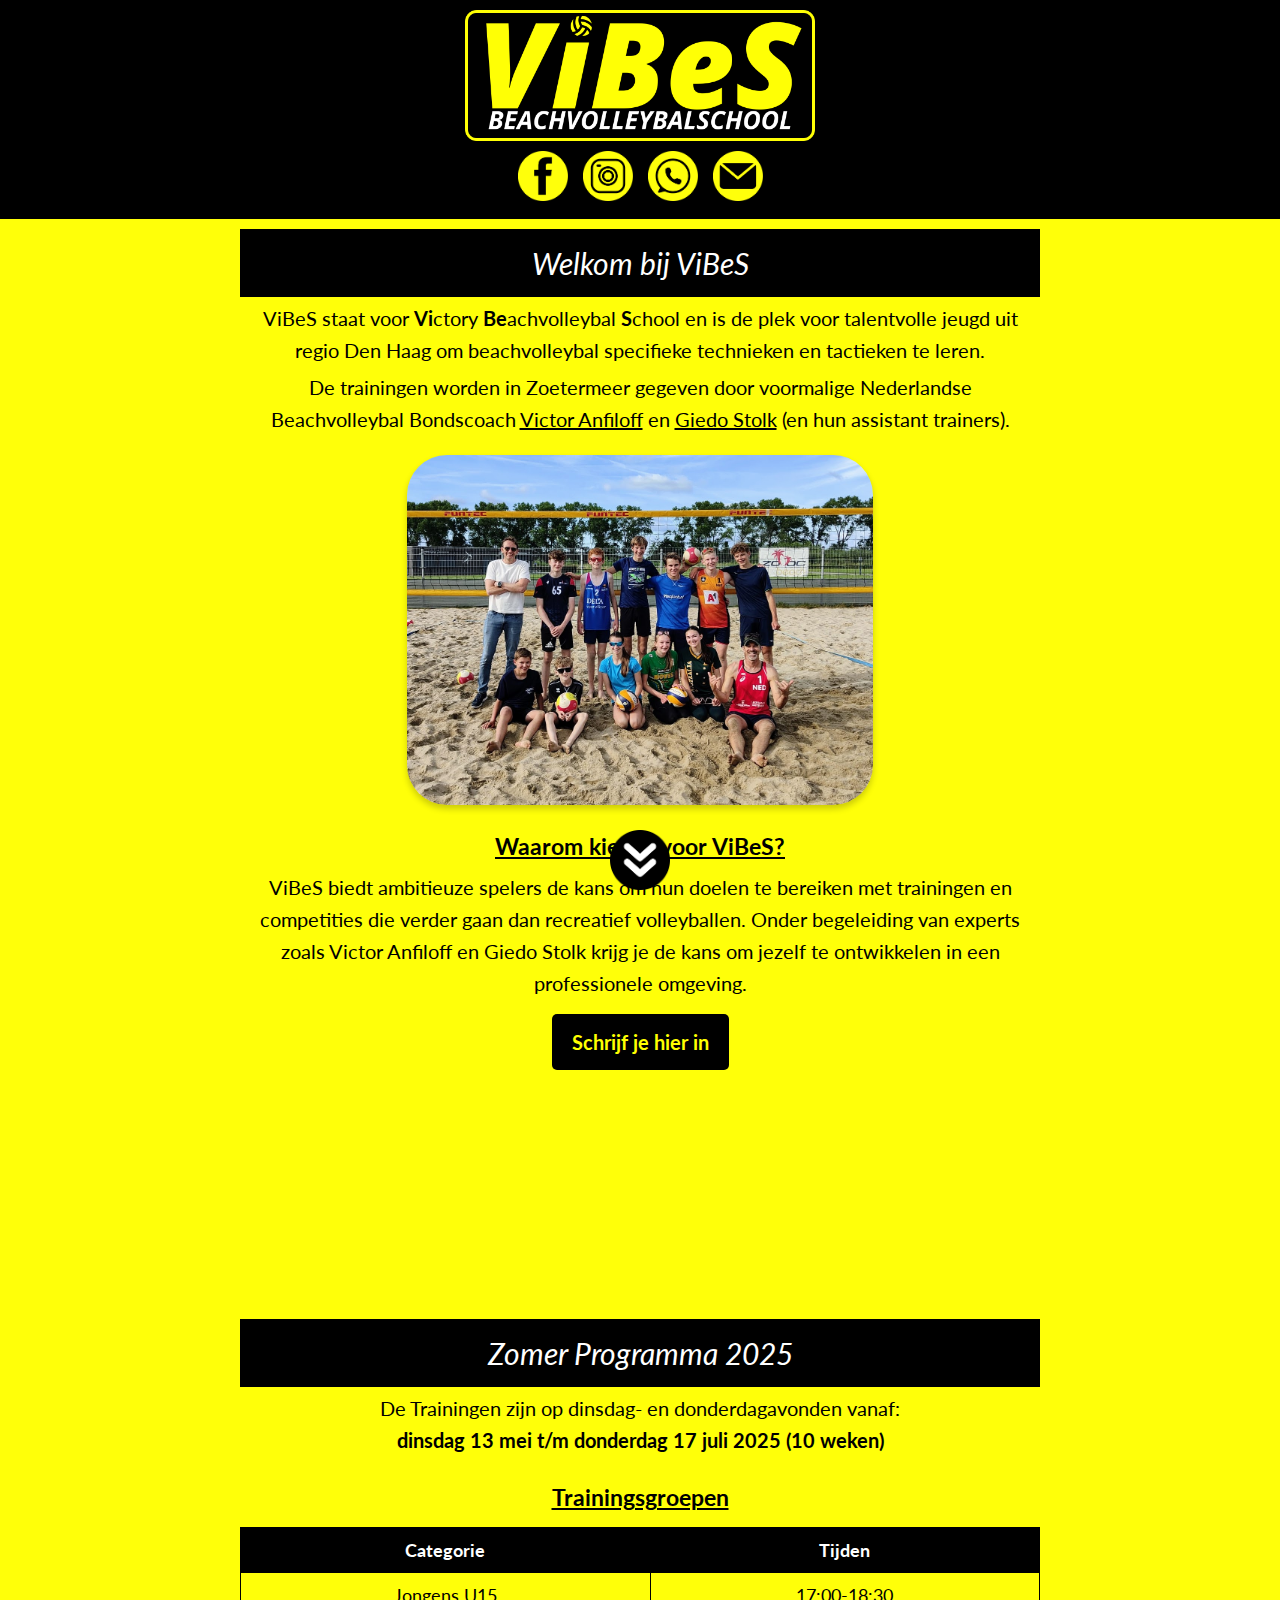
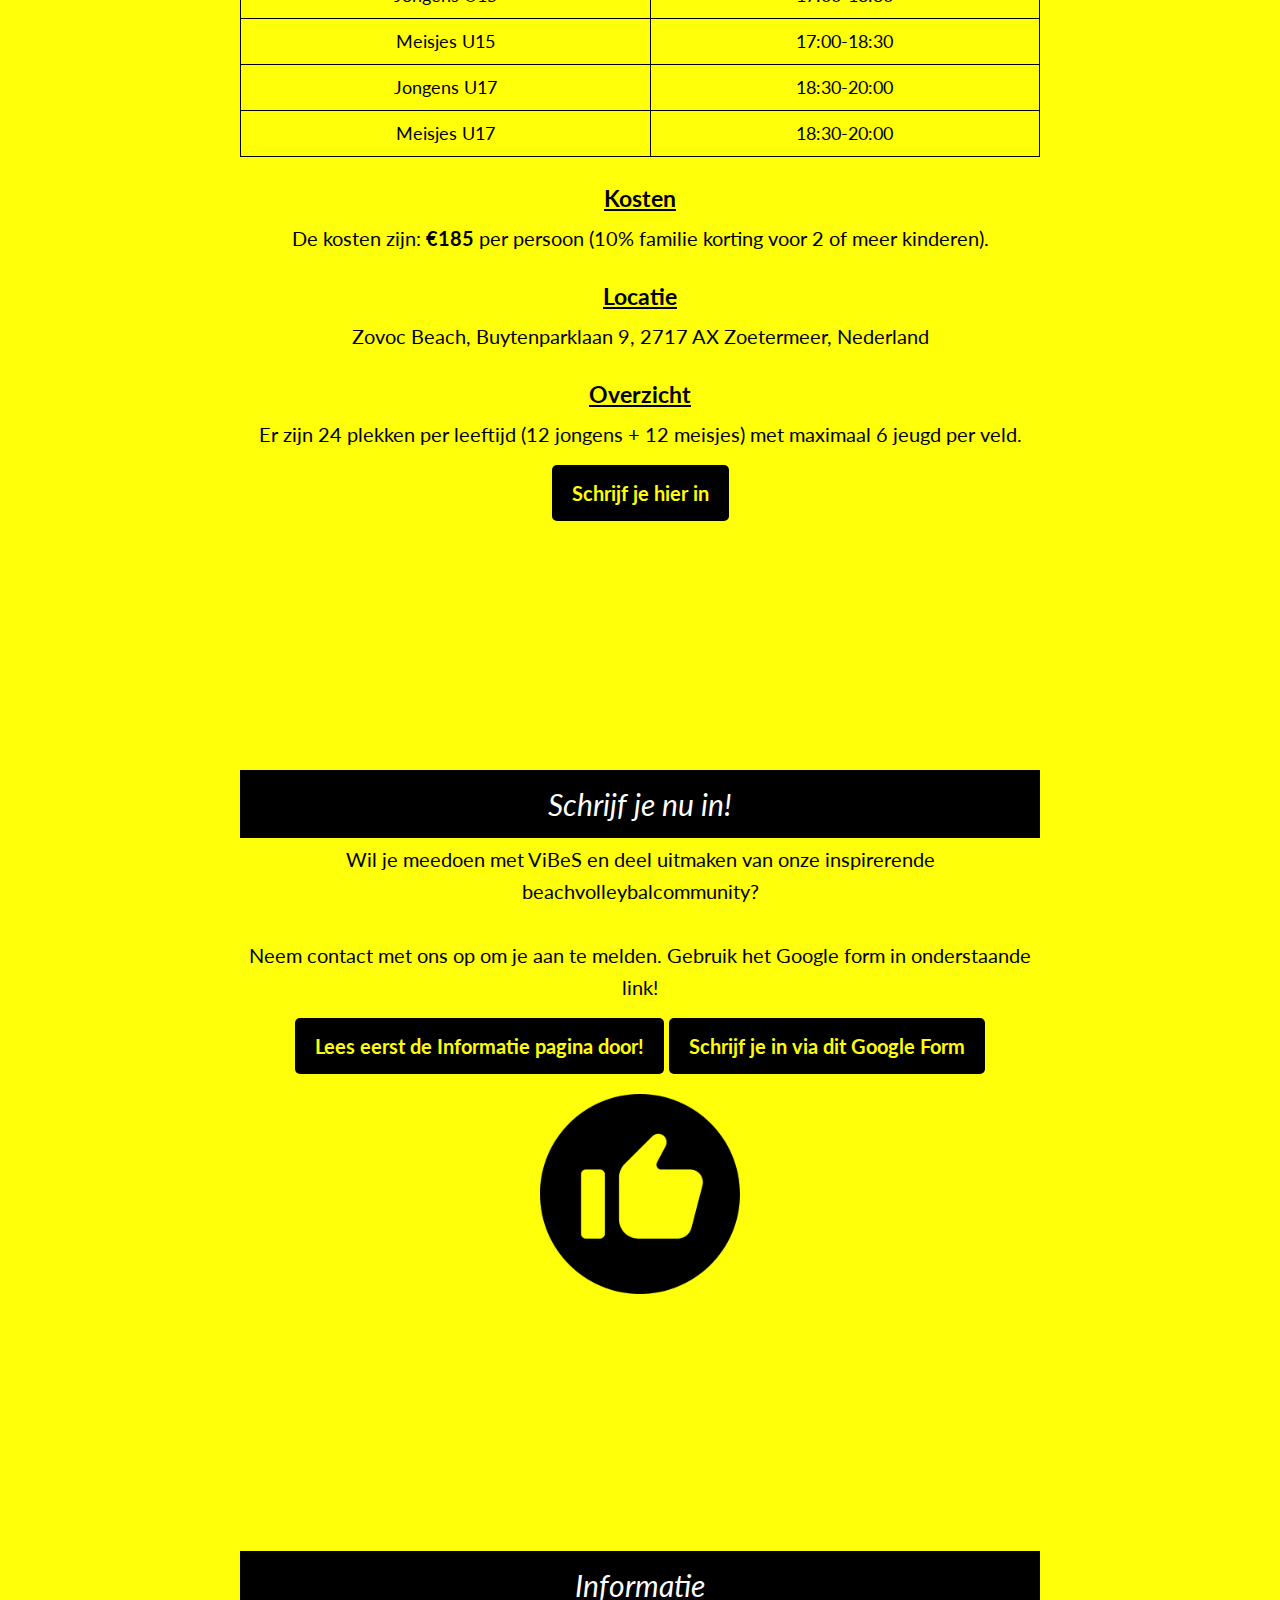
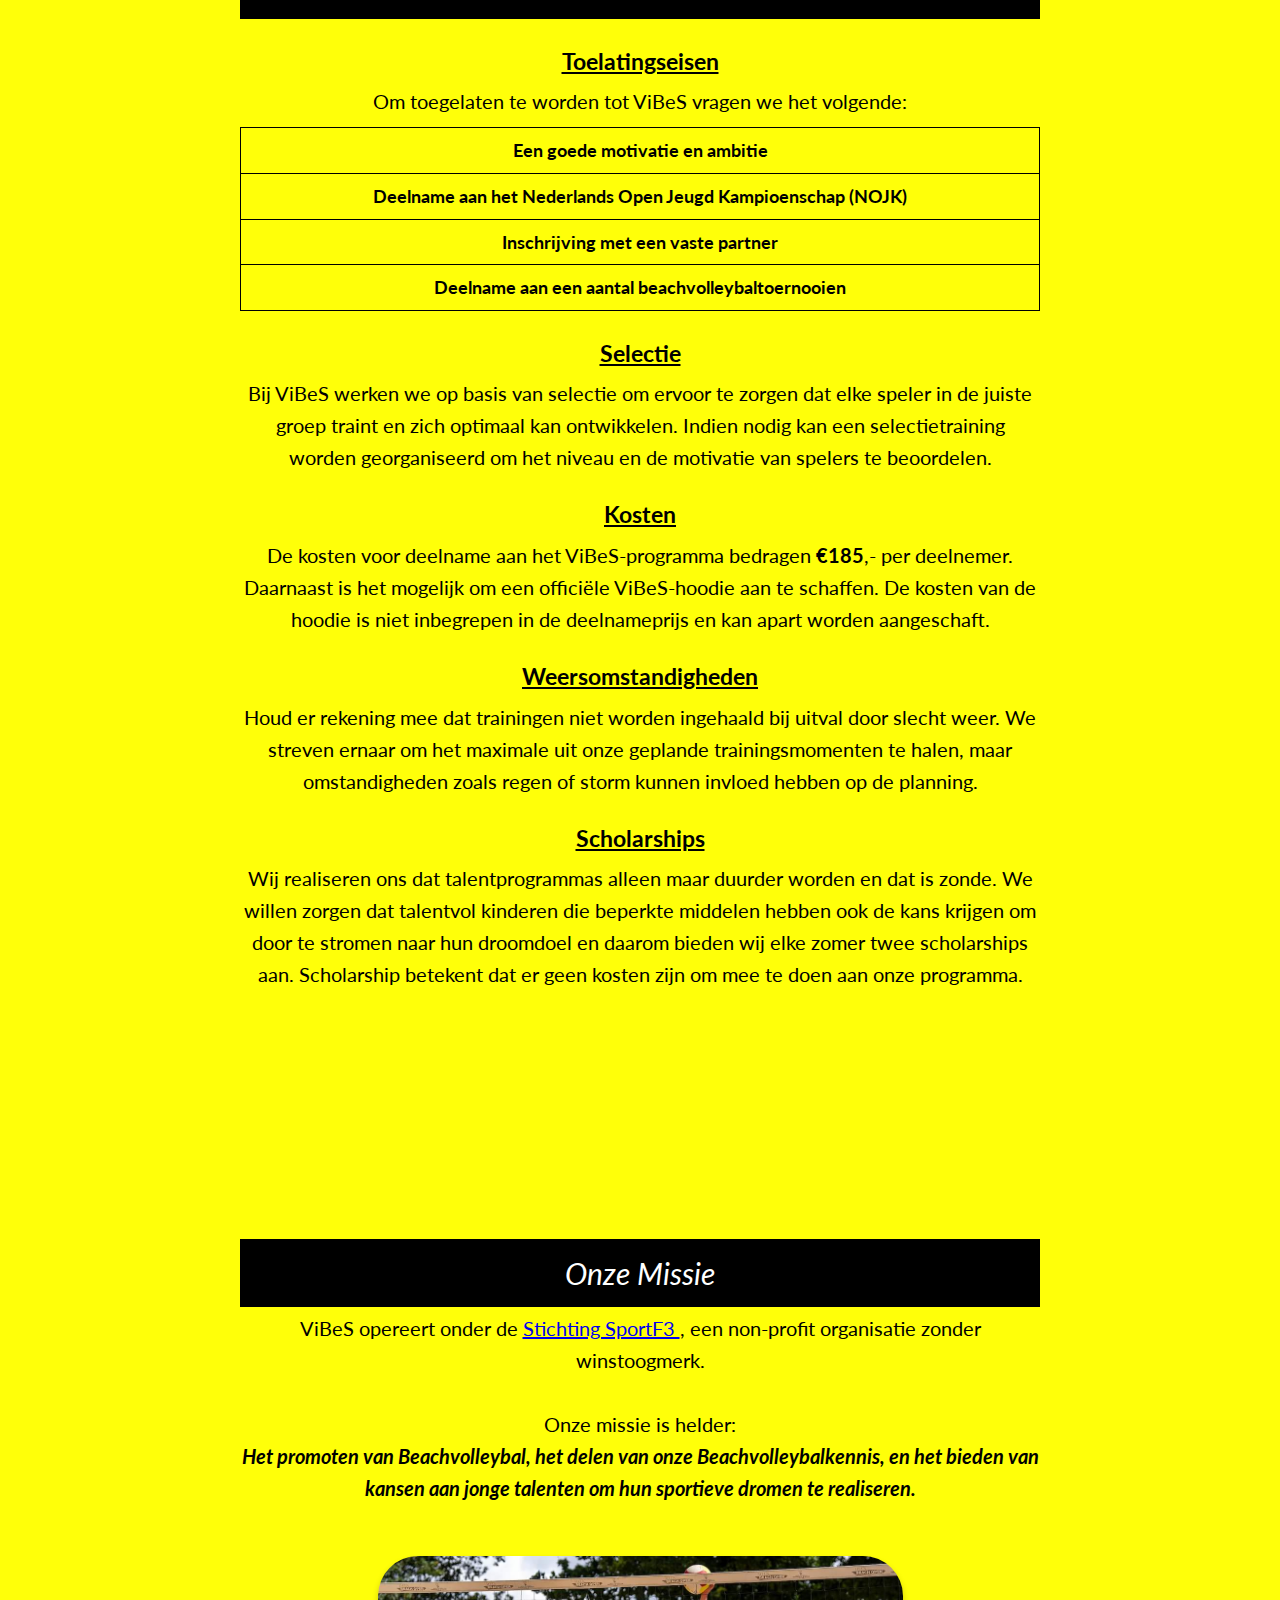
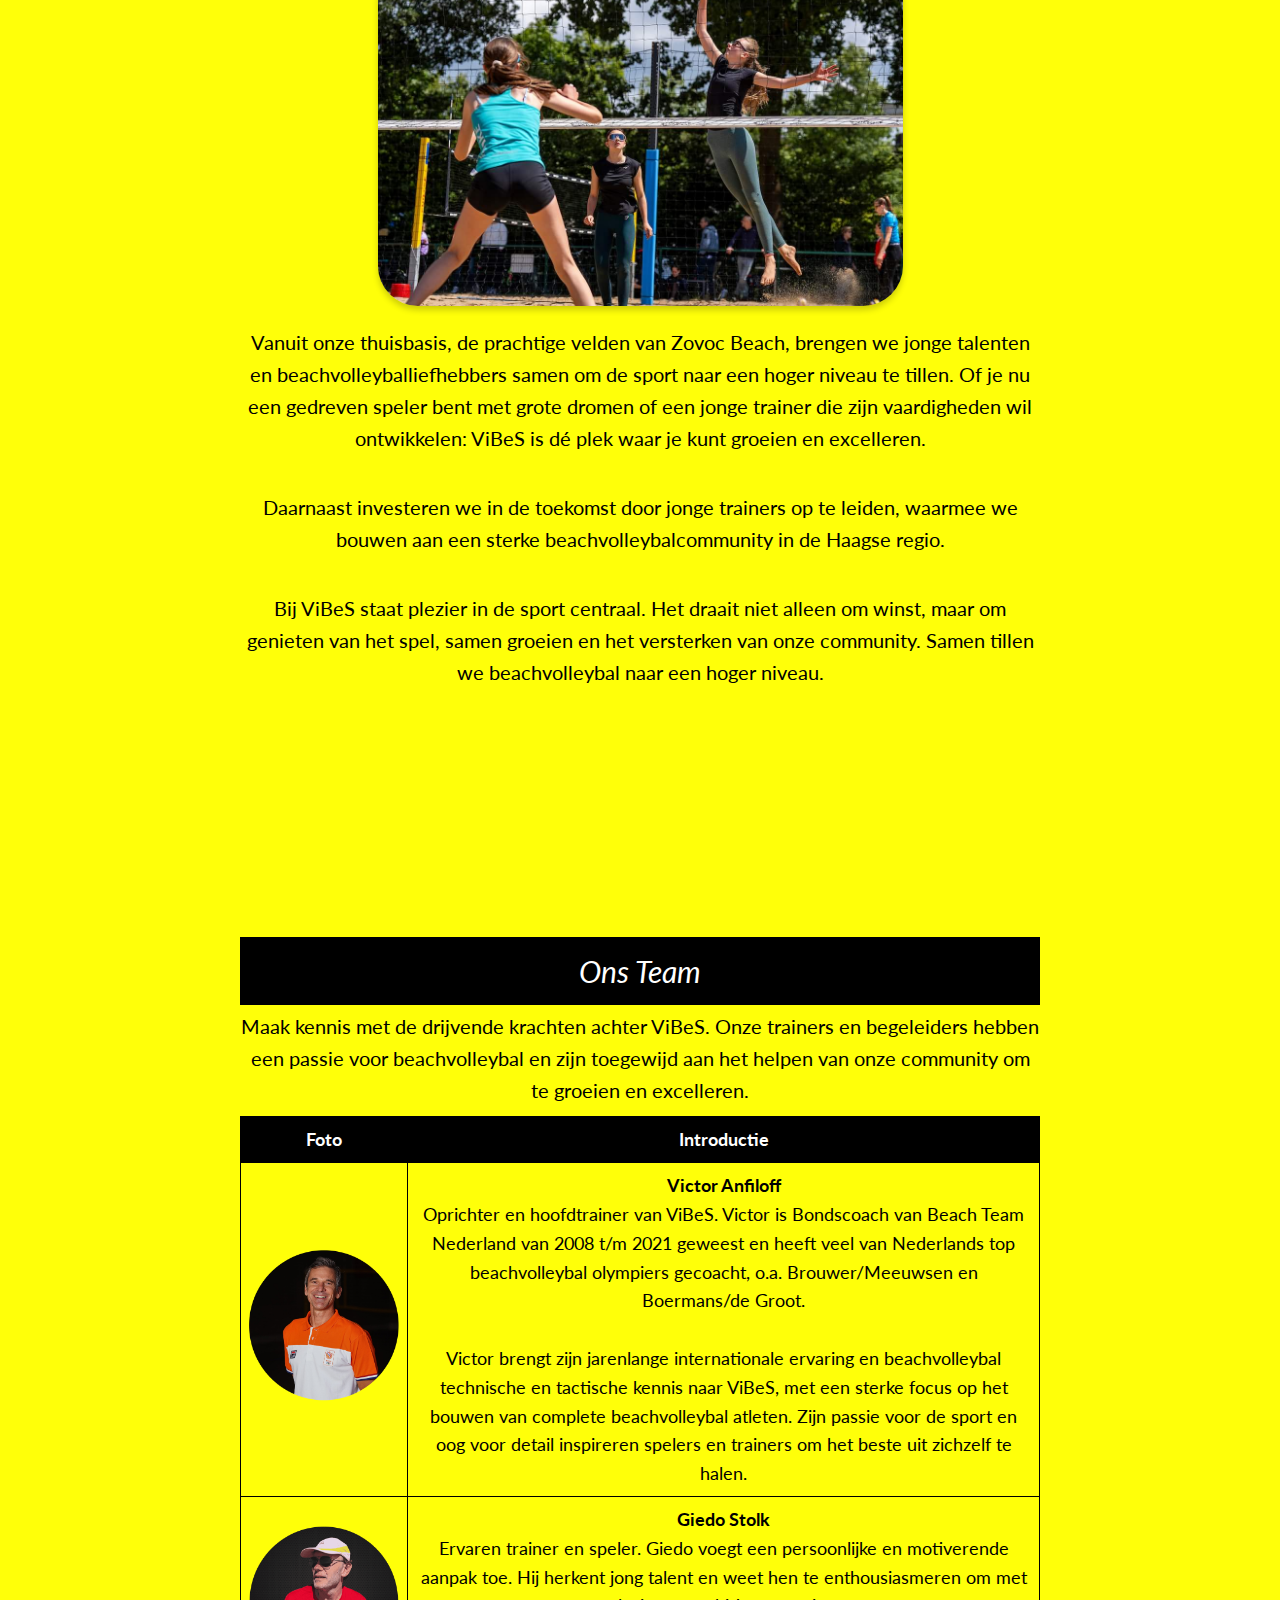
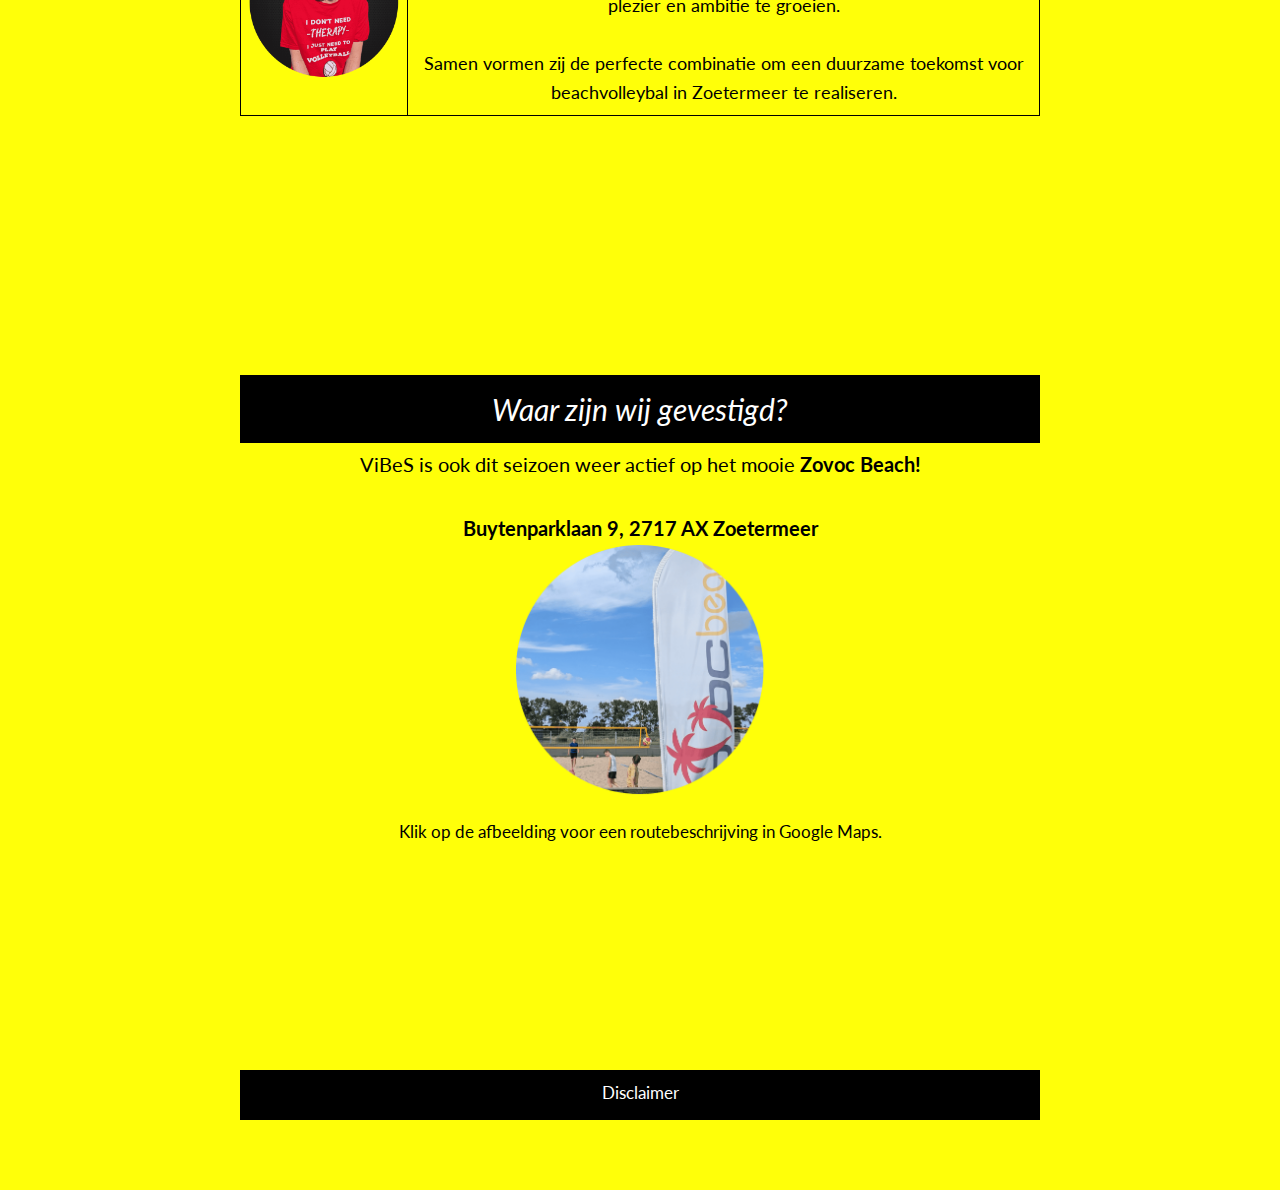
==== ngnix/html/victorybeach.nl/index.html @ 6c6e01d7 "Fixes" ====
<!DOCTYPE html>
<html lang="en">
<head>
    <meta charset="UTF-8">
    <meta name="viewport" content="width=device-width, initial-scale=1.0">
    <link rel="stylesheet" href="styles/style.css">
    <title>ViBeS - Beachvolleybal Community</title>
</head>
<body>
    <div class="banner">
        <img src="images/Vibes-logo.png" alt="Vibes Logo" class="logo">
        <div class="banner-icons">
            <a href="https://www.facebook.com" target="_blank" rel="noopener noreferrer"><img src="images/FBIcon.png" alt="Find us on Facebook"></a>
            <a href="https://www.instagram.com" target="_blank" rel="noopener noreferrer"><img src="images/InstaIcon.png" alt="Find us on Insta"></a>
            <img src="images/WAIcon.png" alt="Contact us on WhatsApp">
            <a href="mailto:victorybeach@gmail.com"> <img src="images/MailIcon.png" alt="Contact us using Mail"></a>
        </div>
    </div>
    <div class="container">
        
        <section id="welcome">
            <div>
                <div class="section-header">Welkom bij ViBeS</div>
                <p>
                    ViBeS staat voor <b>Vi</b>ctory <b>Be</b>achvolleybal <b>S</b>chool en is de plek voor talentvolle jeugd uit regio Den Haag om
                    beachvolleybal specifieke technieken en tactieken te leren.
                </p>
                <p>
                    De trainingen worden in Zoetermeer gegeven door voormalige Nederlandse Beachvolleybal Bondscoach <u>Victor Anfiloff</u>
                    en <u>Giedo Stolk</u> (en hun assistant trainers).
                </p>
                <p>
                    <img src="images/GroupImage1.jpg" alt="Groepsfoto ViBeS" class="photo">
                </p>
                <h3><u>Waarom kiezen voor ViBeS?</u></h3>
                <p>
                    ViBeS biedt ambitieuze spelers de kans om hun doelen te bereiken met trainingen en competities die verder
                    gaan dan recreatief volleyballen. Onder begeleiding van experts zoals Victor Anfiloff en Giedo Stolk krijg
                    je de kans om jezelf te ontwikkelen in een professionele omgeving.
                </p>
                <a href="#inschrijven" class="inschrijf-button">Schrijf je hier in</a>
            </div>
        </section>
        
        <section id="zomer-programma-2025">
        <div>
        <div class="section-header">Zomer Programma 2025</div>
            <p>
                De Trainingen zijn op dinsdag- en donderdagavonden vanaf: <br> <b>dinsdag 13 mei t/m donderdag 17 juli 2025 (10 weken)</b>
            </p>
            <h3><u>Trainingsgroepen</u></h3>
            <table>
                <thead>
                    <tr>
                        <th>Categorie</th>
                        <th>Tijden</th>
                    </tr>
                </thead>
                <tbody>
                    <tr>
                        <td>Jongens U15</td>
                        <td>17:00-18:30</td>
                    </tr>
                    <tr>
                        <td>Meisjes U15</td>
                        <td>17:00-18:30</td>
                    </tr>
                    <tr>
                        <td>Jongens U17</td>
                        <td>18:30-20:00</td>
                    </tr>
                    <tr>
                        <td>Meisjes U17</td>
                        <td>18:30-20:00</td>
                    </tr>
                </tbody>
            </table>
            <h3><u>Kosten</u></h3>
            <p>
                De kosten zijn: <b>€185</b> per persoon (10% familie korting voor 2 of meer kinderen).
            </p>
            <h3><u>Locatie</u></h3>
            <p>
                Zovoc Beach, Buytenparklaan 9, 2717 AX Zoetermeer, Nederland
            </p>
            <h3><u>Overzicht</u></h3>
            <p>
                Er zijn 24 plekken per leeftijd (12 jongens + 12 meisjes) met maximaal 6 jeugd per veld.
            </p>
        </div>
        <a href="#inschrijven" class="inschrijf-button">Schrijf je hier in</a>
        </section>

        <section id="inschrijven">
            <div class="section-header">Schrijf je nu in!</div>
            <div class="section-content">
                <p>
                    Wil je meedoen met ViBeS en deel uitmaken van onze inspirerende beachvolleybalcommunity?<br>
                    <br>Neem contact met ons op om je aan te melden. Gebruik het Google form in onderstaande link!
                </p>
                <a href="#info" class="inschrijf-button">Lees eerst de Informatie pagina door!</a>
                <a href="https://docs.google.com/forms/d/e/1FAIpQLSdyJ0o4X111ZxqX8PPTfb7RkDVtrEynDEr9ssaUfIaY74wQMw/viewform?usp=sharing" class="inschrijf-button" target="_blank" rel="noopener noreferrer">Schrijf je in via dit Google Form</a>
            </div>
            <div>
                <img src="images/TUIcon.png" alt="Let's Go!"
                style="max-width: 200px; padding-top: 20px; height: auto;">
            </div>
        </section>
        
        <section id="info">
            <div class="section-header">Informatie</div>
            <div class="section-content">
                <h3><u>Toelatingseisen</u></h3>
                <p>
                    Om toegelaten te worden tot ViBeS vragen we het volgende:
                </p>
                <table>
                    </thead>
                    <tbody>
                        <tr>
                            <td><b>Een goede motivatie en ambitie</b></td>
                        </tr>
                        <tr>
                            <td><b>Deelname aan het Nederlands Open Jeugd Kampioenschap (NOJK)</b></td>
                        </tr>
                        <tr>
                            <td><b>Inschrijving met een vaste partner</b></td>
                        </tr>
                        <tr>
                            <td><b>Deelname aan een aantal beachvolleybaltoernooien</b></td>
                        </tr>
                    </tbody>
                </table>
        
                <h3><u>Selectie</u></h3>
                <p>
                    Bij ViBeS werken we op basis van selectie om ervoor te zorgen dat elke speler in de juiste groep traint en
                    zich optimaal kan ontwikkelen.
                    Indien nodig kan een selectietraining worden georganiseerd om het niveau en de motivatie van spelers te
                    beoordelen.
                </p>
        
                <h3><u>Kosten</u></h3>
                <p>
                    De kosten voor deelname aan het ViBeS-programma bedragen <b>€185</b>,- per deelnemer.
                    Daarnaast is het mogelijk om een officiële ViBeS-hoodie aan te schaffen. De kosten van de hoodie is niet
                    inbegrepen in de deelnameprijs en kan apart worden aangeschaft.
                </p>
        
                <h3><u>Weersomstandigheden</u></h3>
                <p>
                    Houd er rekening mee dat trainingen niet worden ingehaald bij uitval door slecht weer.
                    We streven ernaar om het maximale uit onze geplande trainingsmomenten te halen, maar omstandigheden zoals
                    regen of storm kunnen invloed hebben op de planning.
                </p>
                <h3><u>Scholarships</u></h3>
                <p>
                    Wij realiseren ons dat talentprogrammas alleen maar duurder worden en dat is zonde. We willen zorgen dat
                    talentvol
                    kinderen die beperkte middelen hebben ook de kans krijgen om door te stromen naar hun droomdoel en daarom
                    bieden wij
                    elke zomer twee scholarships aan. Scholarship betekent dat er geen kosten zijn om mee te doen aan onze
                    programma.
                </p>
            </div>
        </section>

        <section id="onze-missie">
            <div class="section-header">Onze Missie</div>
            <div class="section-content">
                <p>
                    ViBeS opereert onder de <a href="https://www.sportf3.nl" target="_blank" rel="noopener noreferrer">
                    Stichting SportF3 </a>, een non-profit organisatie zonder winstoogmerk. <br><br>Onze missie
                    is helder: <br><i><b>Het promoten van Beachvolleybal, het delen van onze Beachvolleybalkennis, en het bieden van
                    kansen aan jonge talenten om hun sportieve dromen te realiseren.</b></i></b><br><br>
                </p>
                <p>
                    <img src="images/ActionImage1.jpg" alt="Actie ViBeS" class="photo">
                </p>
                <p>
                    Vanuit onze thuisbasis, de prachtige velden van Zovoc Beach, brengen we jonge talenten en
                    beachvolleyballiefhebbers samen om de sport naar een hoger niveau te tillen. Of je nu een gedreven speler
                    bent met grote dromen of een jonge trainer die zijn vaardigheden wil ontwikkelen: ViBeS is dé plek waar je
                    kunt groeien en excelleren.<br><br>
                </p>
                <p>
                    Daarnaast investeren we in de toekomst door jonge trainers op te leiden, waarmee we bouwen aan een sterke
                    beachvolleybalcommunity in de Haagse regio. <br><br>
                </p>
                <p>
                    Bij ViBeS staat plezier in de sport centraal. Het draait niet alleen om winst, maar om genieten van het
                    spel, samen groeien en het versterken van onze community. Samen tillen we beachvolleybal naar een hoger
                    niveau.
                </p>
            </div>
        </section>

        <section id="ons-team">
            <div class="section-header">Ons Team</div>
            <div class="section-content">
                <p>Maak kennis met de drijvende krachten achter ViBeS. Onze trainers en begeleiders hebben een passie voor
                    beachvolleybal en zijn toegewijd aan het helpen van onze community om te groeien en excelleren.</p>
                <table>
                    <thead>
                        <tr>
                            <th>Foto</th>
                            <th>Introductie</th>
                        </tr>
                    </thead>
                    <tbody>
                        <tr>
                            <td>
                                <img src="images/ProfileVictor.png" alt="Victor Anfiloff"
                                    style="width:150px; height:auto; border-radius:10px;">
                            </td>
                            <td>
                                <strong>Victor Anfiloff</strong><br>
                                Oprichter en hoofdtrainer van ViBeS. Victor is Bondscoach van Beach Team Nederland van 2008 t/m
                                2021 geweest en heeft veel van Nederlands top beachvolleybal olympiers gecoacht, o.a.
                                Brouwer/Meeuwsen en Boermans/de Groot.<br><br>
                                Victor brengt zijn jarenlange internationale ervaring en beachvolleybal technische en tactische
                                kennis naar ViBeS, met een sterke focus op het bouwen van complete beachvolleybal atleten. Zijn
                                passie voor de sport en oog voor detail inspireren spelers en trainers om het beste uit zichzelf
                                te halen.
                            </td>
                        </tr>
                        <tr>
                            <td>
                                <img src="images/ProfileGiedo.png" alt="Giedo Stolk"
                                    style="width:150px; height:auto; border-radius:10px;">
                            </td>
                            <td>
                                <strong>Giedo Stolk</strong><br>
                                Ervaren trainer en speler. Giedo voegt een persoonlijke en motiverende aanpak toe. Hij herkent
                                jong talent en weet hen te enthousiasmeren om met plezier en ambitie te groeien.<br><br>
                                Samen vormen zij de perfecte combinatie om een duurzame toekomst voor beachvolleybal in
                                Zoetermeer te realiseren.
                            </td>
                        </tr>
                    </tbody>
                </table>
            </div>
        </section>
        <section id="locatie">
            <div class="section-header">Waar zijn wij gevestigd?</div>
            <div class="section-content">
                <p>
                    ViBeS is ook dit seizoen weer actief op het mooie <b>Zovoc Beach!<br><br>
                    Buytenparklaan 9, 2717 AX Zoetermeer</b>
                </p>
                <a href="https://www.google.com/maps/place/Buytenparklaan+9,+2717+AX+Zoetermeer,+Nederland" target="_blank">
                    <img src="images/ZovocBeachImage1.png"
                        alt="Google Maps locatie Zovoc Beach"
                        style="max-width: 250px; height: auto; border: 0px solid black; border-radius: 8px;">
                </a>
                <p><sub>Klik op de afbeelding voor een routebeschrijving in Google Maps.</sub></p><br><br><br><br><br><br><br>
            </div>
            <div class="bottom-bar"><sub>Disclaimer</sub></div>
        </section>
    </div>

    <img src="images/NextPageIcon.png" alt="Next Page Icon" class="next-page-icon" onclick="goToNextSection()">

    <script>
        let currentIndex = 0;

        function goToNextSection() {
            const sections = document.querySelectorAll('section');
            currentIndex = (currentIndex + 1) % sections.length;
            sections[currentIndex].scrollIntoView({
                behavior: 'smooth',
                block: 'start' // Zorgt ervoor dat de bovenkant van de sectie wordt weergegeven
            });
        }
    </script>
    <script>
        function updateSectionPadding() {
            const banner = document.querySelector('.banner');
            const root = document.documentElement;

            // Stel de CSS-variabele in op basis van de hoogte van de banner
            if (banner) {
                const bannerHeight = banner.offsetHeight + 'px';
                root.style.setProperty('--banner-height', bannerHeight);
            }
        }

        // Roep de functie aan bij het laden van de pagina en bij resizes
        window.addEventListener('load', updateSectionPadding);
        window.addEventListener('resize', updateSectionPadding);
    </script>

</body>

</html>
---- ngnix/html/victorybeach.nl/styles/style.css ----
@import url('https://fonts.googleapis.com/css2?family=Lato:wght@300;400;700&display=swap');

body,
html {
    margin: 0;
    padding: 0;
    overflow-x: hidden;
    font-family: 'Lato', sans-serif;
    font-size: clamp(14px, 2vw, 20px);
    /* Lettertype dat schaalt met het scherm */
    background-color: #ffff09;
    scroll-behavior: smooth;
}

body {
    font-family: 'Lato', Arial, sans-serif;
    line-height: 1.6;
    margin: 0;
    box-sizing: border-box;
    overflow-x: hidden;
    /* Voorkom horizontale scrollbars */
}

:root {
    --banner-height: 60px; /* Default waarde, overschreven door JS */
}

*,
*:before,
*:after {
    box-sizing: inherit;
}

section {
    min-height: 100vh;
    width: 100%;
    display: flex;
    flex-direction: column;
    align-items: center;
    justify-content: top;
    scroll-snap-align: start;
    text-align: center;
    margin: 0 auto;
    max-width: 100%;
    padding: 20px;
    padding-top: calc(10px + var(--banner-height));
    min-height: calc(100vh - var(--banner-height));
    transition: padding-top 0.3s ease;
}

section>div {
    max-width: 800px;
    width: 100%;
}

.banner {
    position: fixed;
    top: 0;
    width: 100%;
    background: black;
    color: white;
    display: flex;
    flex-direction: column;
    align-items: center;
    padding: 10px 5px;
    z-index: 10;
}

.banner img.logo {
    width: 50%;
    /* Laat het logo flexibel zijn, schaal afhankelijk van de container */
    max-width: 350px;
    /* Maximale breedte op grote schermen */
    height: auto;
    /* Houd de verhoudingen intact */
    margin-bottom: 10px;
}

.banner-icons {
    display: flex;
    justify-content: center;
    gap: 15px;
}

.banner-icons img {
    width: 50px;
    height: 50px;
    cursor: pointer;
}

.banner-icons img:hover {
    opacity: 0.8;
}

.bottom-bar {
    color: white;
    height: 50px;
    background-color: black;
    width: 100%;
    position: relative;
    margin-bottom: 50px;
    /* Past aan als nodig */
}

table {
    width: 100%;
    border-collapse: collapse;
    margin: 10px 0;
    font-size: 0.9rem;
}

th,
td {
    border: 1px solid black;
    padding: 8px;
    text-align: center;
}

th {
    background-color: black;
    color: white;
}

caption {
    font-size: 1.2rem;
    font-weight: bold;
    margin-bottom: 10px;
}

/* Kopteksten en paragrafen aanpassen */
h1,
h2,
h3 {
    margin-bottom: 0px;
    /* Verkort de ruimte onder de h1 */
}

p {
    margin-top: 5px;
    /* Verkort de ruimte boven de p */
    margin-bottom: 0px;
    /* Verkort de ruimte onder de p */
}

.next-page-icon {
    position: fixed;
    bottom: 10px;
    left: 50%;
    transform: translateX(-50%);
    width: 60px;
    height: 60px;
    cursor: pointer;
    z-index: 10;
}

@media (max-width: 768px) {
    .banner img.logo {
        width: 70%;
        /* Laat het logo groter lijken op kleinere schermen */
        max-width: 200px;
        /* Beperk de maximale breedte op kleinere schermen */
    }

    .banner-icons img {
        width: 30px;
        height: 30px;
    }

    section>div {
        padding: 15px;
        /* Minder padding op kleinere schermen */
    }

    .section-header {
        font-size: 1.2rem;
        /* Kleinere tekst op mobiele apparaten */
        padding: 8px 15px;
        /* Minder padding om ruimte te besparen */
    }
}

.section-header {
    position: sticky;
    /* Header blijft bovenaan tijdens scrollen */
    top: 0;
    /* Zorg dat deze bovenaan blijft */
    background-color: black;
    /* color: #ffff09; /* Gele kleur */
    color: white;
    /* Gele kleur */
    text-align: center;
    padding: 10px 20px;
    /* Uniforme padding */
    font-size: 1.5rem;
    z-index: 1;
    box-sizing: border-box;
    margin: 0;
    /* Geen extra marge toevoegen */
    width: 100%;
    font-style: italic;
}

.inschrijf-button {
    display: inline-block;
    margin-top: 15px;
    padding: 12px 20px;
    background-color: black;
    color: yellow;
    text-decoration: none;
    font-size: 1rem;
    font-weight: bold;
    border-radius: 5px;
    transition: background-color 0.3s ease, color 0.3s ease;
}

.email-button:hover {
    background-color: yellow;
    color: black;
}

.photo {
    display: block;
    margin: 20px auto;
    max-width: 100%;
    height: auto;
    max-height: 350px;
    /* Maximale grootte van 300px */
    border-radius: 40px;
    border: 0px solid black;
    box-shadow: 0 4px 6px rgba(0, 0, 0, 0.2);
}
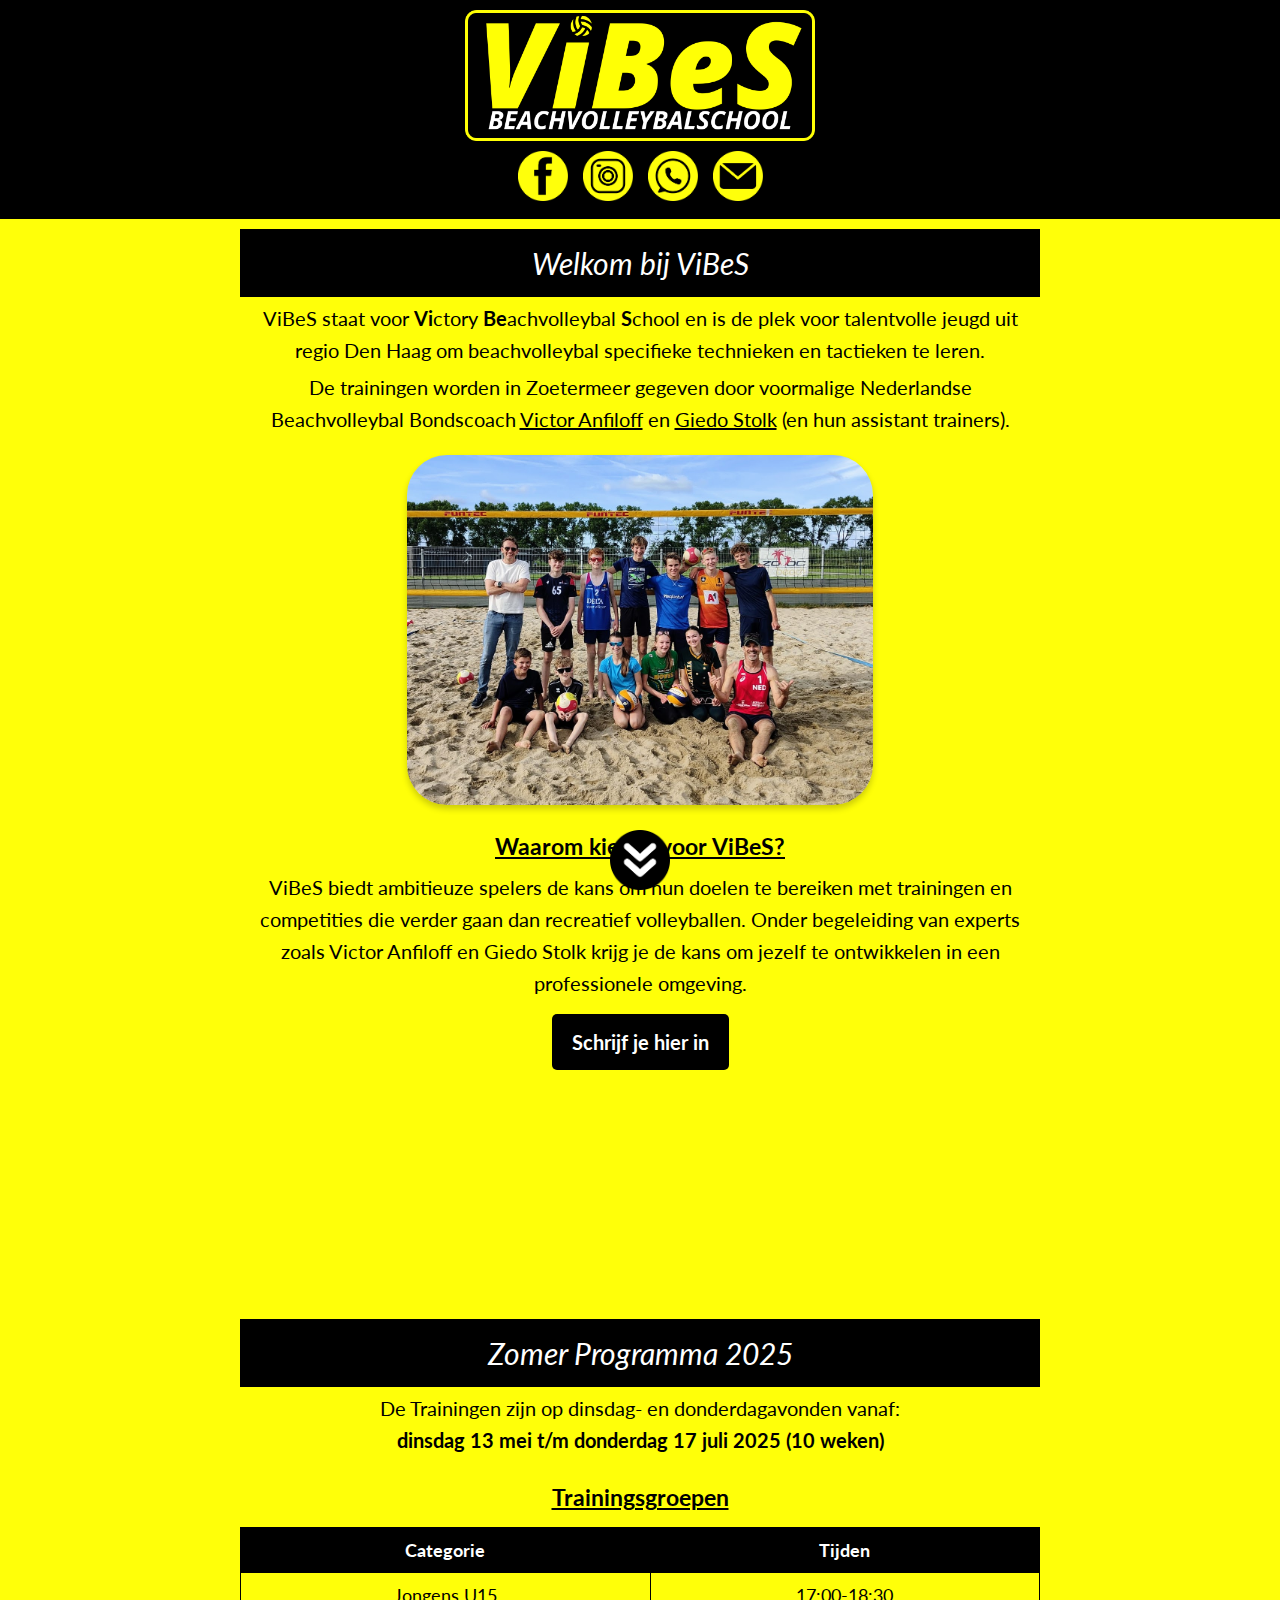
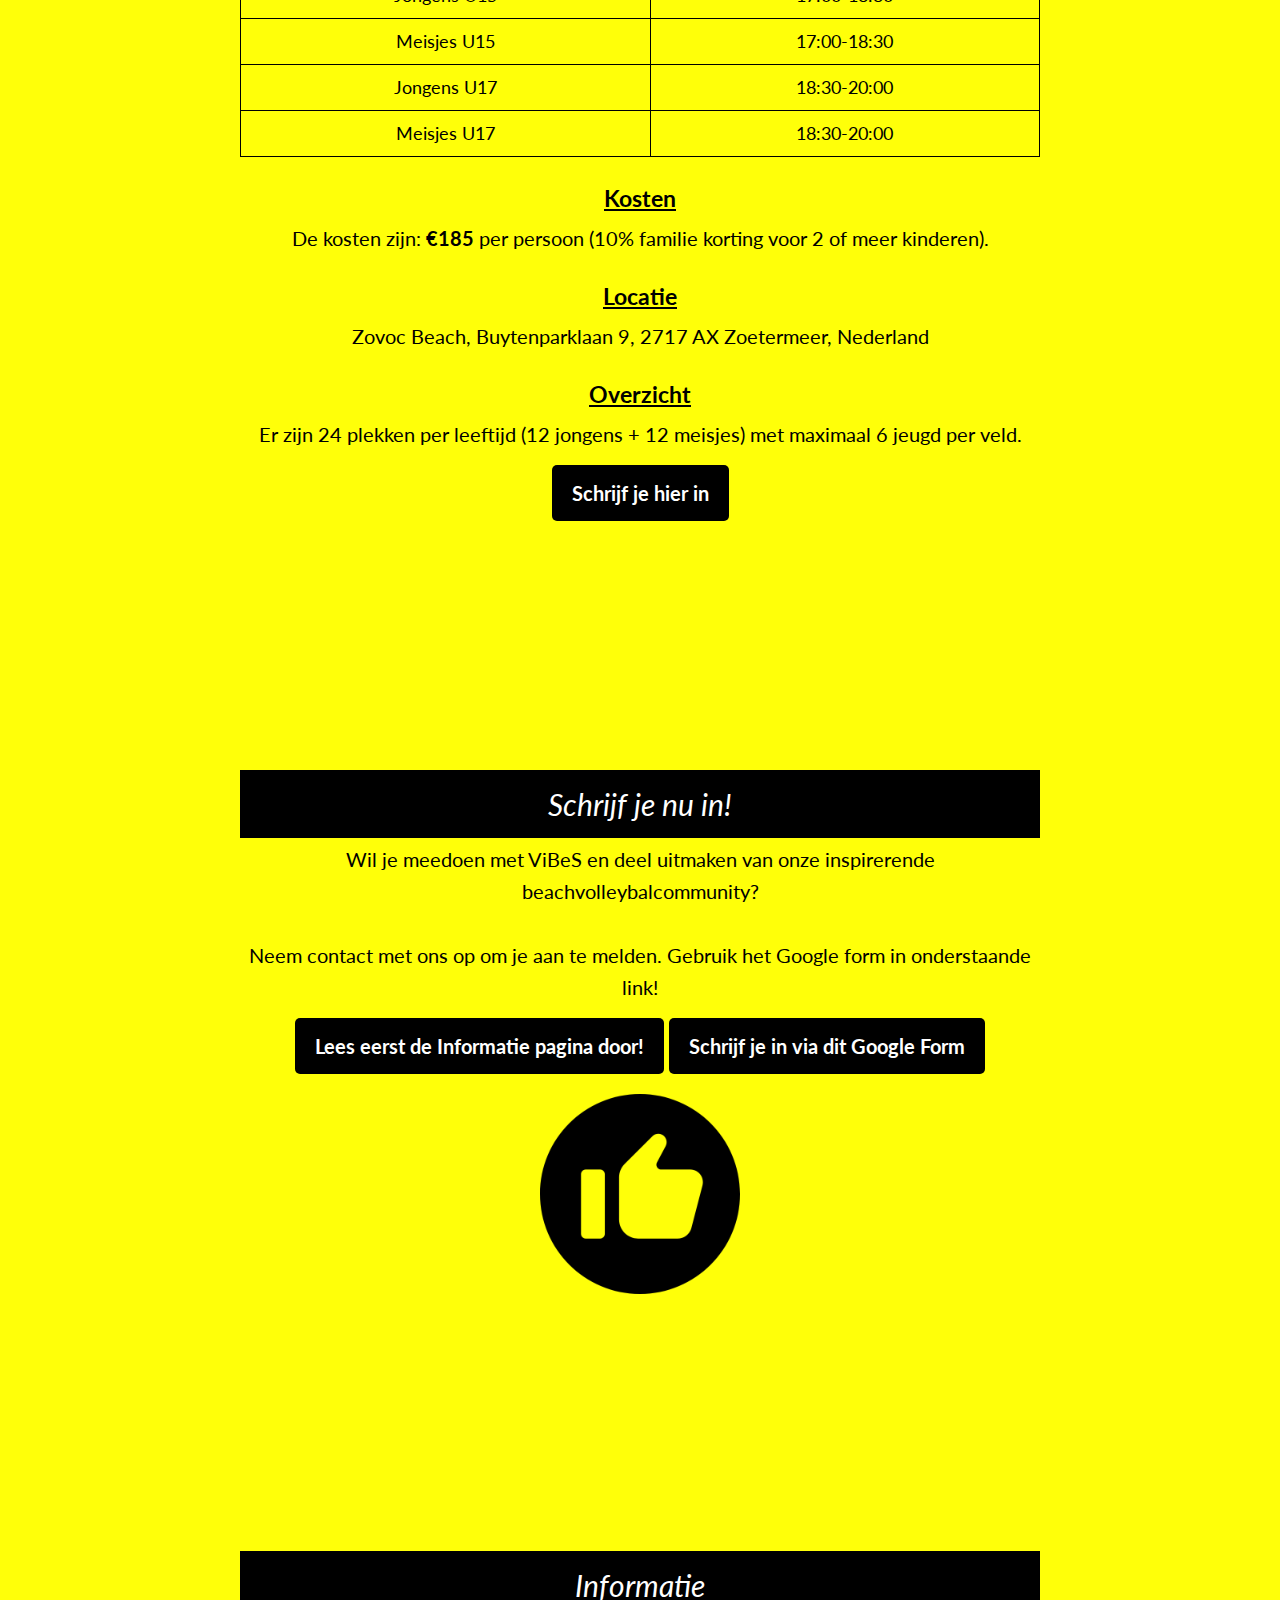
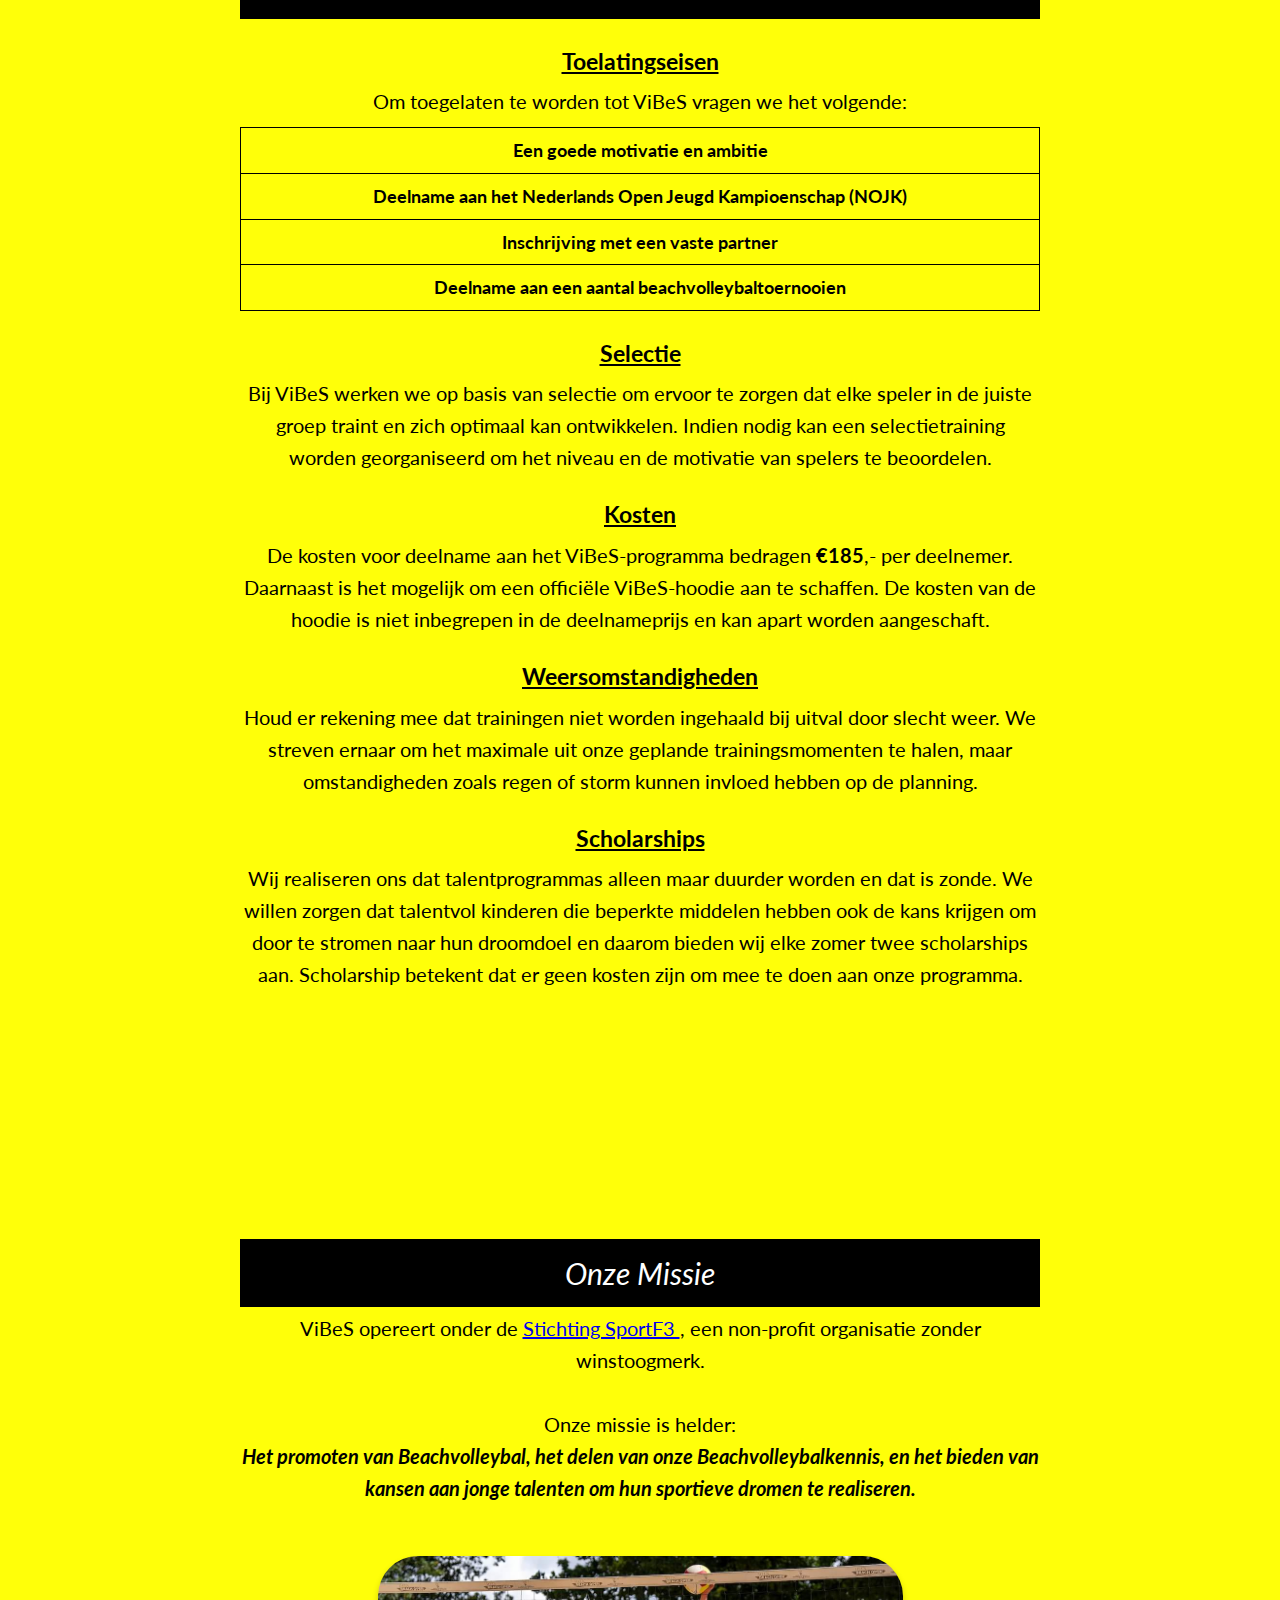
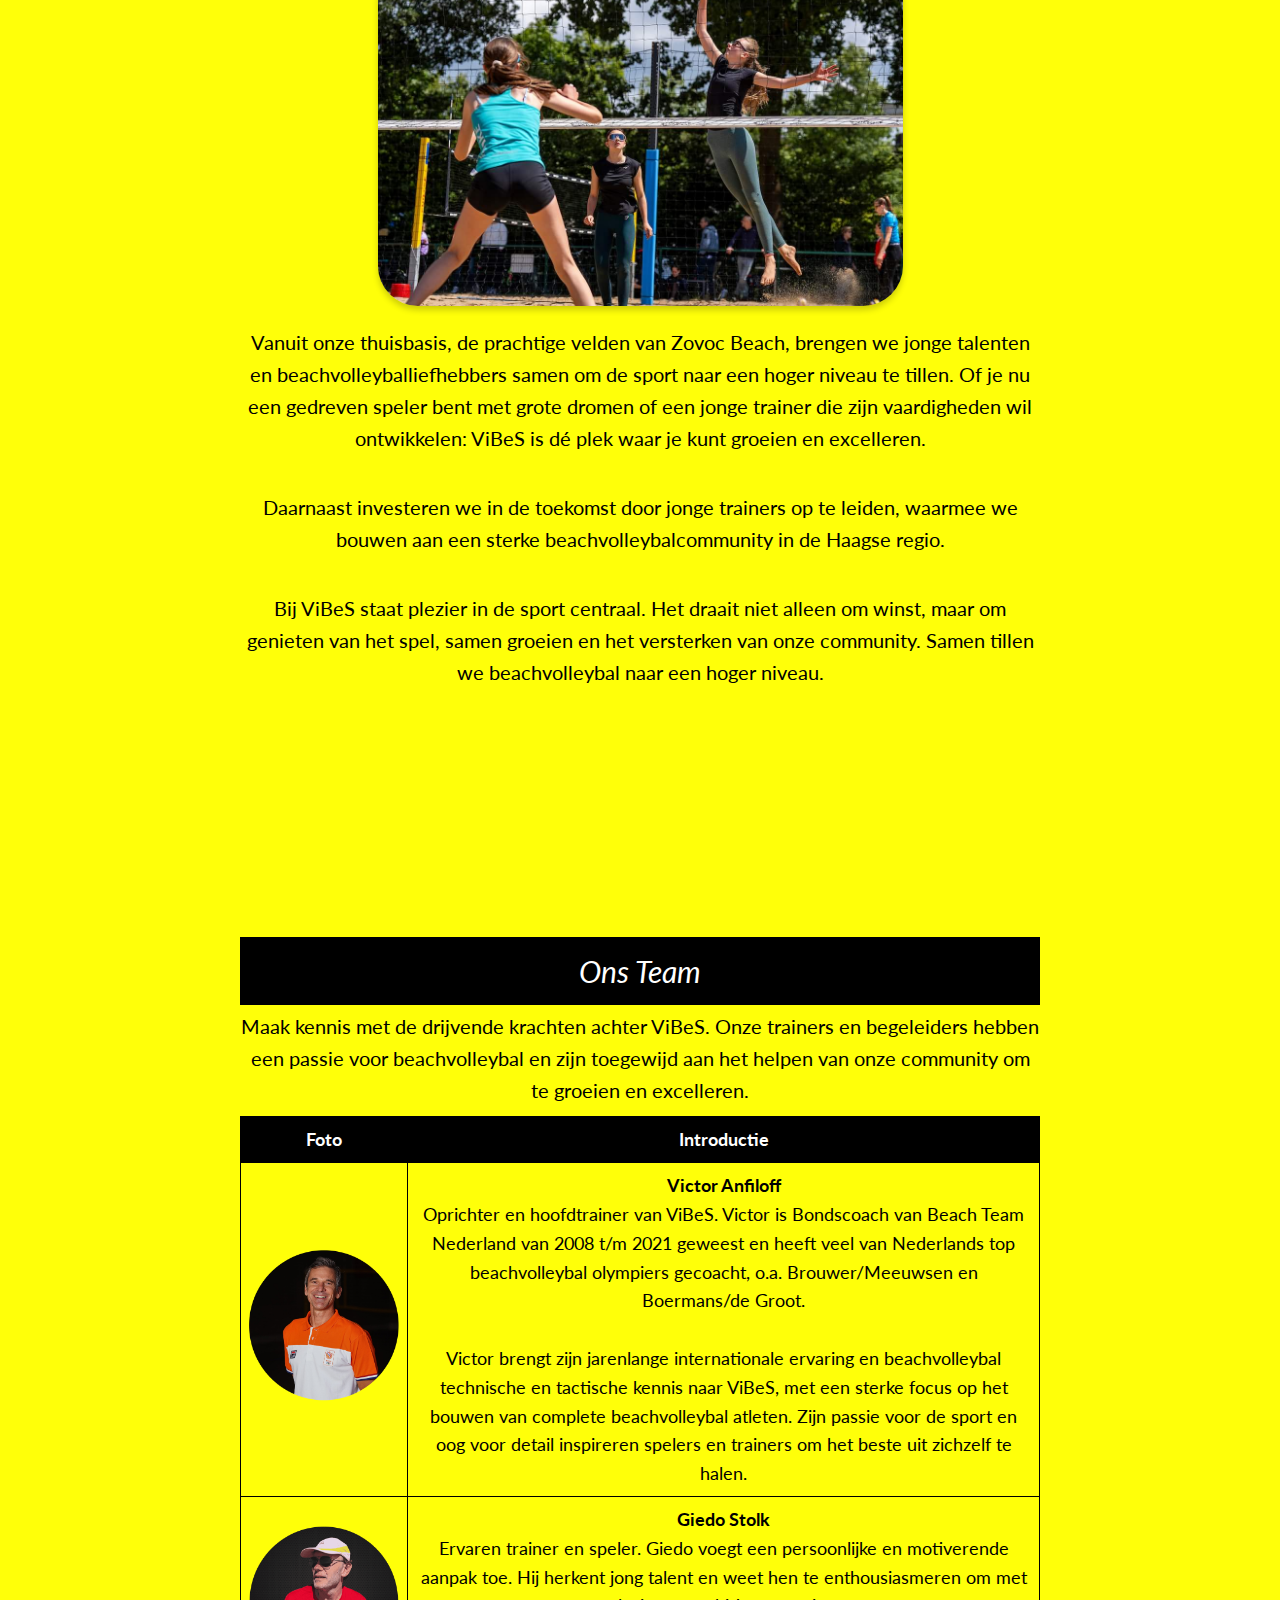
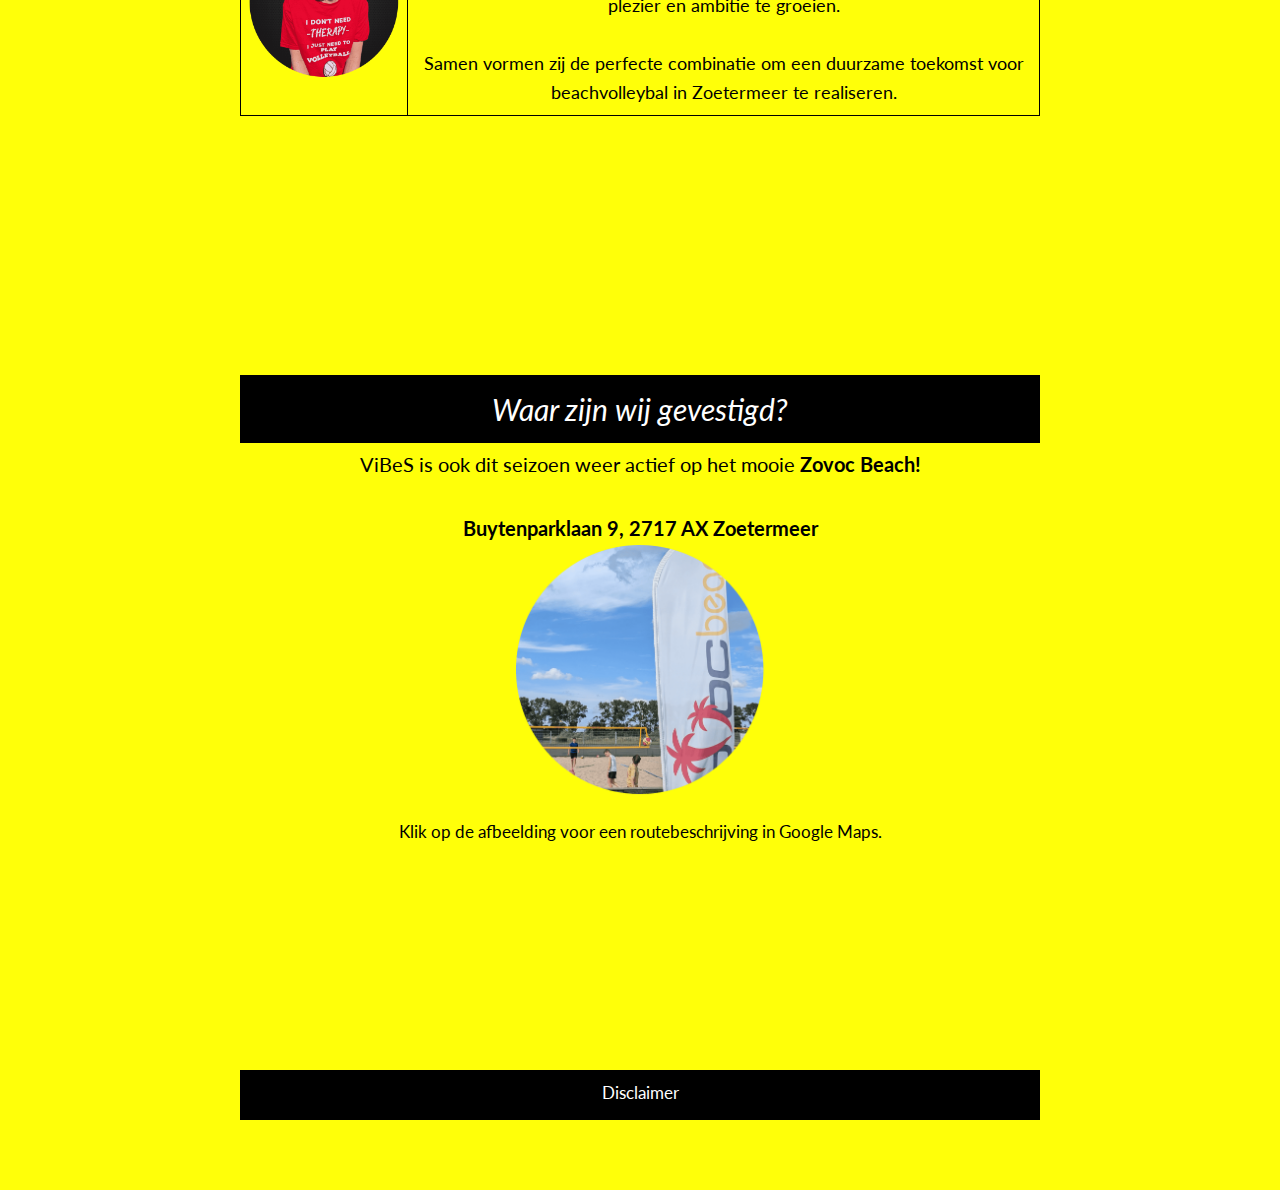
==== commit e6599307: "Witte button text" ====
--- a/ngnix/html/victorybeach.nl/index.html
+++ b/ngnix/html/victorybeach.nl/index.html
@@ -261,18 +261,38 @@
 
     <img src="images/NextPageIcon.png" alt="Next Page Icon" class="next-page-icon" onclick="goToNextSection()">
 
-    <script>
-        let currentIndex = 0;
-
-        function goToNextSection() {
-            const sections = document.querySelectorAll('section');
-            currentIndex = (currentIndex + 1) % sections.length;
-            sections[currentIndex].scrollIntoView({
-                behavior: 'smooth',
-                block: 'start' // Zorgt ervoor dat de bovenkant van de sectie wordt weergegeven
-            });
+<script>
+    let currentIndex = 0;
+
+    function goToNextSection() {
+        const sections = document.querySelectorAll('section');
+        if (currentIndex < sections.length - 1) {
+            currentIndex++;
+        } else {
+            currentIndex = 0; // Terug naar de eerste sectie als je het einde bereikt
         }
-    </script>
+
+        // Scroll naar de volgende sectie
+        sections[currentIndex].scrollIntoView({ behavior: 'smooth' });
+
+        // Update de URL met de ID van de huidige sectie
+        const currentSectionId = sections[currentIndex].id;
+        if (currentSectionId) {
+            history.pushState(null, null, `#${currentSectionId}`);
+        }
+    }
+
+    // Zorg ervoor dat de juiste sectie wordt weergegeven als de pagina wordt geladen met een hash
+    window.addEventListener('load', () => {
+        const hash = window.location.hash;
+        if (hash) {
+            const targetSection = document.querySelector(hash);
+            if (targetSection) {
+                targetSection.scrollIntoView({ behavior: 'smooth' });
+            }
+        }
+    });
+</script>
     <script>
         function updateSectionPadding() {
             const banner = document.querySelector('.banner');
--- a/ngnix/html/victorybeach.nl/styles/style.css
+++ b/ngnix/html/victorybeach.nl/styles/style.css
@@ -205,7 +205,7 @@
     margin-top: 15px;
     padding: 12px 20px;
     background-color: black;
-    color: yellow;
+    color: white;
     text-decoration: none;
     font-size: 1rem;
     font-weight: bold;
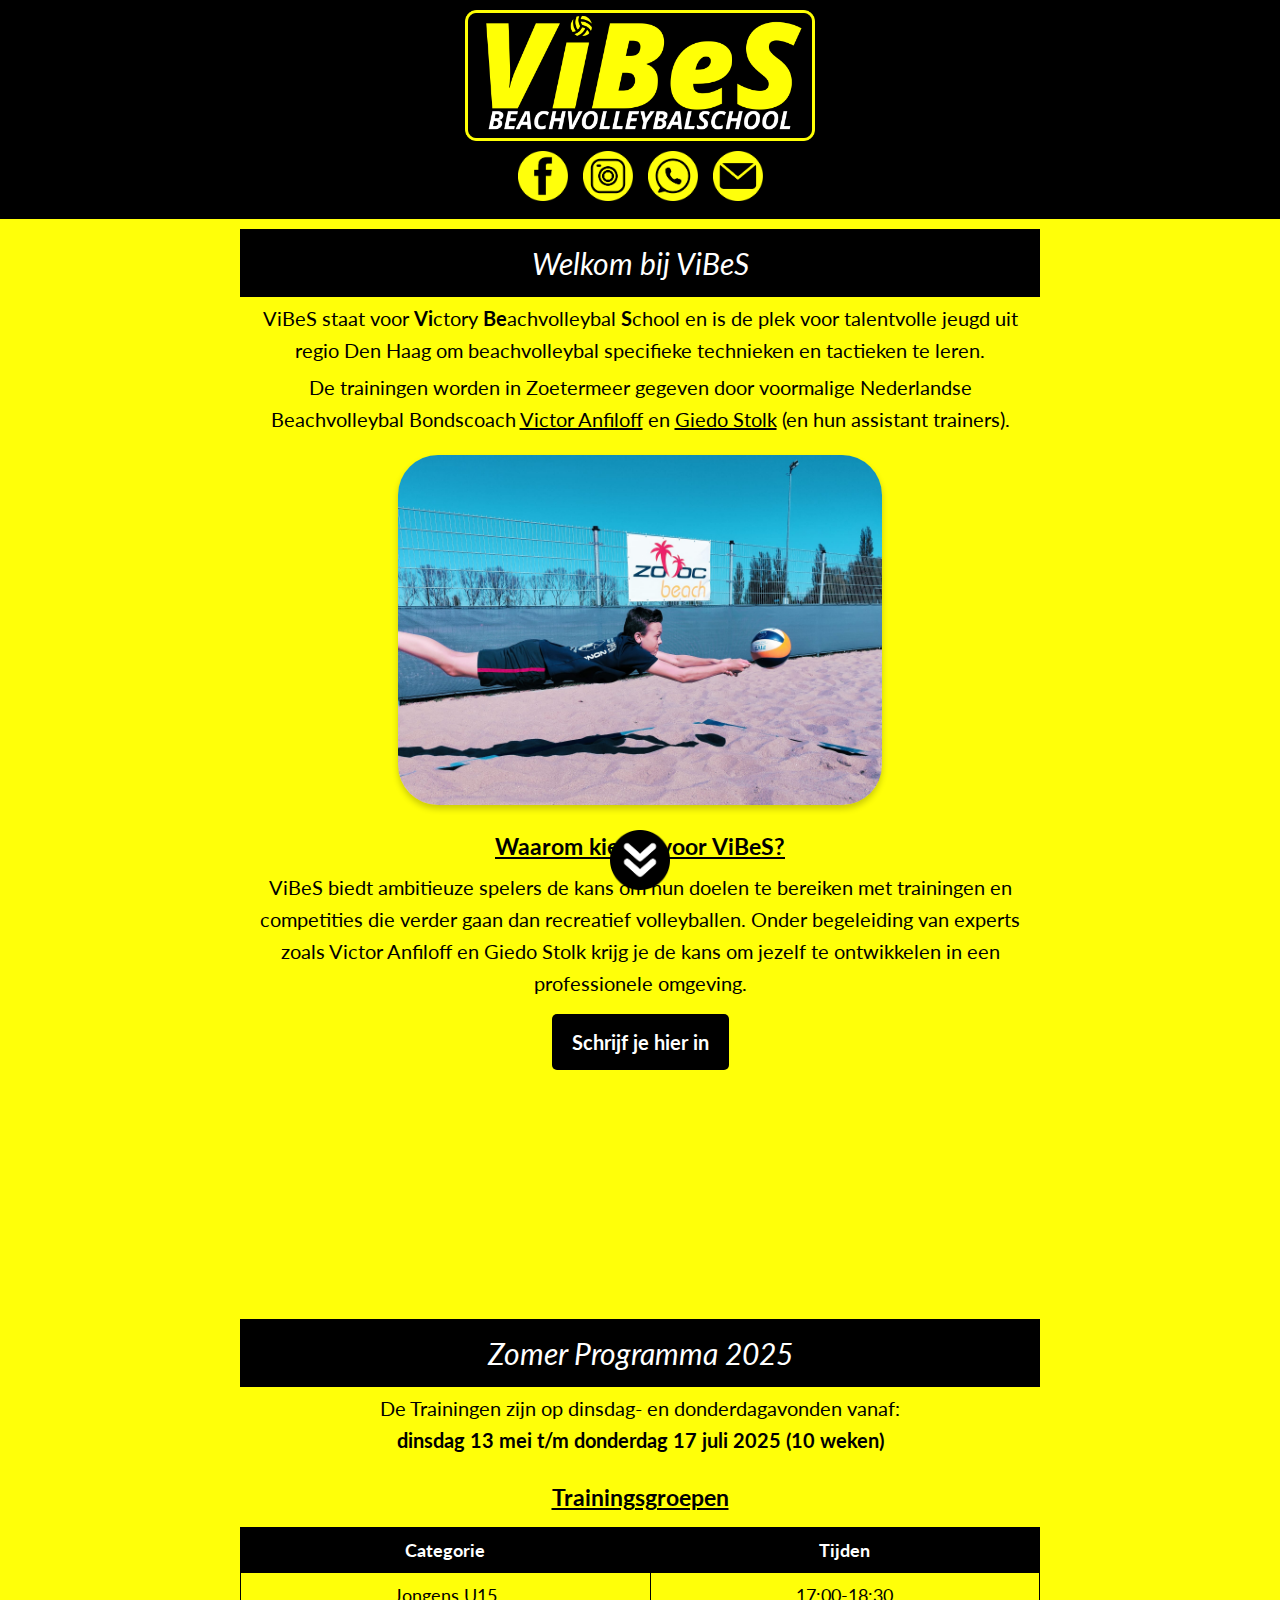
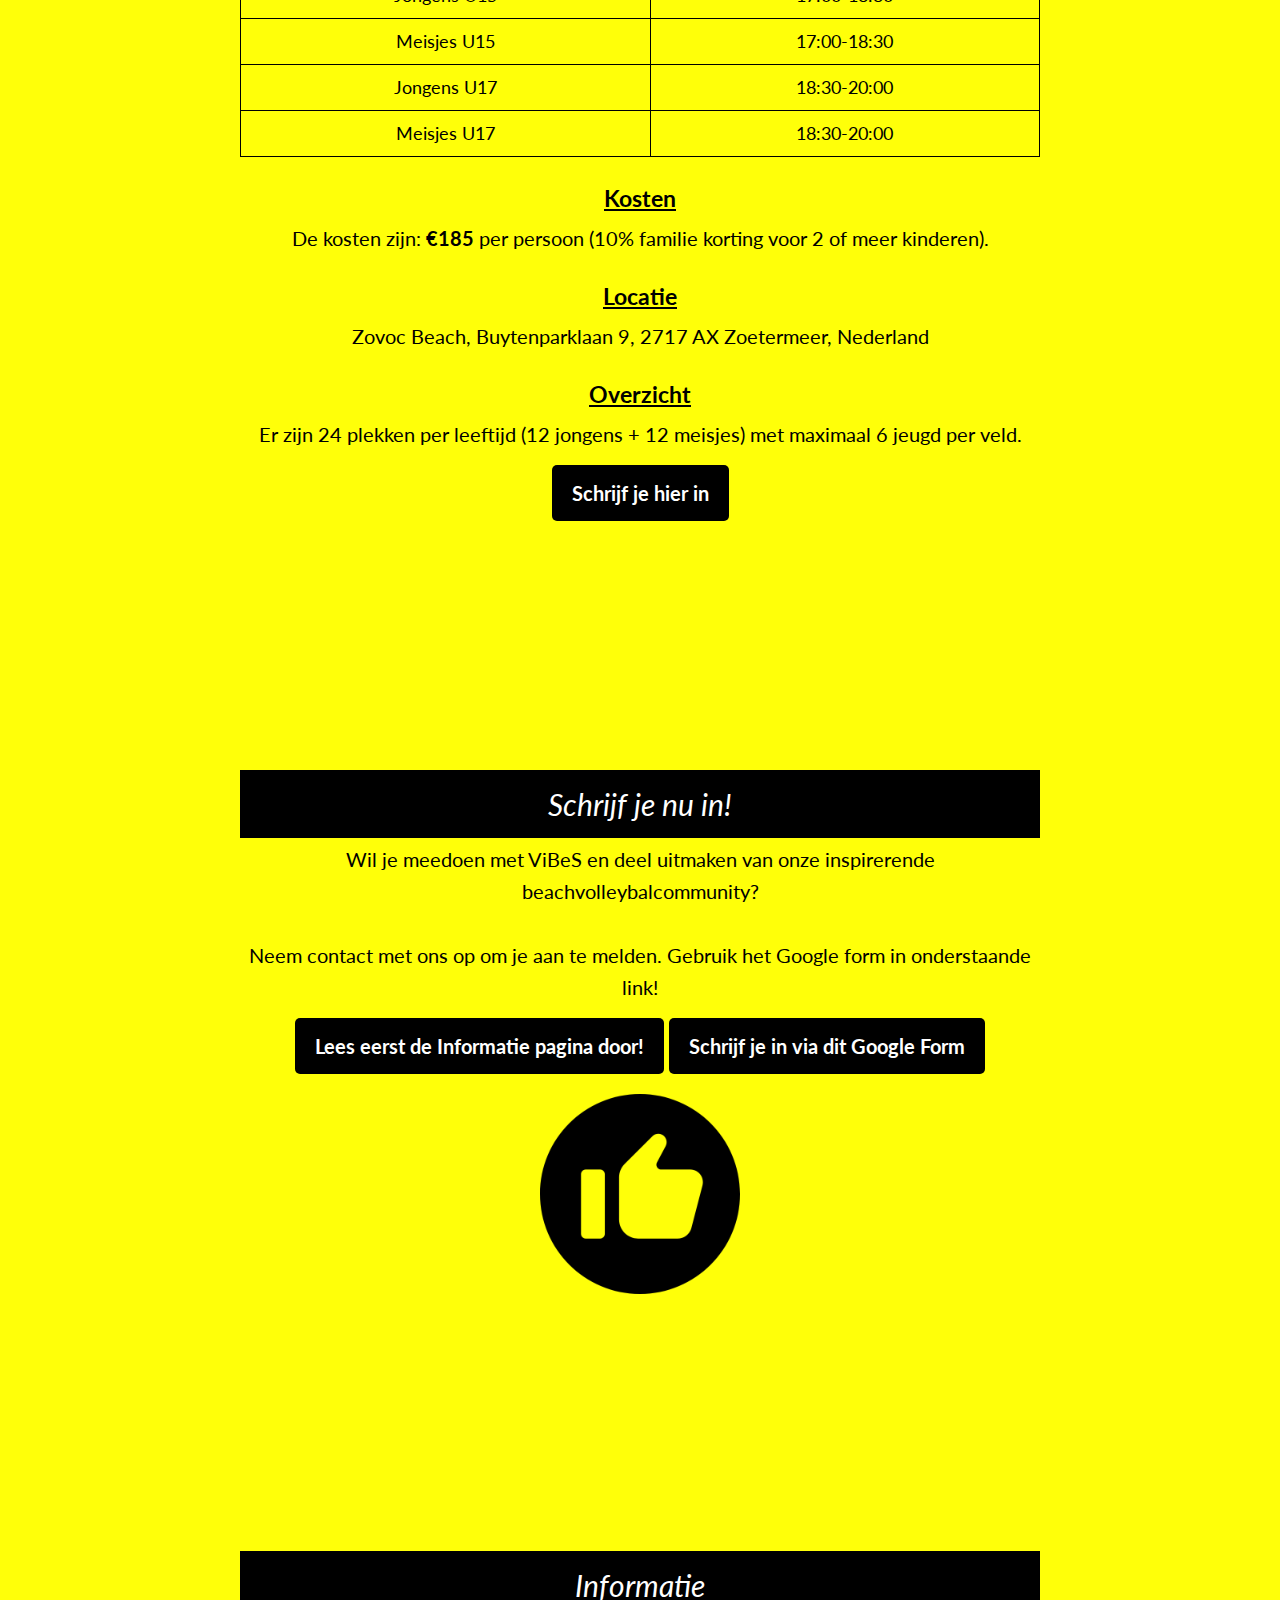
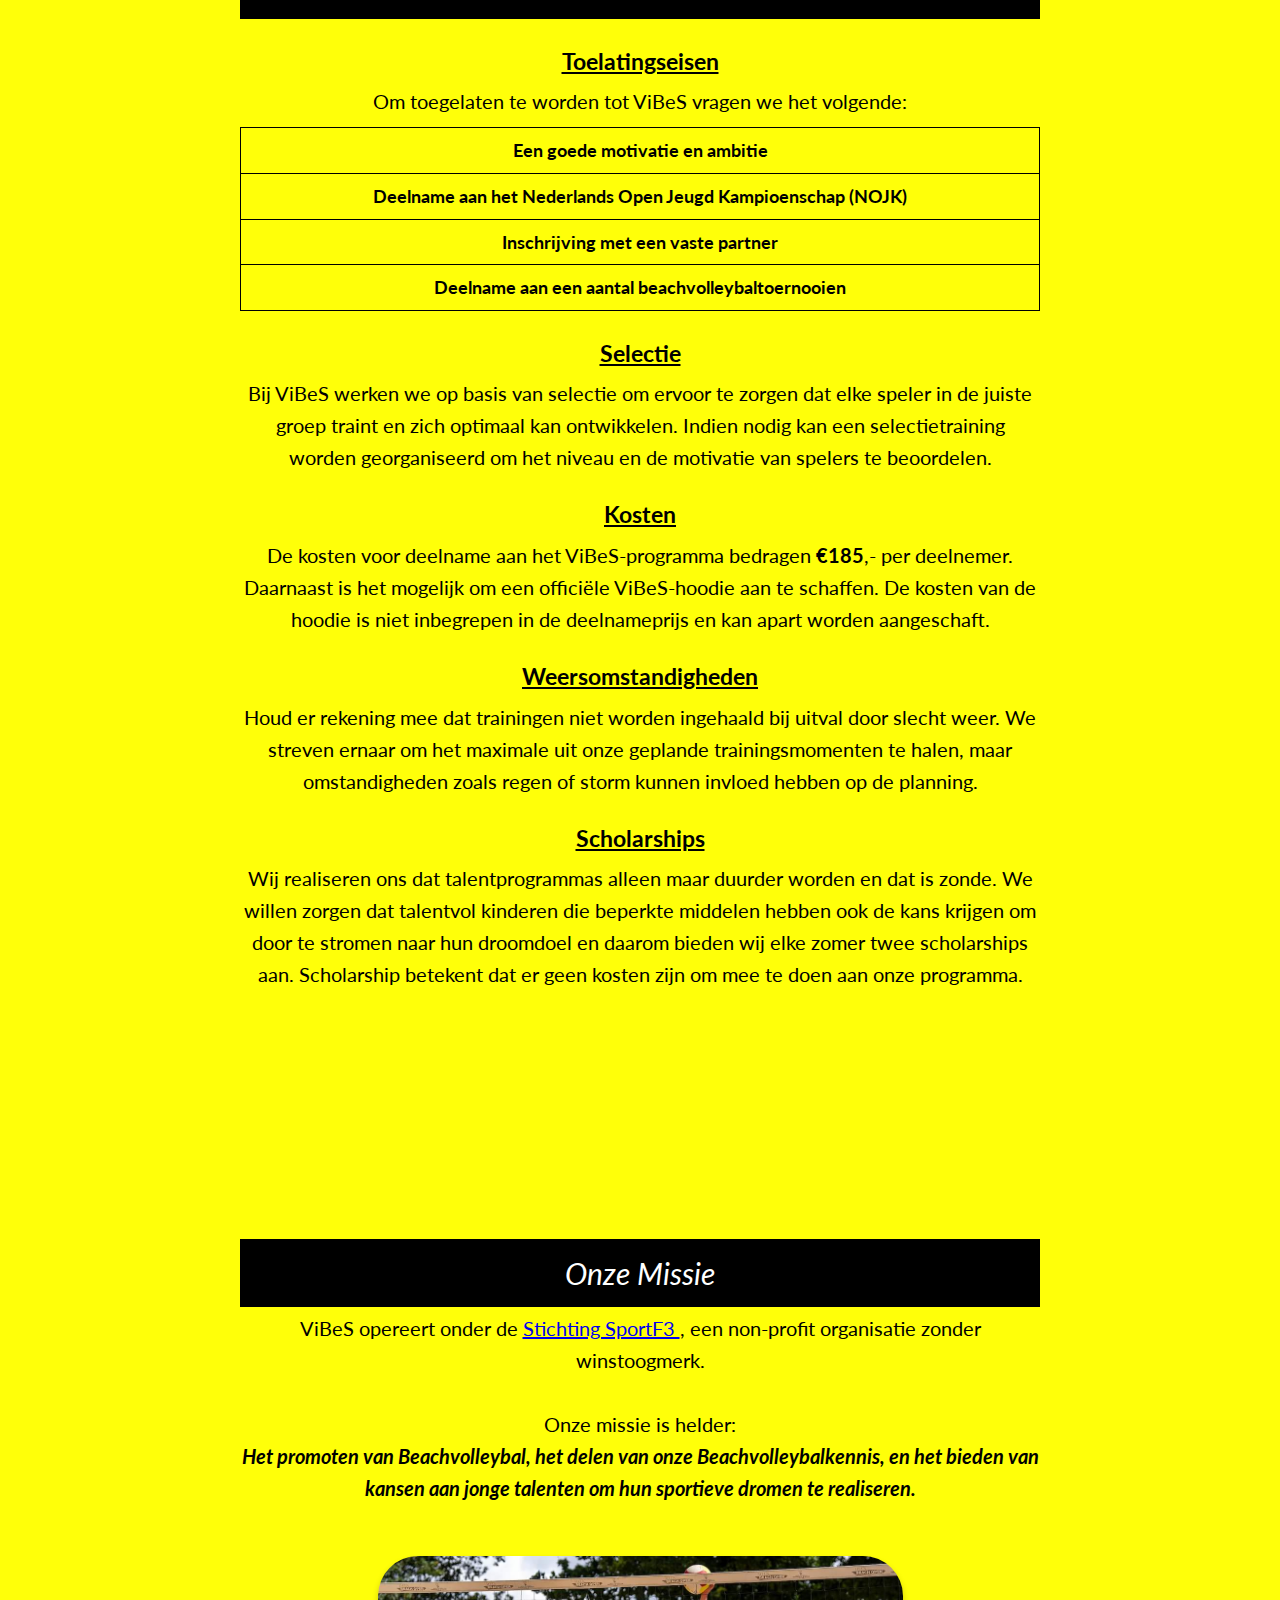
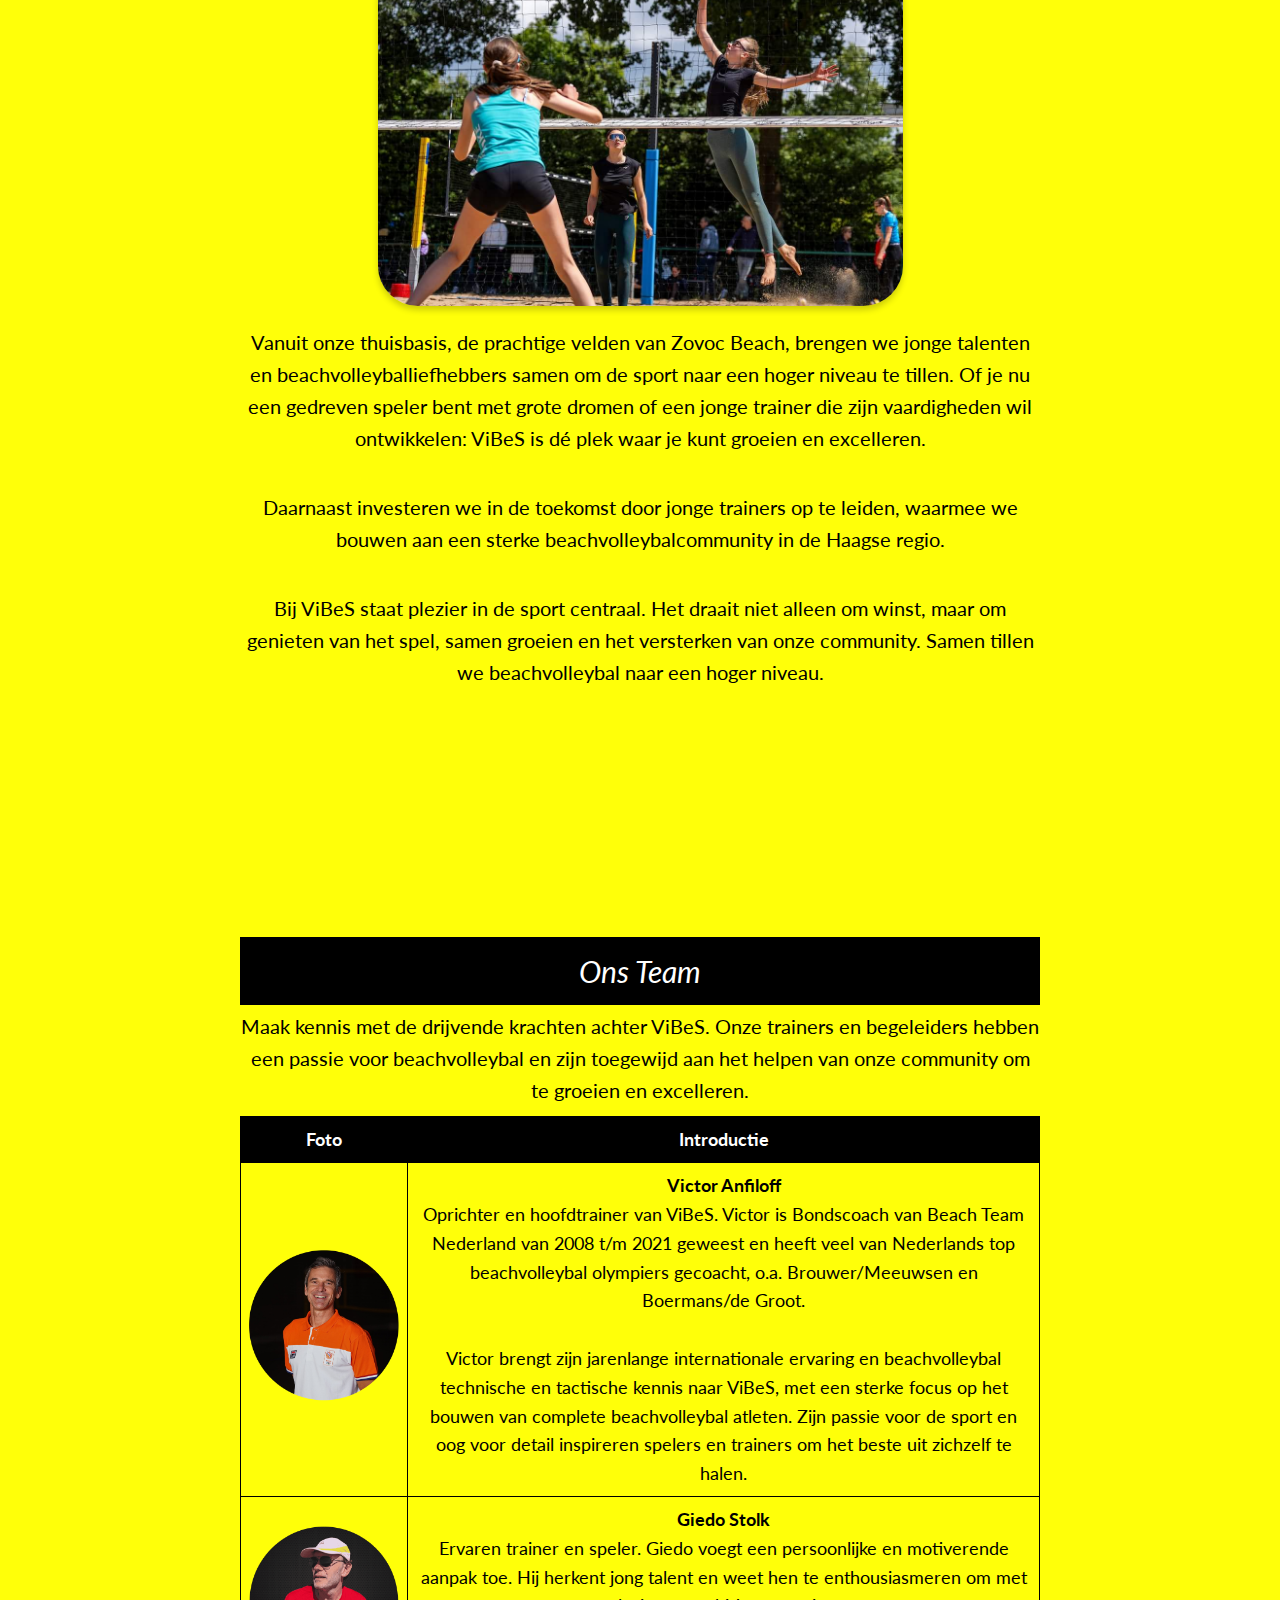
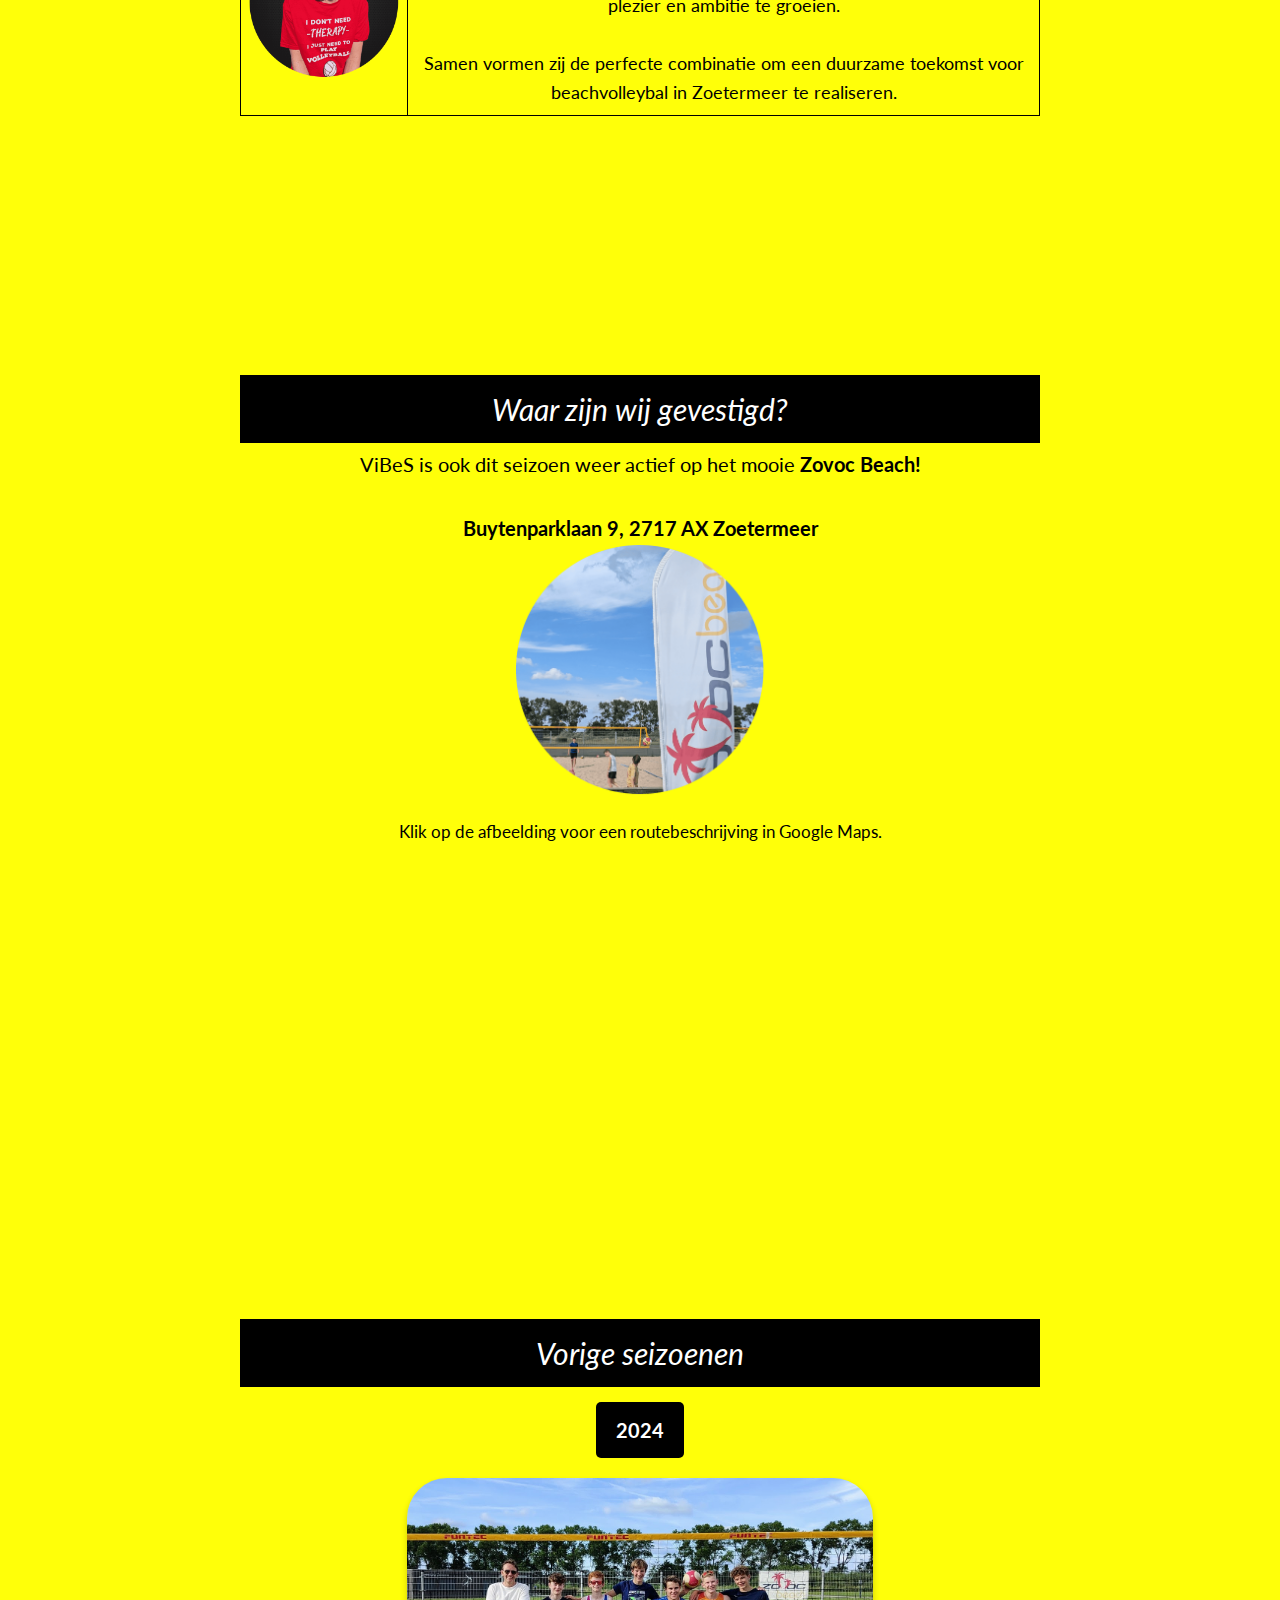
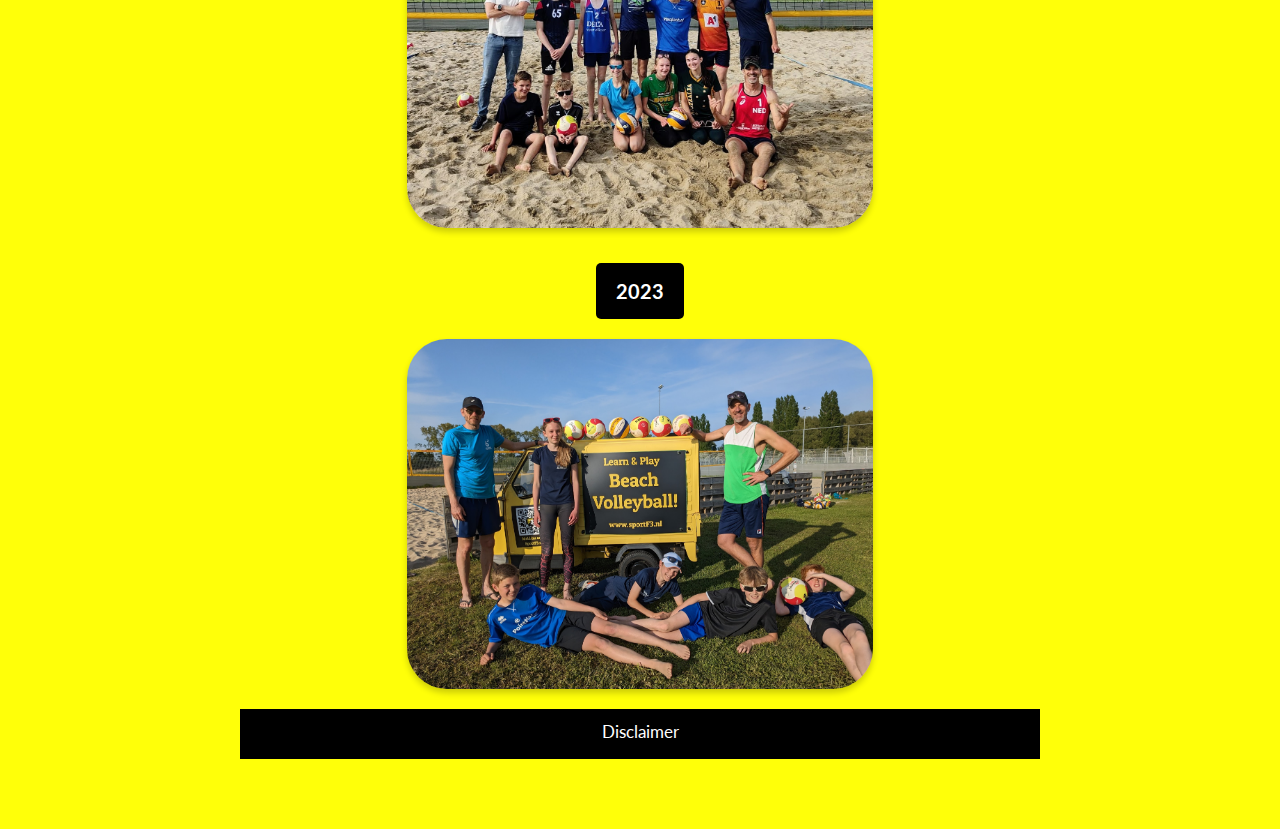
==== commit 59f82ae4: "Andere image history toegevoegd" ====
--- a/ngnix/html/victorybeach.nl/index.html
+++ b/ngnix/html/victorybeach.nl/index.html
@@ -30,7 +30,7 @@
                     en <u>Giedo Stolk</u> (en hun assistant trainers).
                 </p>
                 <p>
-                    <img src="images/GroupImage1.jpg" alt="Groepsfoto ViBeS" class="photo">
+                    <img src="images/ActionImage2.jpg" alt="Groepsfoto ViBeS" class="photo">
                 </p>
                 <h3><u>Waarom kiezen voor ViBeS?</u></h3>
                 <p>
@@ -38,7 +38,7 @@
                     gaan dan recreatief volleyballen. Onder begeleiding van experts zoals Victor Anfiloff en Giedo Stolk krijg
                     je de kans om jezelf te ontwikkelen in een professionele omgeving.
                 </p>
-                <a href="#inschrijven" class="inschrijf-button">Schrijf je hier in</a>
+                <a href="#inschrijven" class="black-button">Schrijf je hier in</a>
             </div>
         </section>
         
@@ -88,7 +88,7 @@
                 Er zijn 24 plekken per leeftijd (12 jongens + 12 meisjes) met maximaal 6 jeugd per veld.
             </p>
         </div>
-        <a href="#inschrijven" class="inschrijf-button">Schrijf je hier in</a>
+        <a href="#inschrijven" class="black-button">Schrijf je hier in</a>
         </section>
 
         <section id="inschrijven">
@@ -98,8 +98,8 @@
                     Wil je meedoen met ViBeS en deel uitmaken van onze inspirerende beachvolleybalcommunity?<br>
                     <br>Neem contact met ons op om je aan te melden. Gebruik het Google form in onderstaande link!
                 </p>
-                <a href="#info" class="inschrijf-button">Lees eerst de Informatie pagina door!</a>
-                <a href="https://docs.google.com/forms/d/e/1FAIpQLSdyJ0o4X111ZxqX8PPTfb7RkDVtrEynDEr9ssaUfIaY74wQMw/viewform?usp=sharing" class="inschrijf-button" target="_blank" rel="noopener noreferrer">Schrijf je in via dit Google Form</a>
+                <a href="#info" class="black-button">Lees eerst de Informatie pagina door!</a>
+                <a href="https://forms.gle/96hncgSJkac4auKr5" class="black-button" target="_blank" rel="noopener noreferrer">Schrijf je in via dit Google Form</a>
             </div>
             <div>
                 <img src="images/TUIcon.png" alt="Let's Go!"
@@ -254,6 +254,16 @@
                         style="max-width: 250px; height: auto; border: 0px solid black; border-radius: 8px;">
                 </a>
                 <p><sub>Klik op de afbeelding voor een routebeschrijving in Google Maps.</sub></p><br><br><br><br><br><br><br>
+            </div>
+        </section>
+                
+        <section id="history">
+            <div class="section-header">Vorige seizoenen</div>
+            <div class="section-content">
+                <div class="black-button">2024</div>
+                <img src="images/GroupImage1.jpg" alt="2023" class="photo">
+                <div class="black-button">2023</div>
+                <img src="images/GroupImage2.jpg" alt="2022" class="photo">
             </div>
             <div class="bottom-bar"><sub>Disclaimer</sub></div>
         </section>
--- a/ngnix/html/victorybeach.nl/styles/style.css
+++ b/ngnix/html/victorybeach.nl/styles/style.css
@@ -200,7 +200,7 @@
     font-style: italic;
 }
 
-.inschrijf-button {
+.black-button {
     display: inline-block;
     margin-top: 15px;
     padding: 12px 20px;
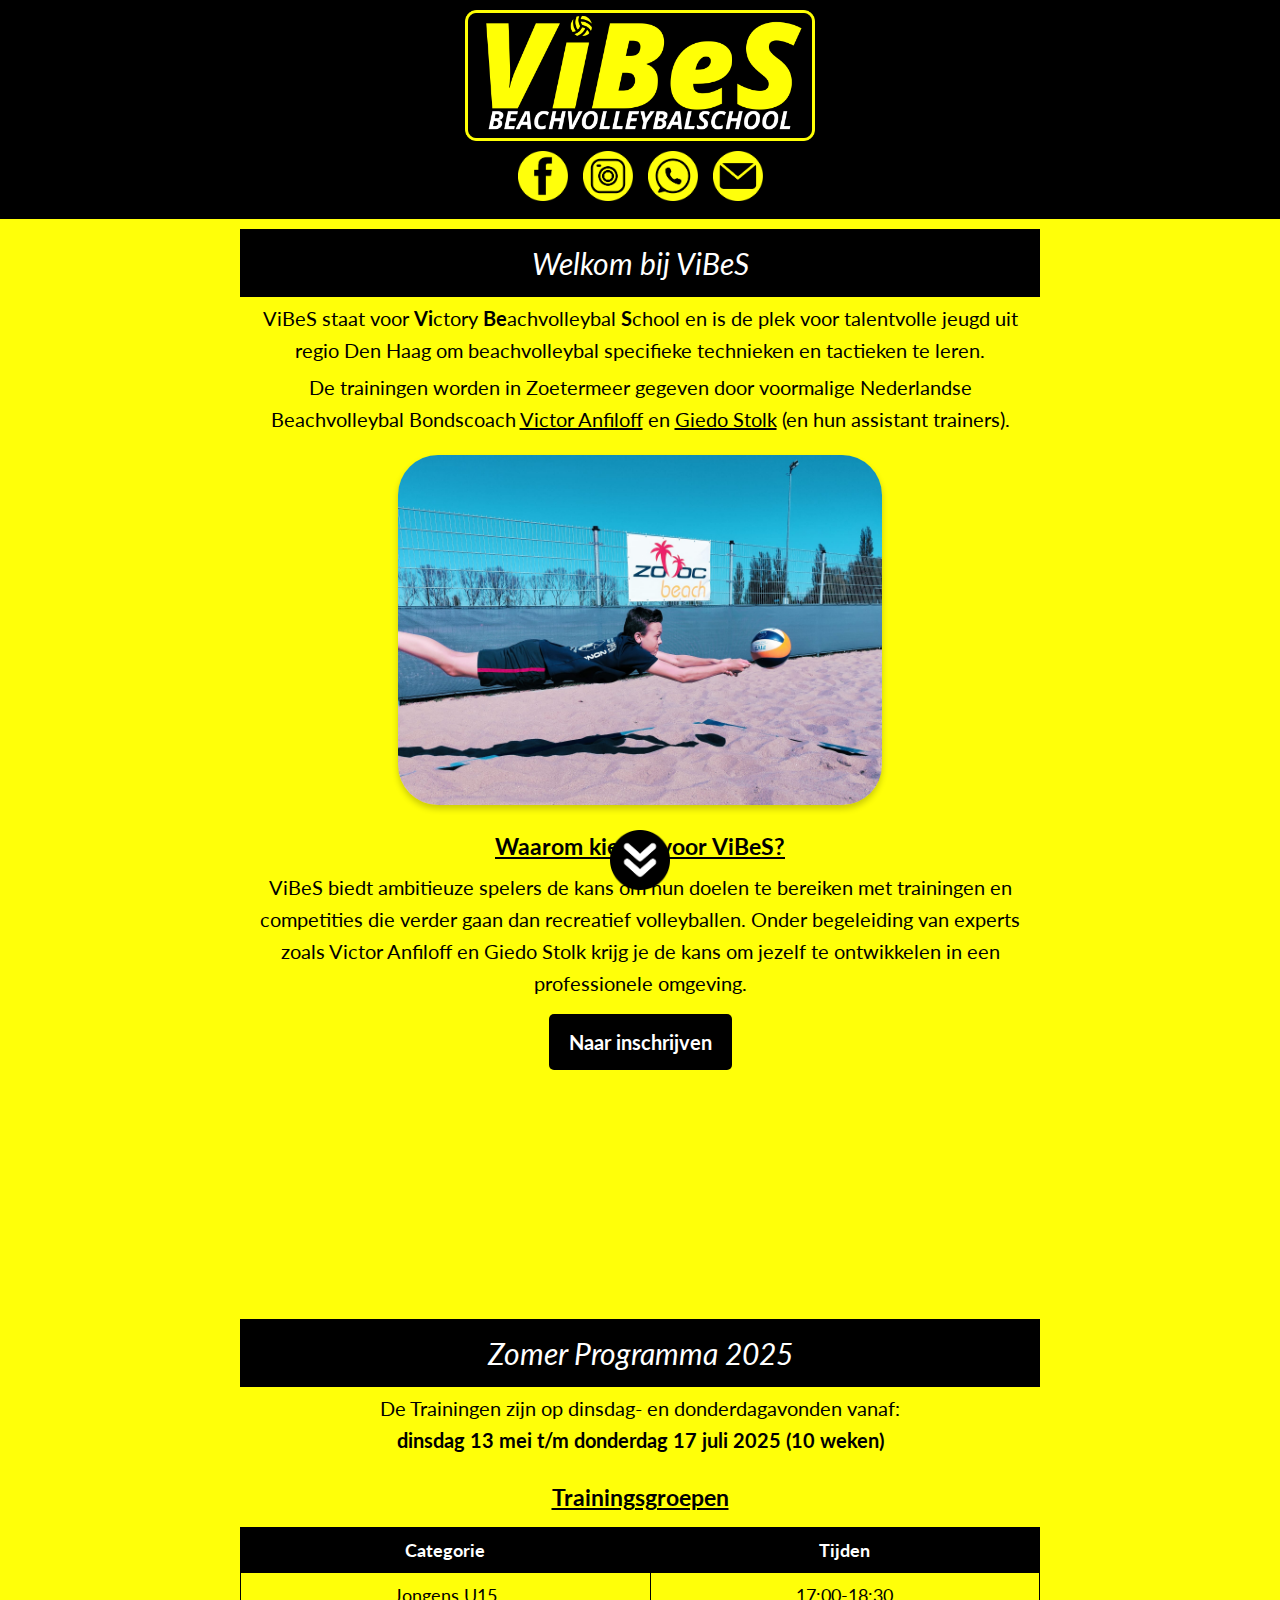
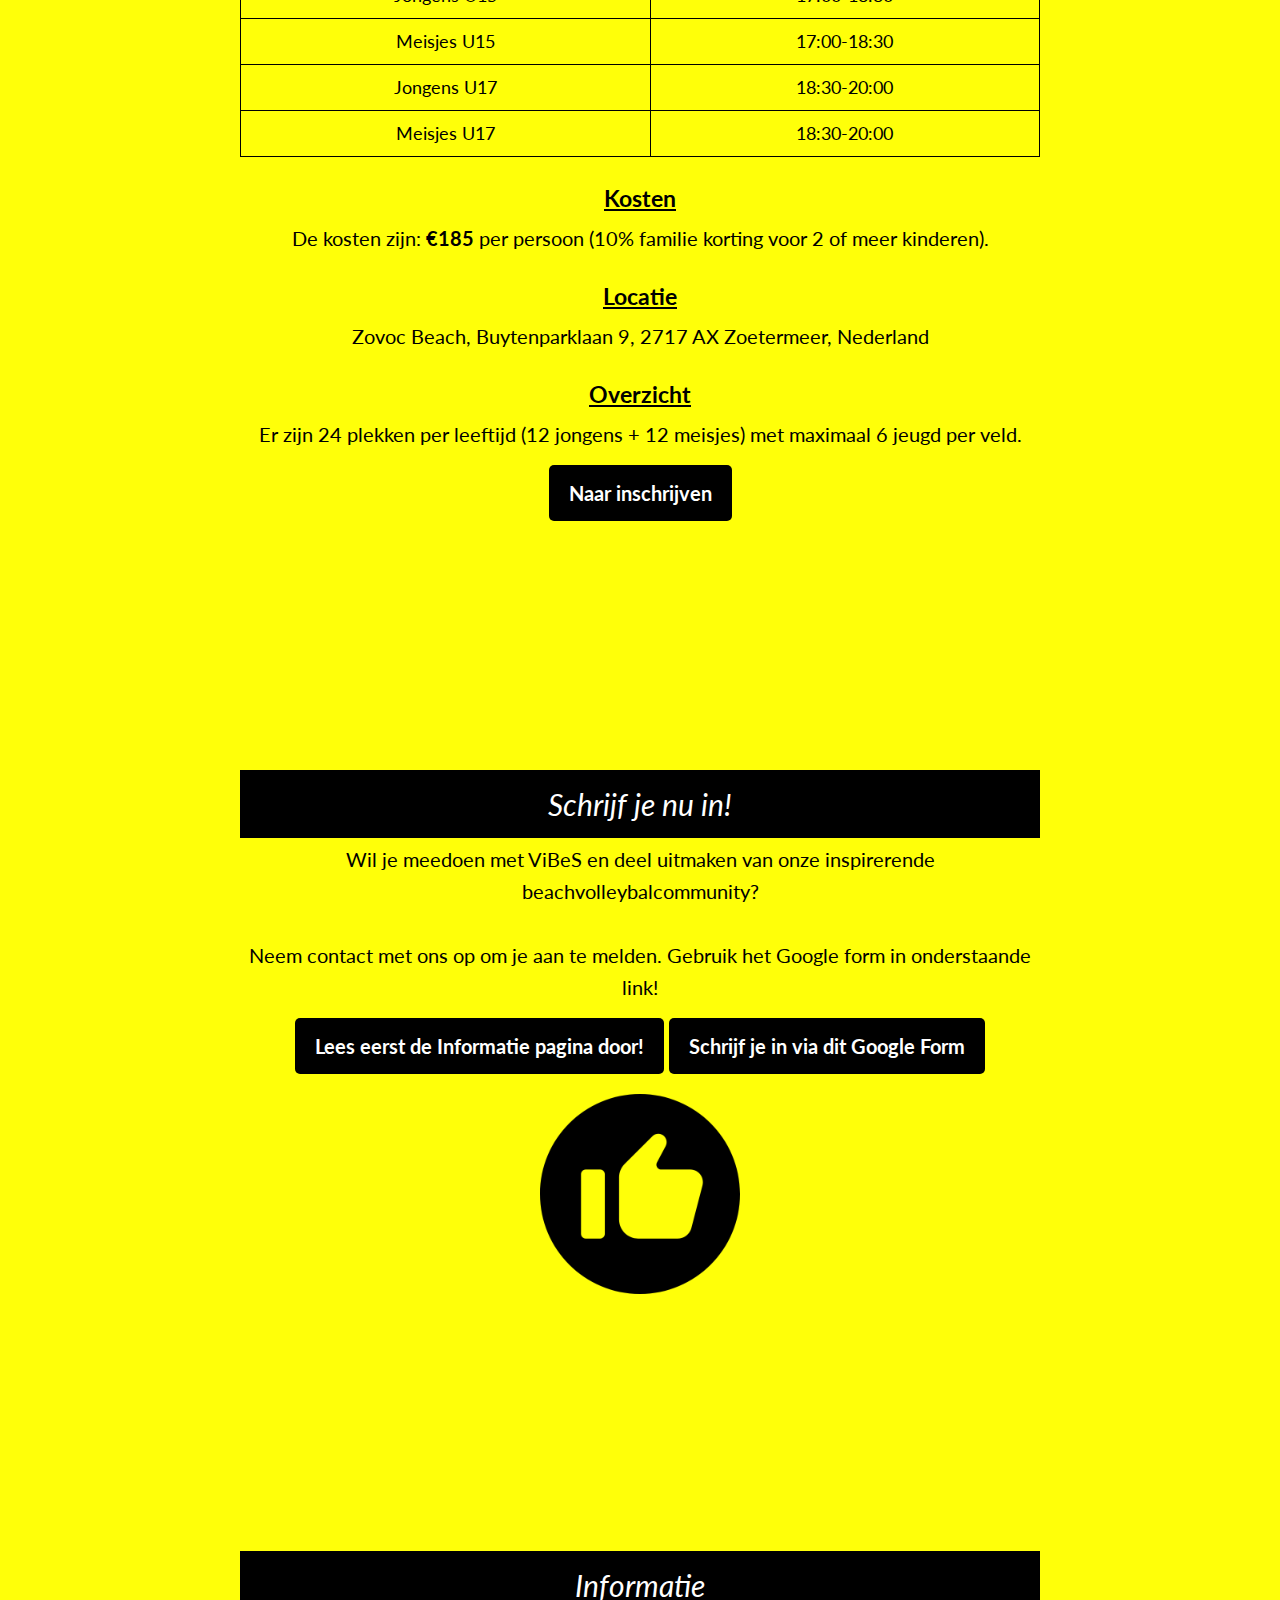
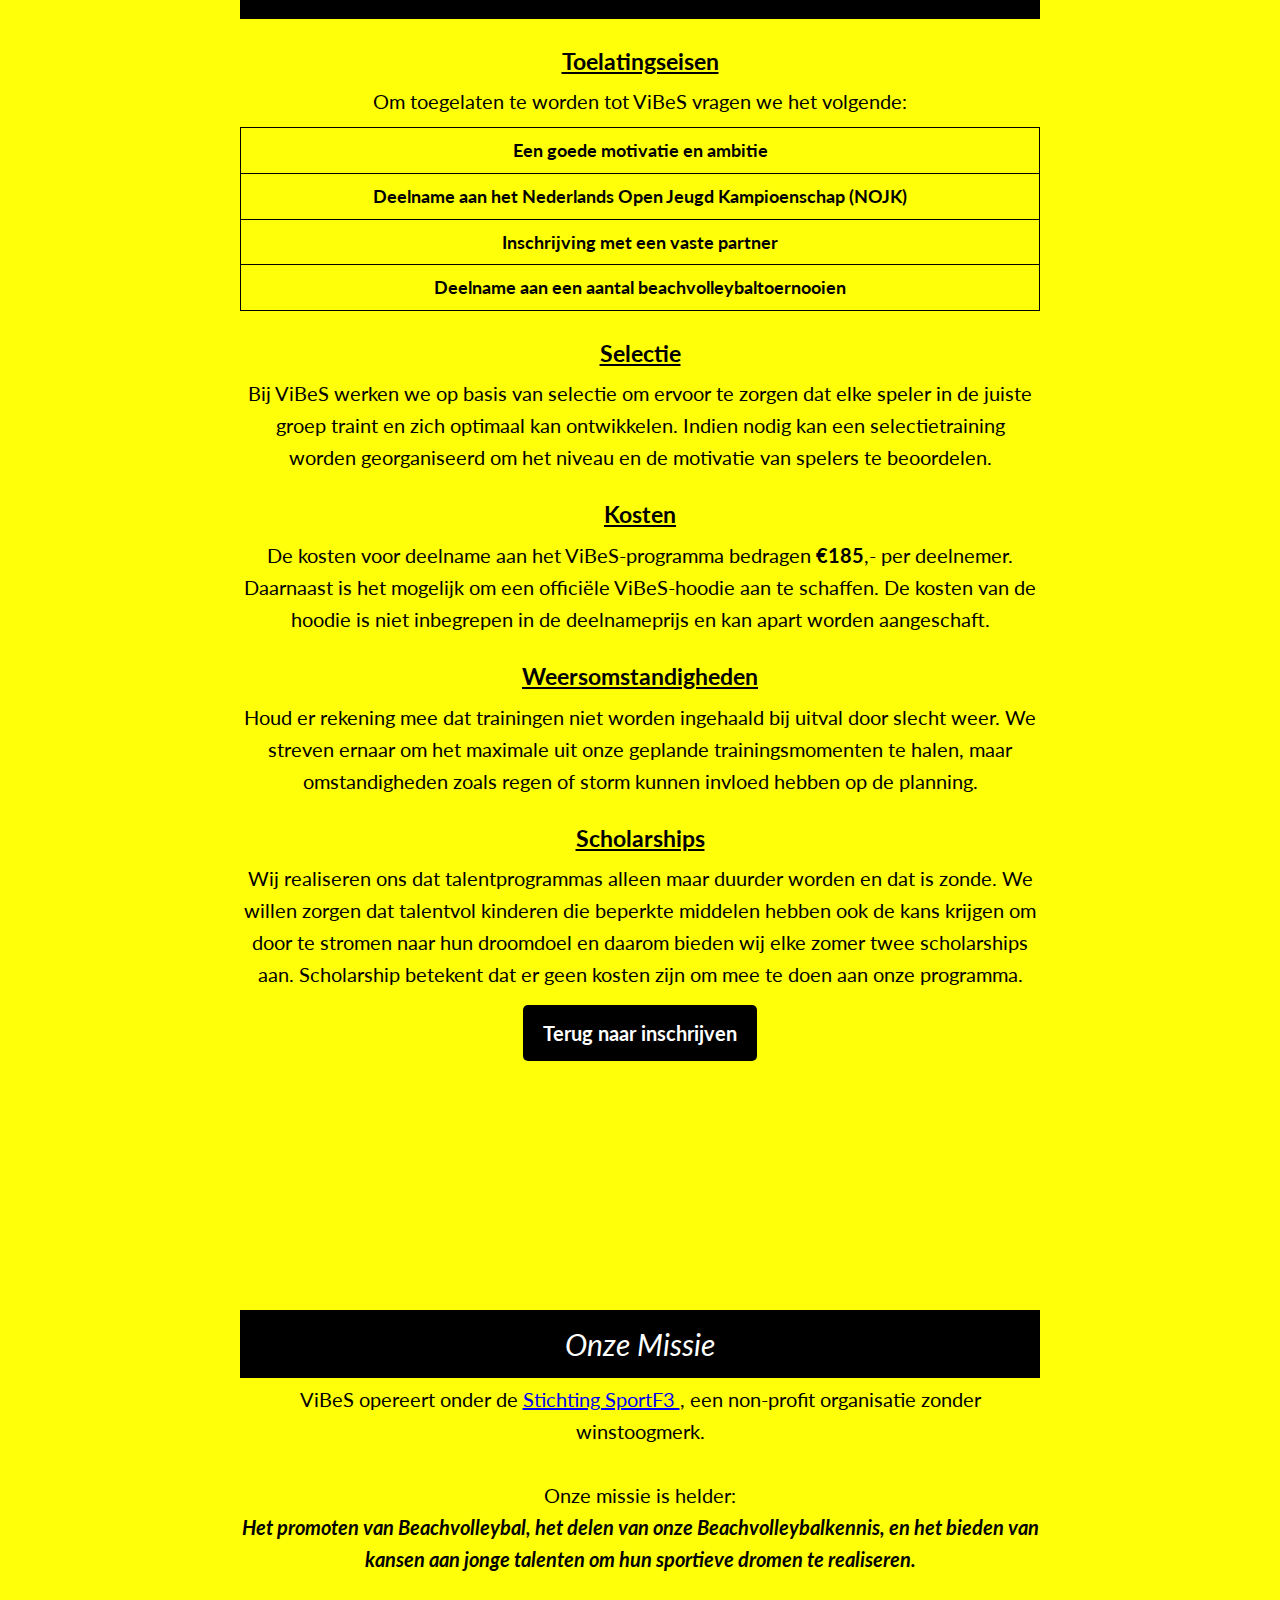
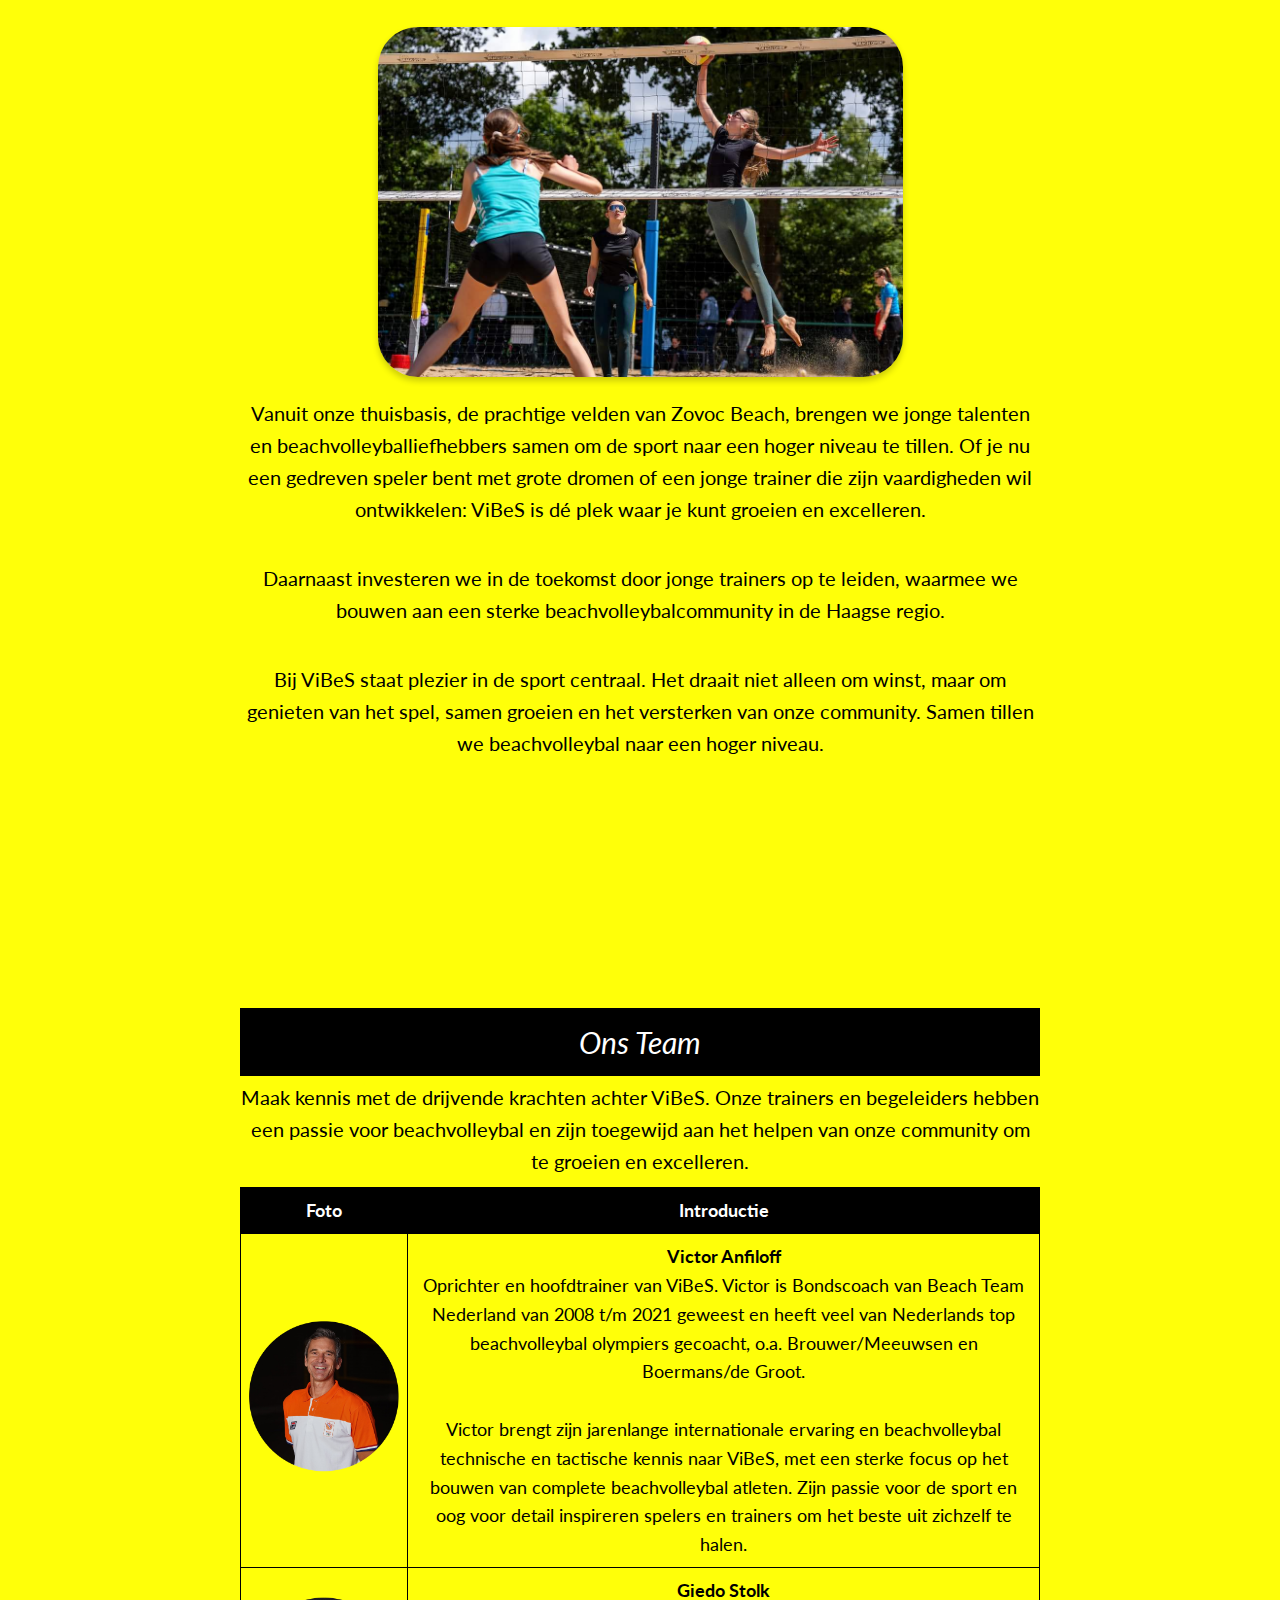
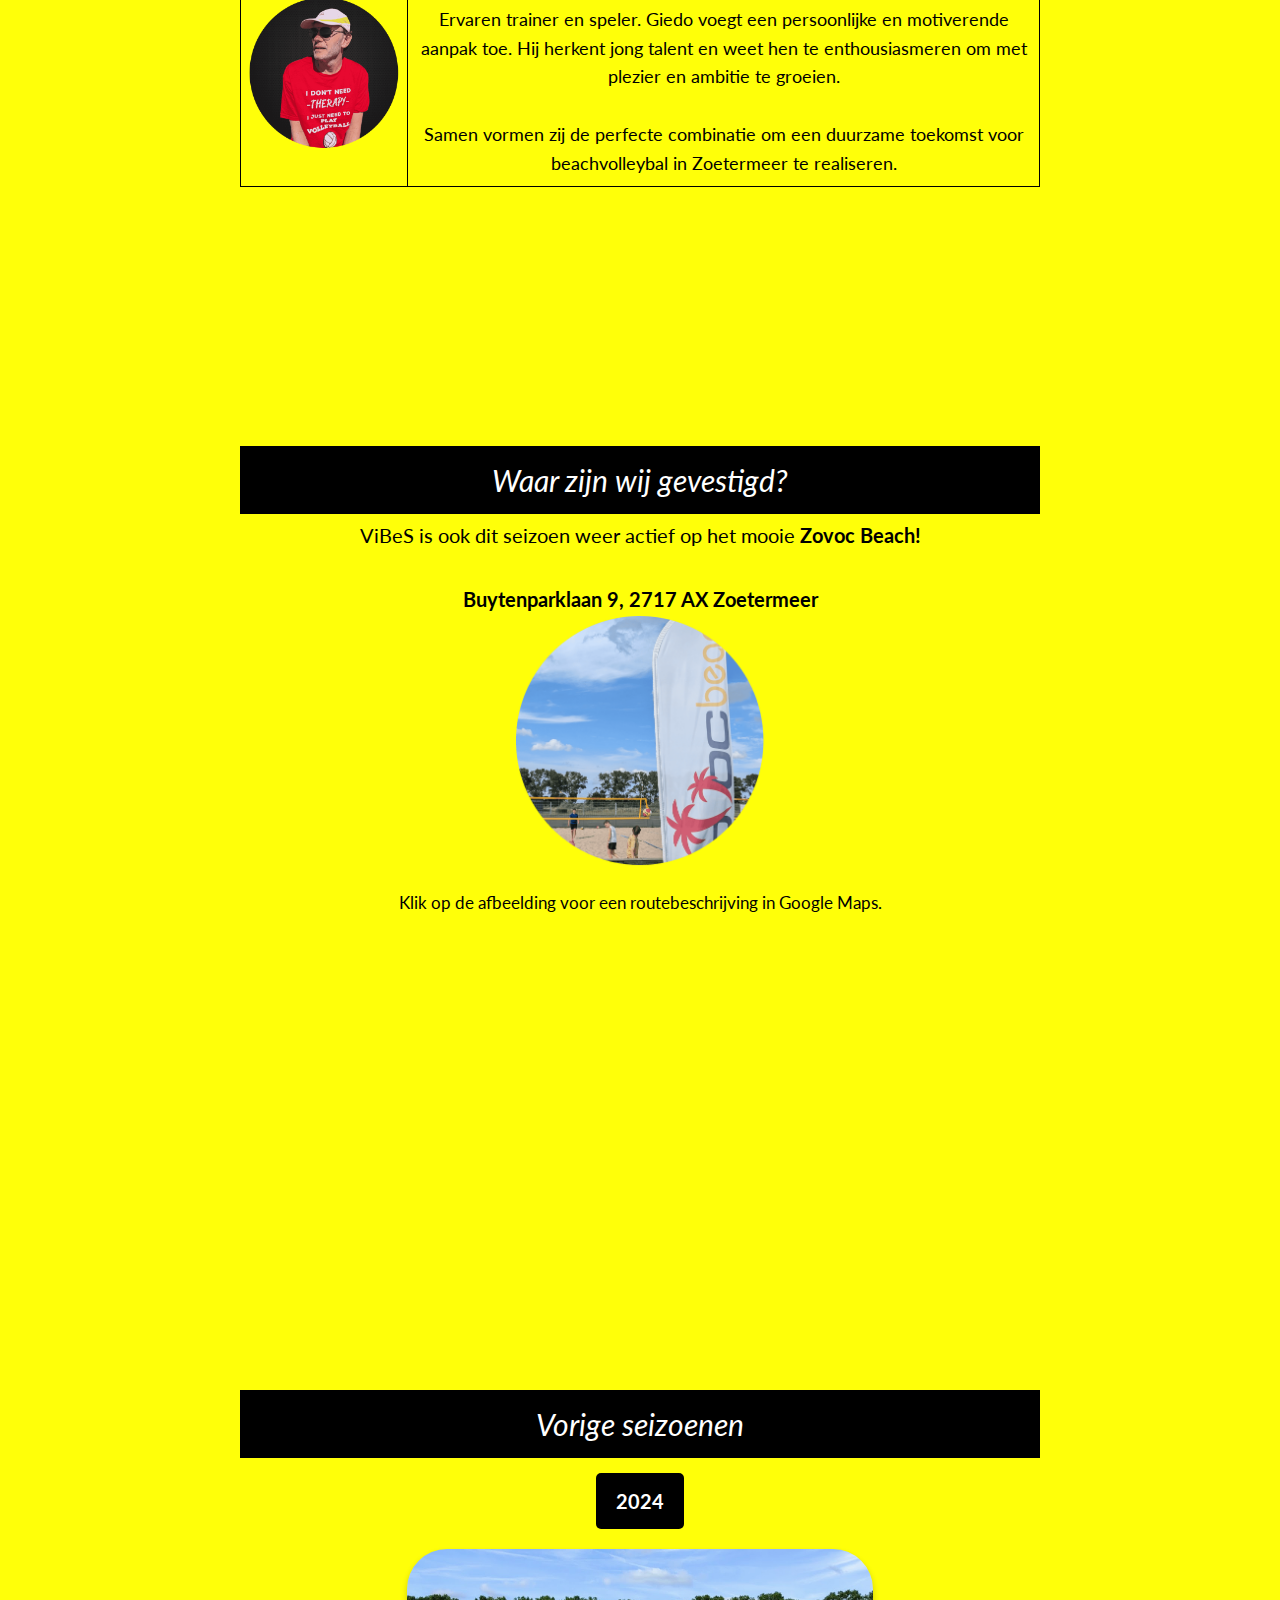
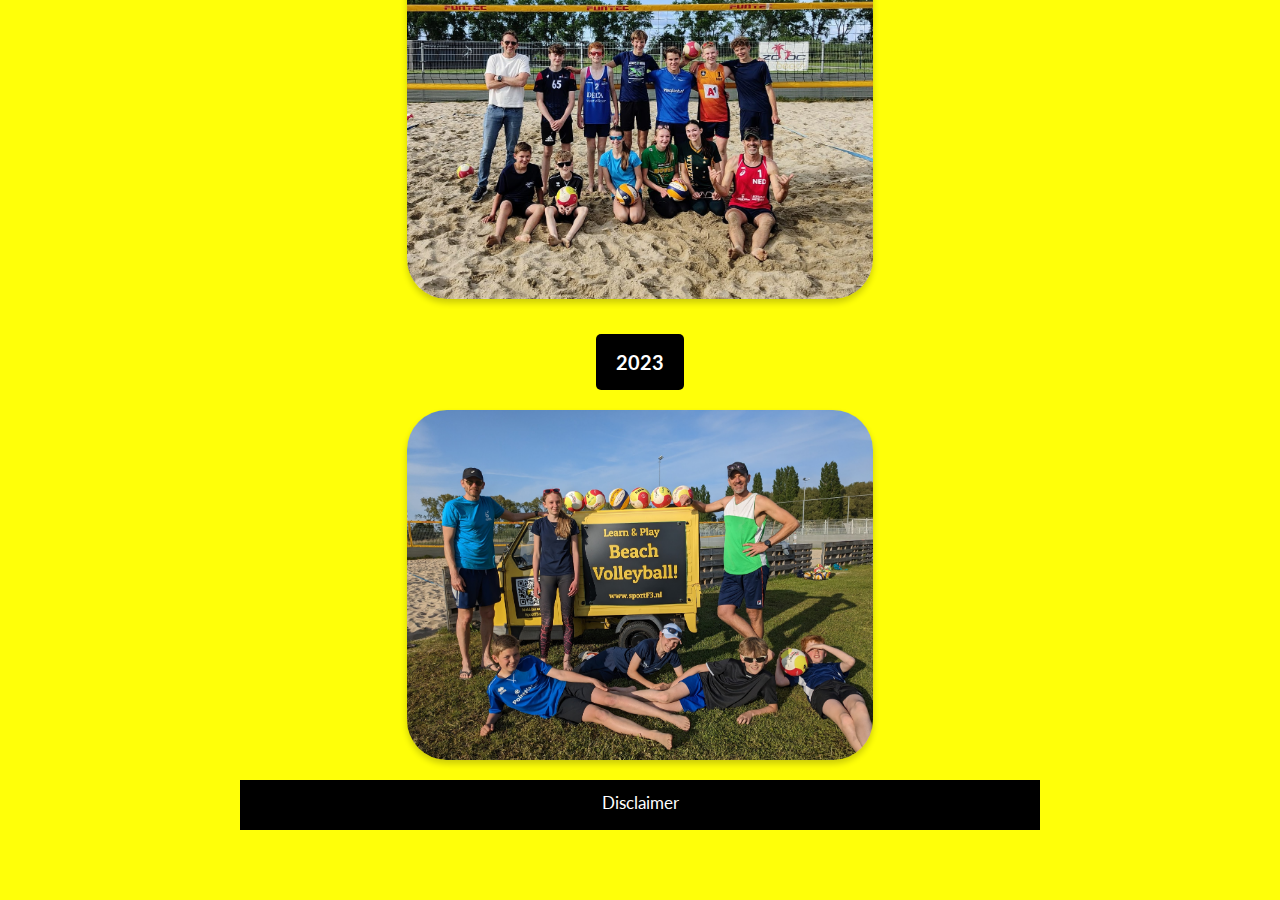
==== commit 0624eabd: "Tekst aanpasingen en terug naar inschrijven" ====
--- a/ngnix/html/victorybeach.nl/index.html
+++ b/ngnix/html/victorybeach.nl/index.html
@@ -38,7 +38,7 @@
                     gaan dan recreatief volleyballen. Onder begeleiding van experts zoals Victor Anfiloff en Giedo Stolk krijg
                     je de kans om jezelf te ontwikkelen in een professionele omgeving.
                 </p>
-                <a href="#inschrijven" class="black-button">Schrijf je hier in</a>
+                <a href="#inschrijven" class="black-button">Naar inschrijven</a>
             </div>
         </section>
         
@@ -88,7 +88,7 @@
                 Er zijn 24 plekken per leeftijd (12 jongens + 12 meisjes) met maximaal 6 jeugd per veld.
             </p>
         </div>
-        <a href="#inschrijven" class="black-button">Schrijf je hier in</a>
+        <a href="#inschrijven" class="black-button">Naar inschrijven</a>
         </section>
 
         <section id="inschrijven">
@@ -163,6 +163,7 @@
                     programma.
                 </p>
             </div>
+            <a href="#inschrijven" class="black-button">Terug naar inschrijven</a>
         </section>
 
         <section id="onze-missie">
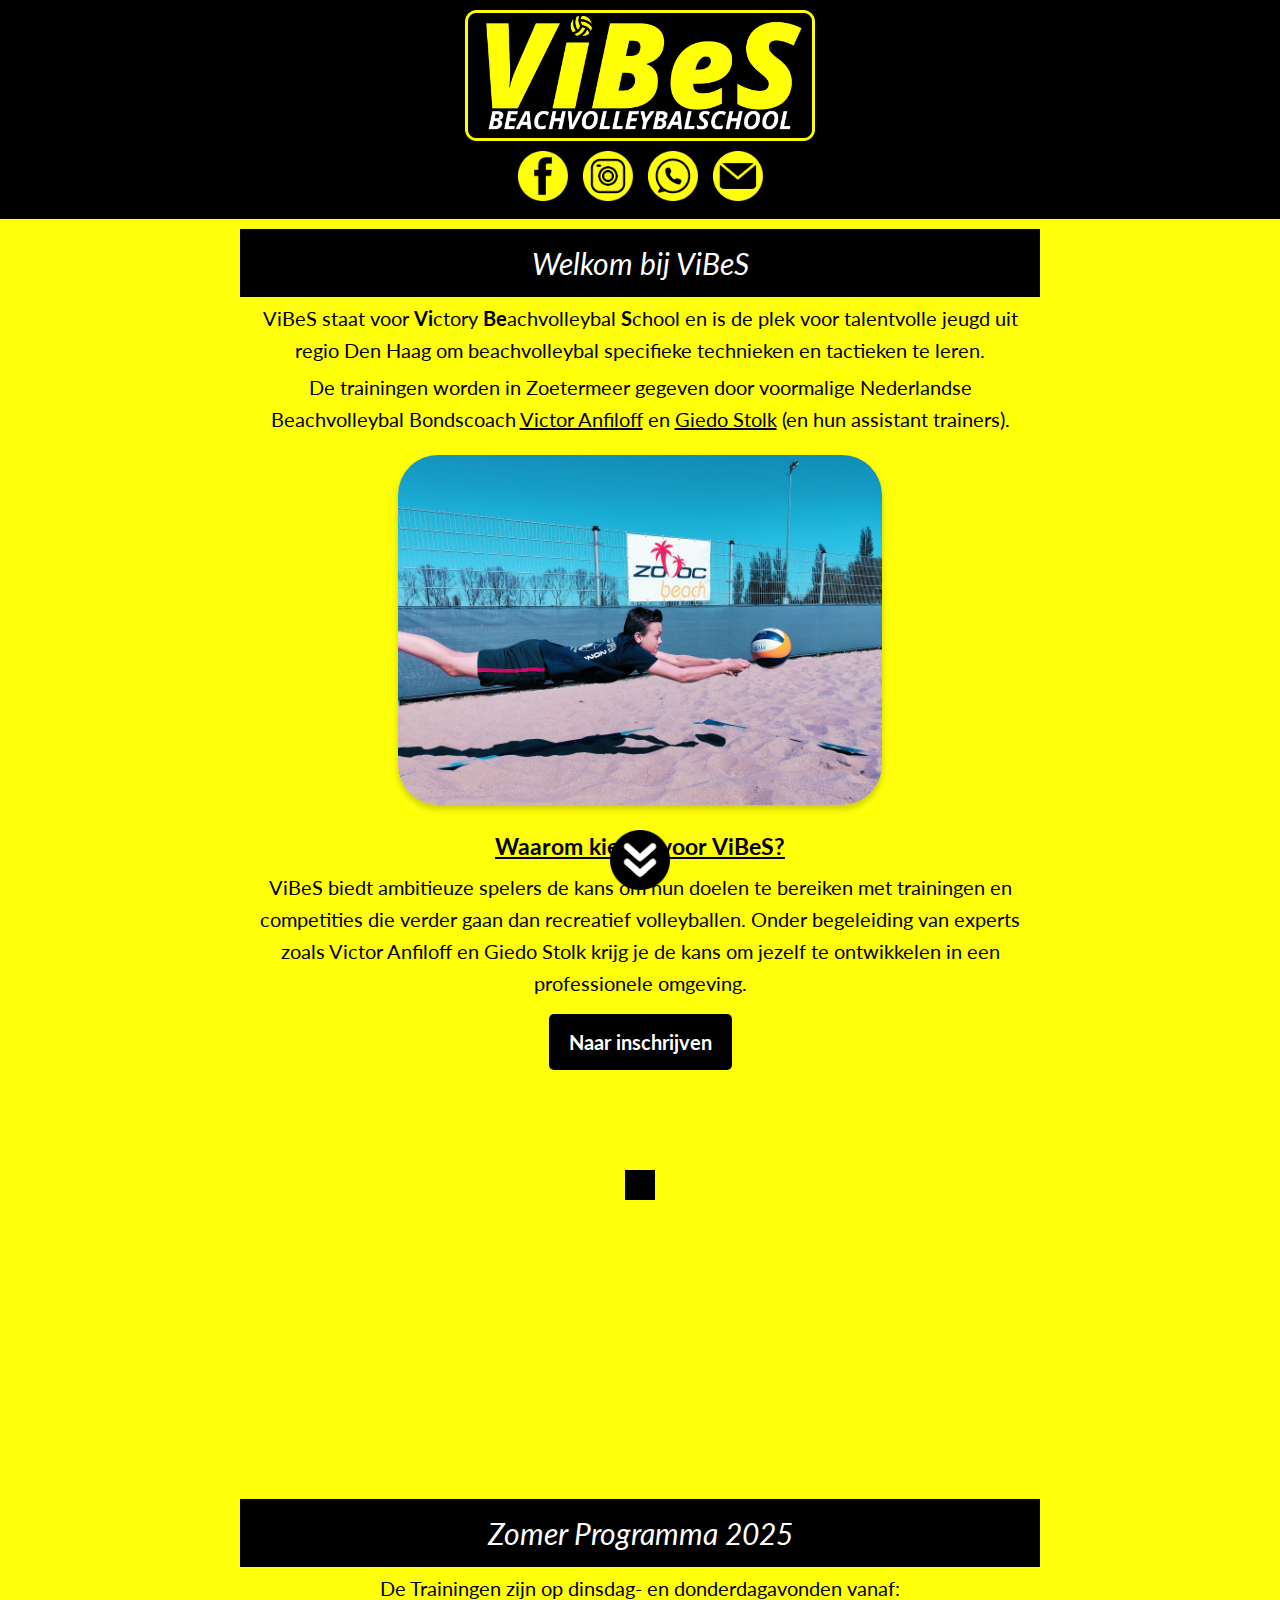
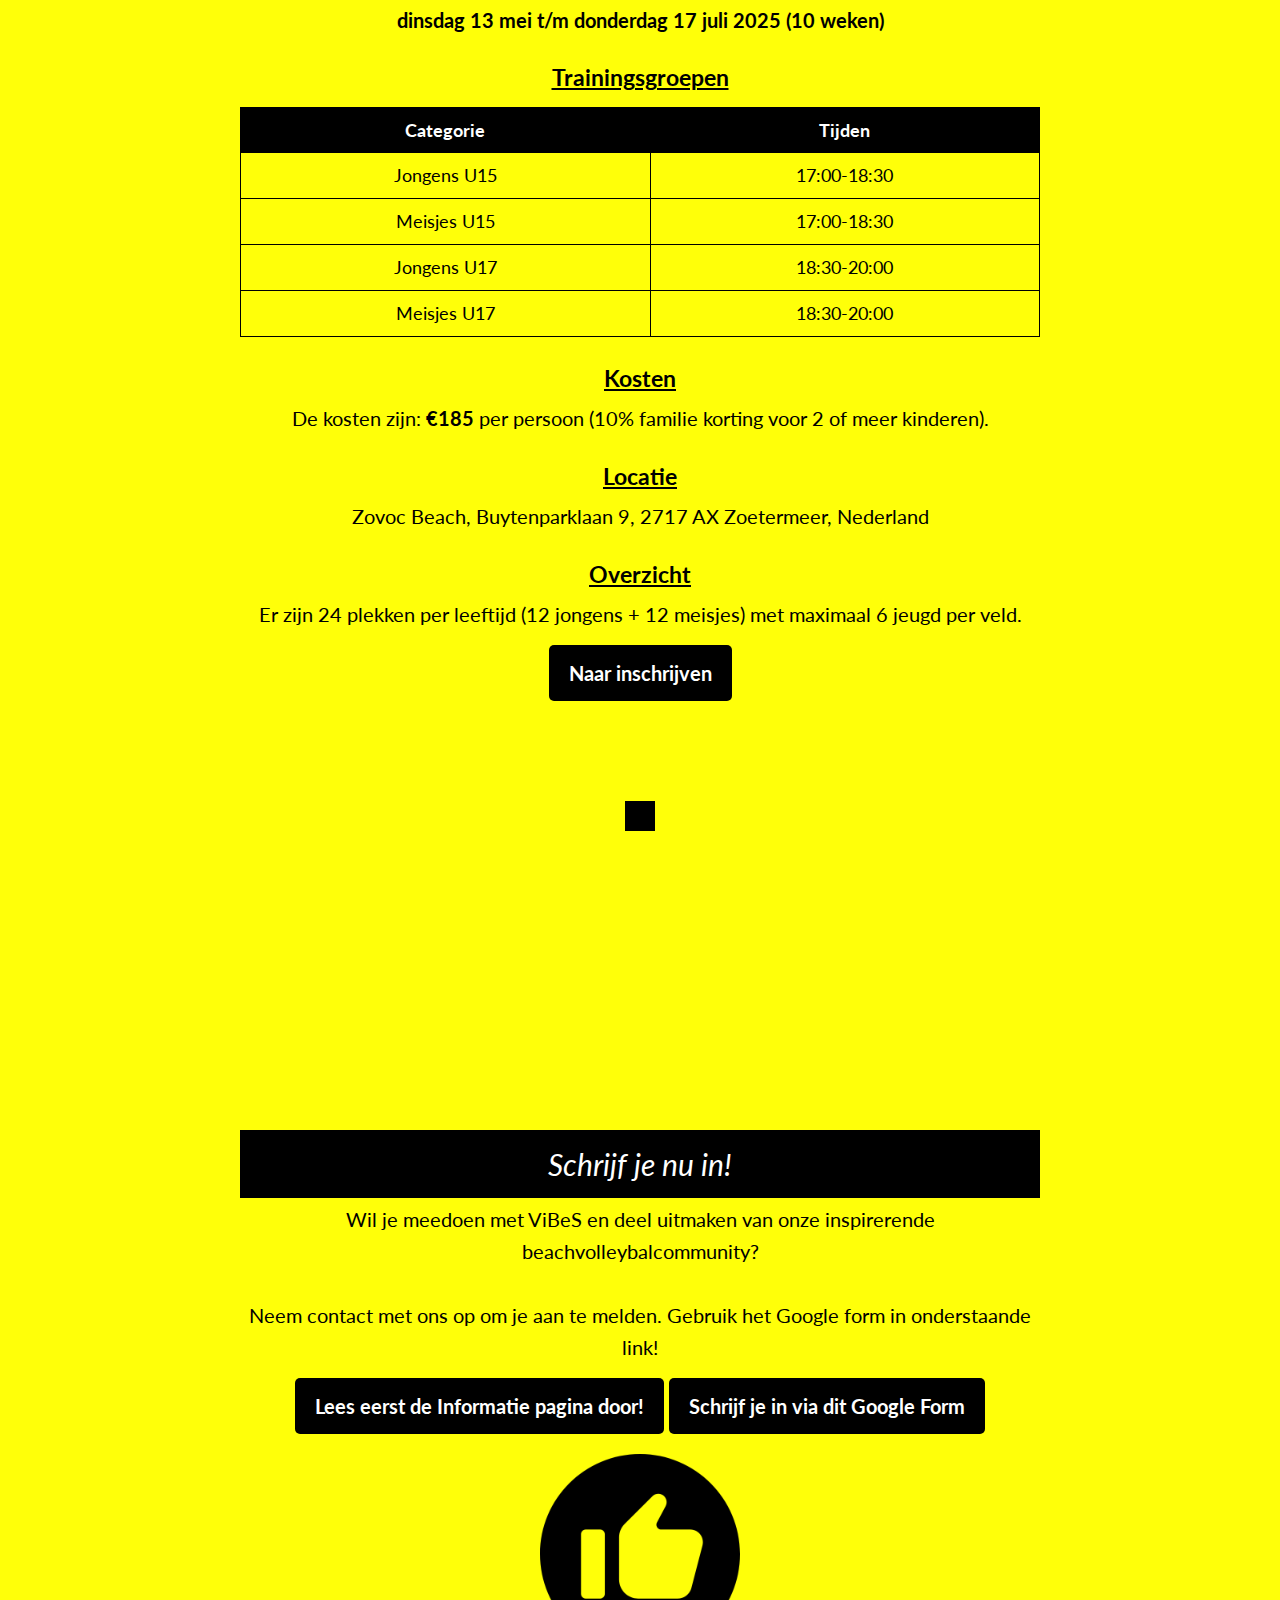
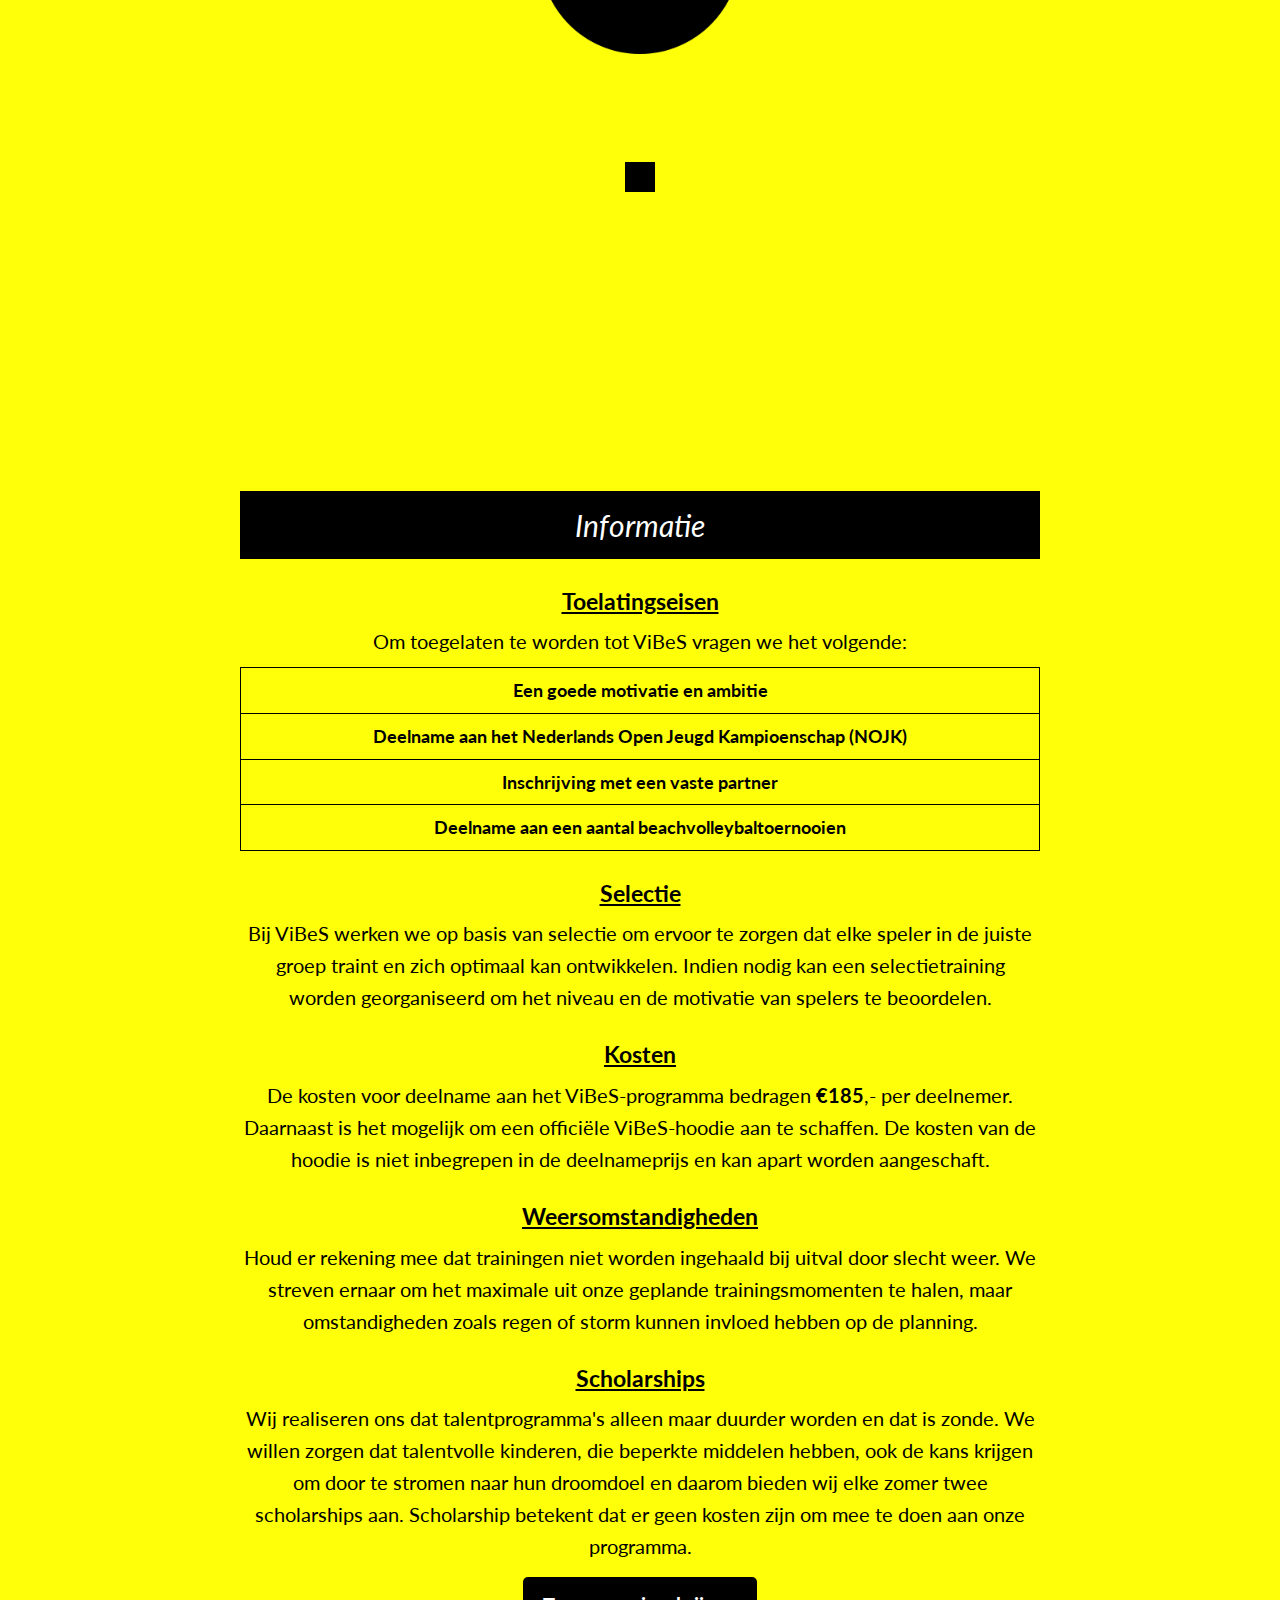
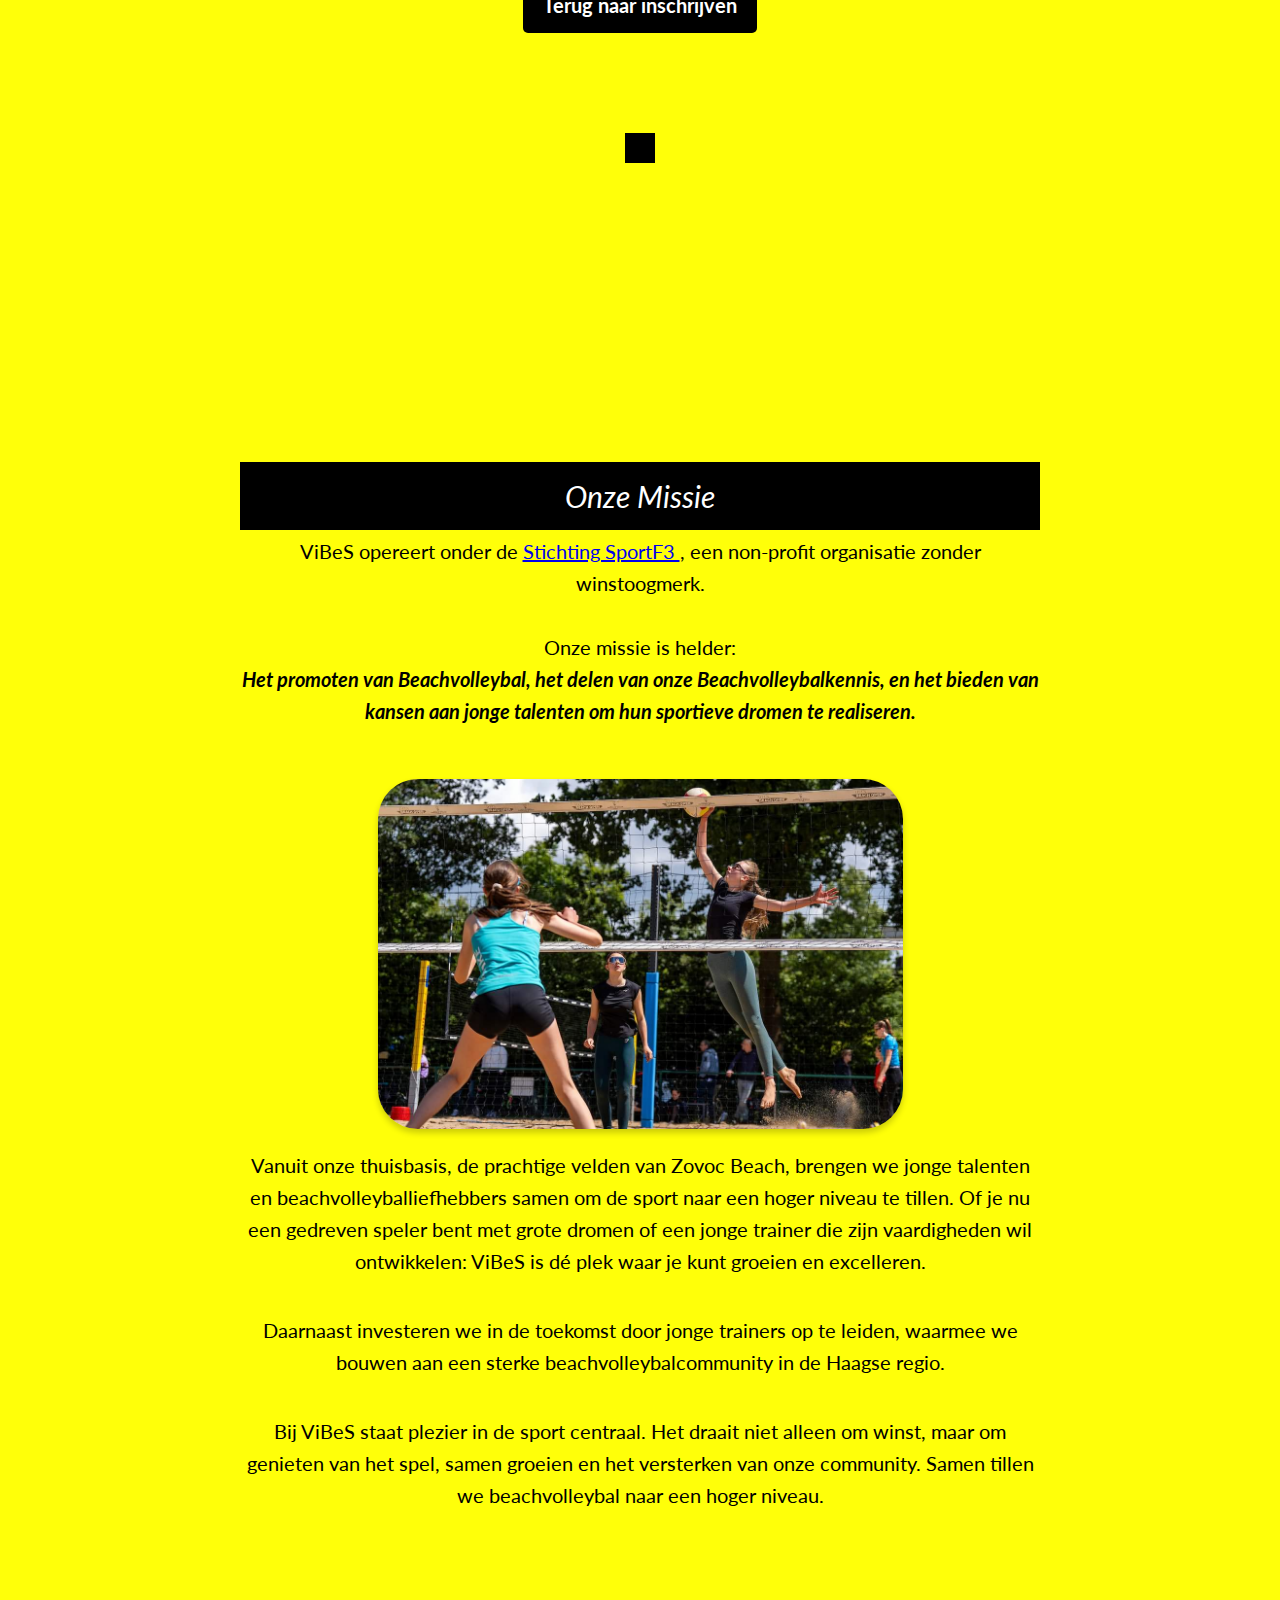
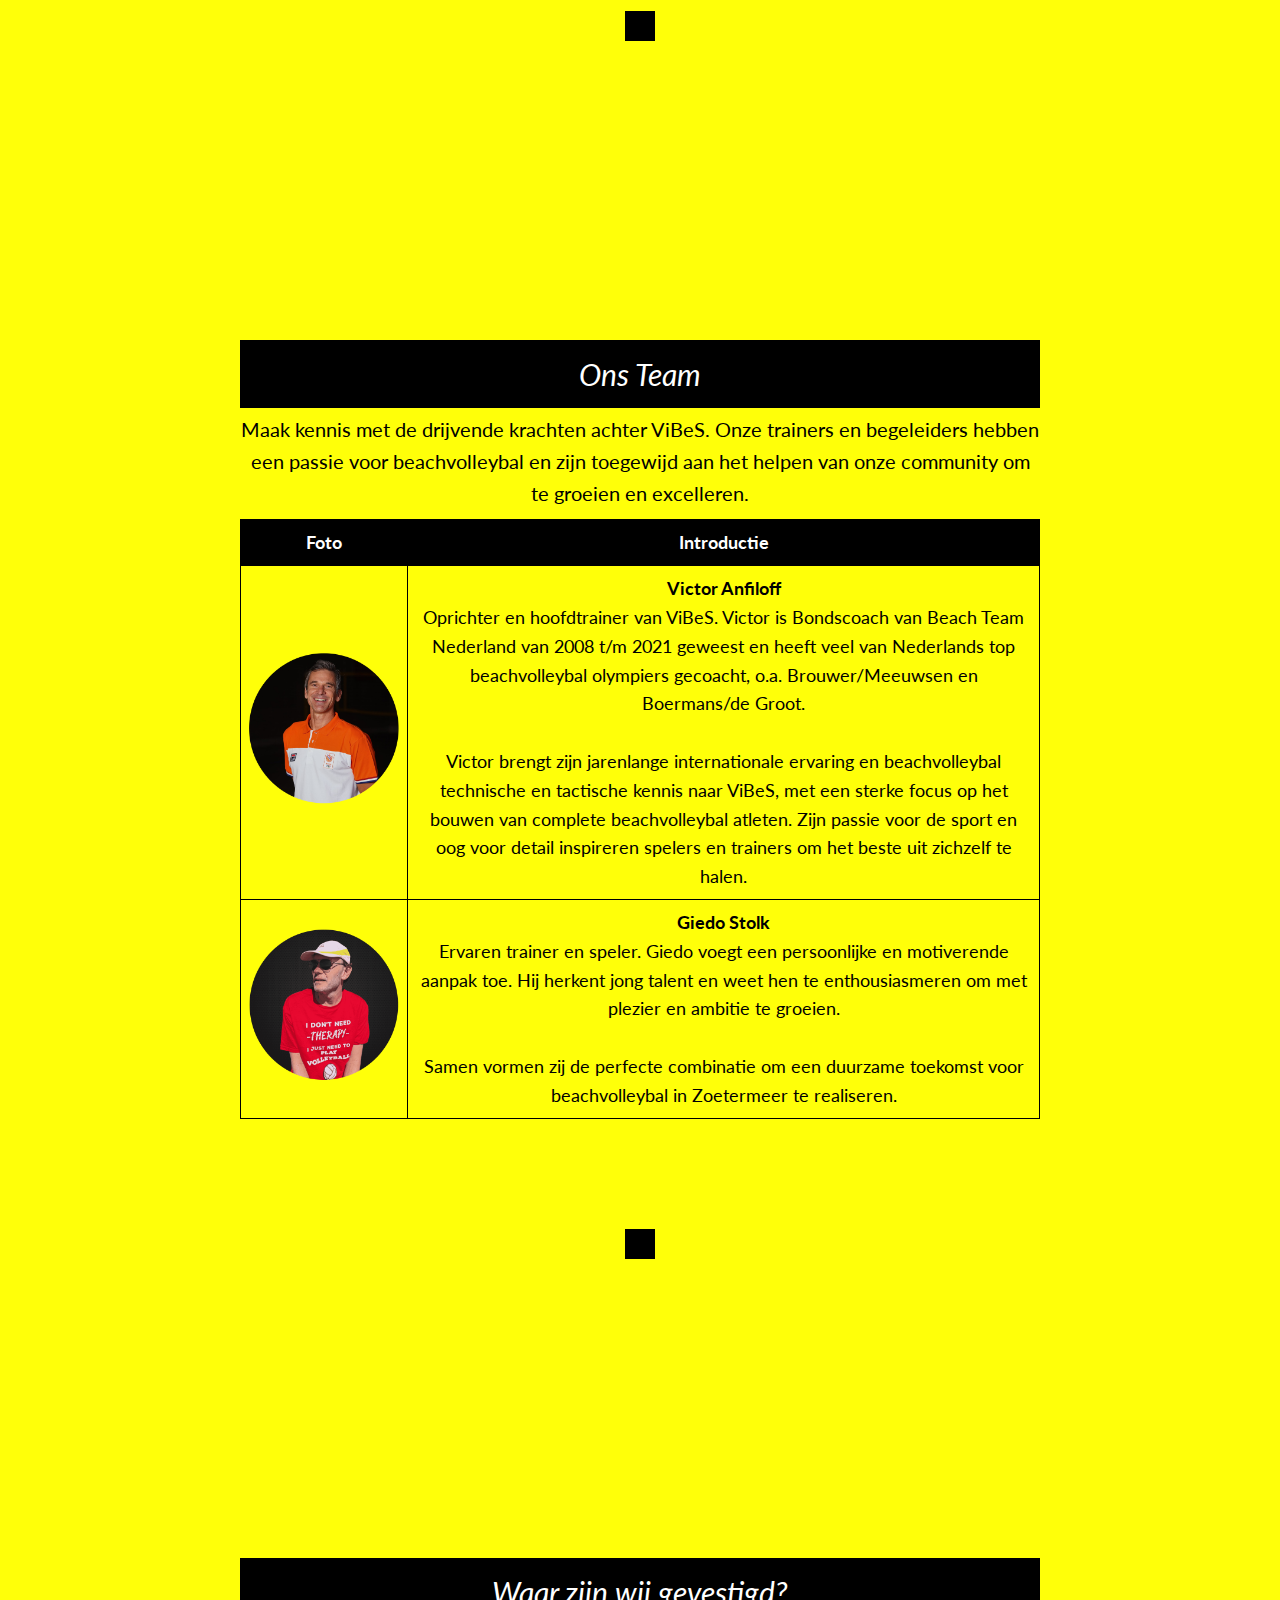
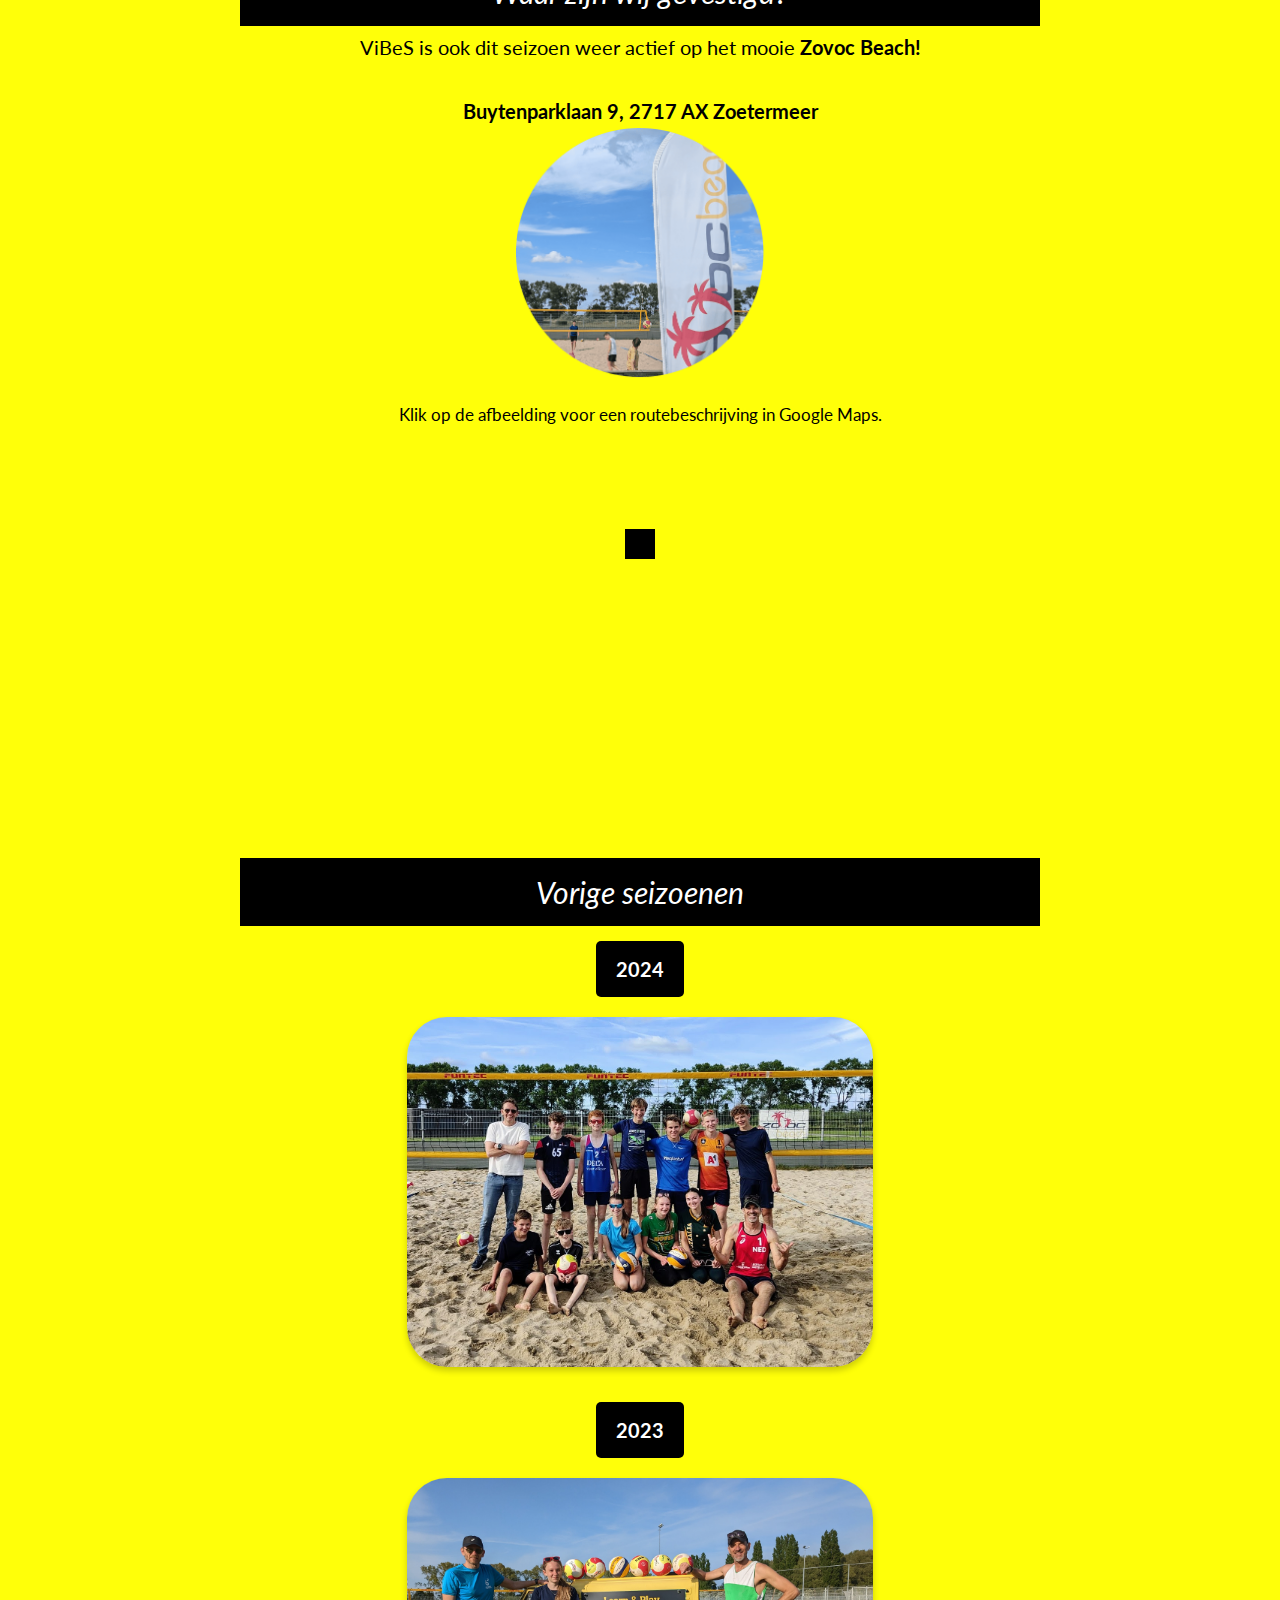
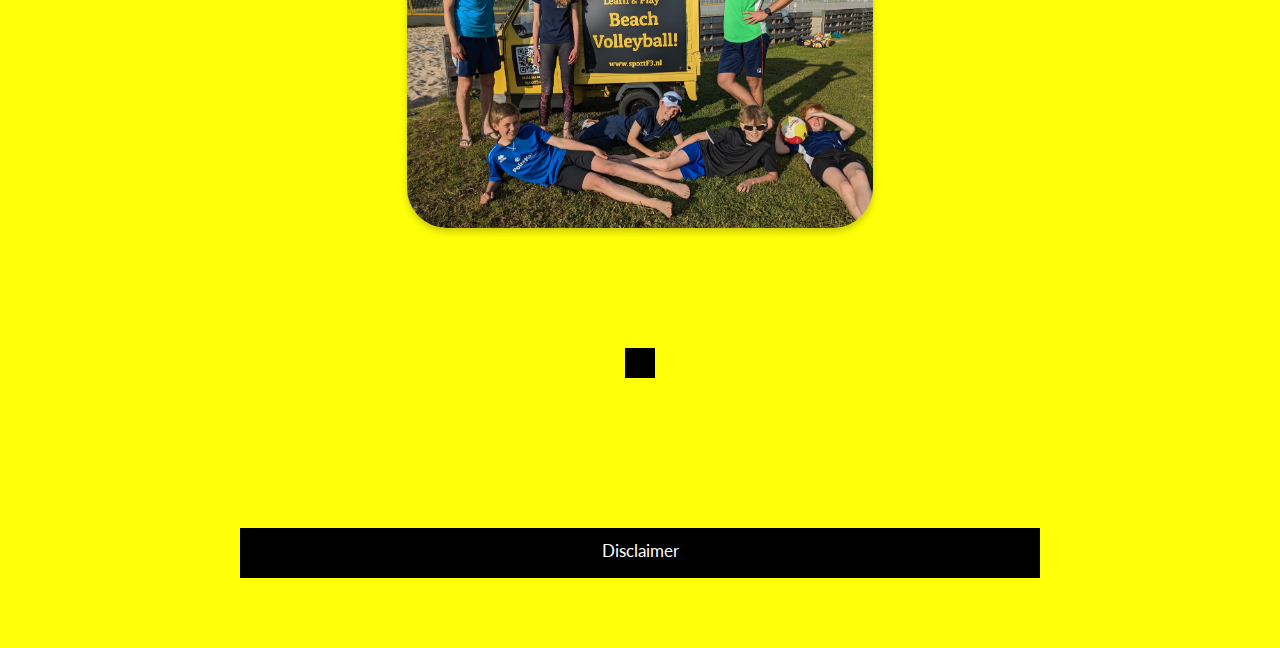
==== commit b406e2e3: "Typo en section-ends" ====
--- a/ngnix/html/victorybeach.nl/index.html
+++ b/ngnix/html/victorybeach.nl/index.html
@@ -13,7 +13,7 @@
             <a href="https://www.facebook.com" target="_blank" rel="noopener noreferrer"><img src="images/FBIcon.png" alt="Find us on Facebook"></a>
             <a href="https://www.instagram.com" target="_blank" rel="noopener noreferrer"><img src="images/InstaIcon.png" alt="Find us on Insta"></a>
             <img src="images/WAIcon.png" alt="Contact us on WhatsApp">
-            <a href="mailto:victorybeach@gmail.com"> <img src="images/MailIcon.png" alt="Contact us using Mail"></a>
+            <a href="mailto:vibesbeachvolleybalschool@gmail.com"> <img src="images/MailIcon.png" alt="Contact us using Mail"></a>
         </div>
     </div>
     <div class="container">
@@ -40,6 +40,7 @@
                 </p>
                 <a href="#inschrijven" class="black-button">Naar inschrijven</a>
             </div>
+            <div class="section-end"></div>
         </section>
         
         <section id="zomer-programma-2025">
@@ -89,6 +90,7 @@
             </p>
         </div>
         <a href="#inschrijven" class="black-button">Naar inschrijven</a>
+        <div class="section-end"></div>
         </section>
 
         <section id="inschrijven">
@@ -99,12 +101,13 @@
                     <br>Neem contact met ons op om je aan te melden. Gebruik het Google form in onderstaande link!
                 </p>
                 <a href="#info" class="black-button">Lees eerst de Informatie pagina door!</a>
-                <a href="https://forms.gle/96hncgSJkac4auKr5" class="black-button" target="_blank" rel="noopener noreferrer">Schrijf je in via dit Google Form</a>
+                <a href="https://forms.gle/P44fgEjnfPZ2hukG6" class="black-button" target="_blank" rel="noopener noreferrer">Schrijf je in via dit Google Form</a>
             </div>
             <div>
                 <img src="images/TUIcon.png" alt="Let's Go!"
                 style="max-width: 200px; padding-top: 20px; height: auto;">
             </div>
+            <div class="section-end"></div>
         </section>
         
         <section id="info">
@@ -155,15 +158,14 @@
                 </p>
                 <h3><u>Scholarships</u></h3>
                 <p>
-                    Wij realiseren ons dat talentprogrammas alleen maar duurder worden en dat is zonde. We willen zorgen dat
-                    talentvol
-                    kinderen die beperkte middelen hebben ook de kans krijgen om door te stromen naar hun droomdoel en daarom
-                    bieden wij
-                    elke zomer twee scholarships aan. Scholarship betekent dat er geen kosten zijn om mee te doen aan onze
+                    Wij realiseren ons dat talentprogramma's alleen maar duurder worden en dat is zonde. We willen zorgen dat
+                    talentvolle kinderen, die beperkte middelen hebben, ook de kans krijgen om door te stromen naar hun droomdoel en daarom
+                    bieden wij elke zomer twee scholarships aan. Scholarship betekent dat er geen kosten zijn om mee te doen aan onze
                     programma.
                 </p>
             </div>
             <a href="#inschrijven" class="black-button">Terug naar inschrijven</a>
+            <div class="section-end"></div>
         </section>
 
         <section id="onze-missie">
@@ -194,6 +196,7 @@
                     niveau.
                 </p>
             </div>
+            <div class="section-end"></div>
         </section>
 
         <section id="ons-team">
@@ -241,6 +244,7 @@
                     </tbody>
                 </table>
             </div>
+            <div class="section-end"></div>
         </section>
         <section id="locatie">
             <div class="section-header">Waar zijn wij gevestigd?</div>
@@ -254,8 +258,9 @@
                         alt="Google Maps locatie Zovoc Beach"
                         style="max-width: 250px; height: auto; border: 0px solid black; border-radius: 8px;">
                 </a>
-                <p><sub>Klik op de afbeelding voor een routebeschrijving in Google Maps.</sub></p><br><br><br><br><br><br><br>
-            </div>
+                <p><sub>Klik op de afbeelding voor een routebeschrijving in Google Maps.</sub></p>
+            </div>
+            <div class="section-end"></div>
         </section>
                 
         <section id="history">
@@ -266,6 +271,7 @@
                 <div class="black-button">2023</div>
                 <img src="images/GroupImage2.jpg" alt="2022" class="photo">
             </div>
+            <div class="section-end"></div>
             <div class="bottom-bar"><sub>Disclaimer</sub></div>
         </section>
     </div>
--- a/ngnix/html/victorybeach.nl/styles/style.css
+++ b/ngnix/html/victorybeach.nl/styles/style.css
@@ -99,7 +99,17 @@
     width: 100%;
     position: relative;
     margin-bottom: 50px;
+    margin-top: 100px;
     /* Past aan als nodig */
+}
+
+.section-end {
+    background-color: black;
+    height: 30px;
+    width: 30px;
+    position: relative;
+    margin-top: 100px;
+    margin-bottom: 50px;
 }
 
 table {
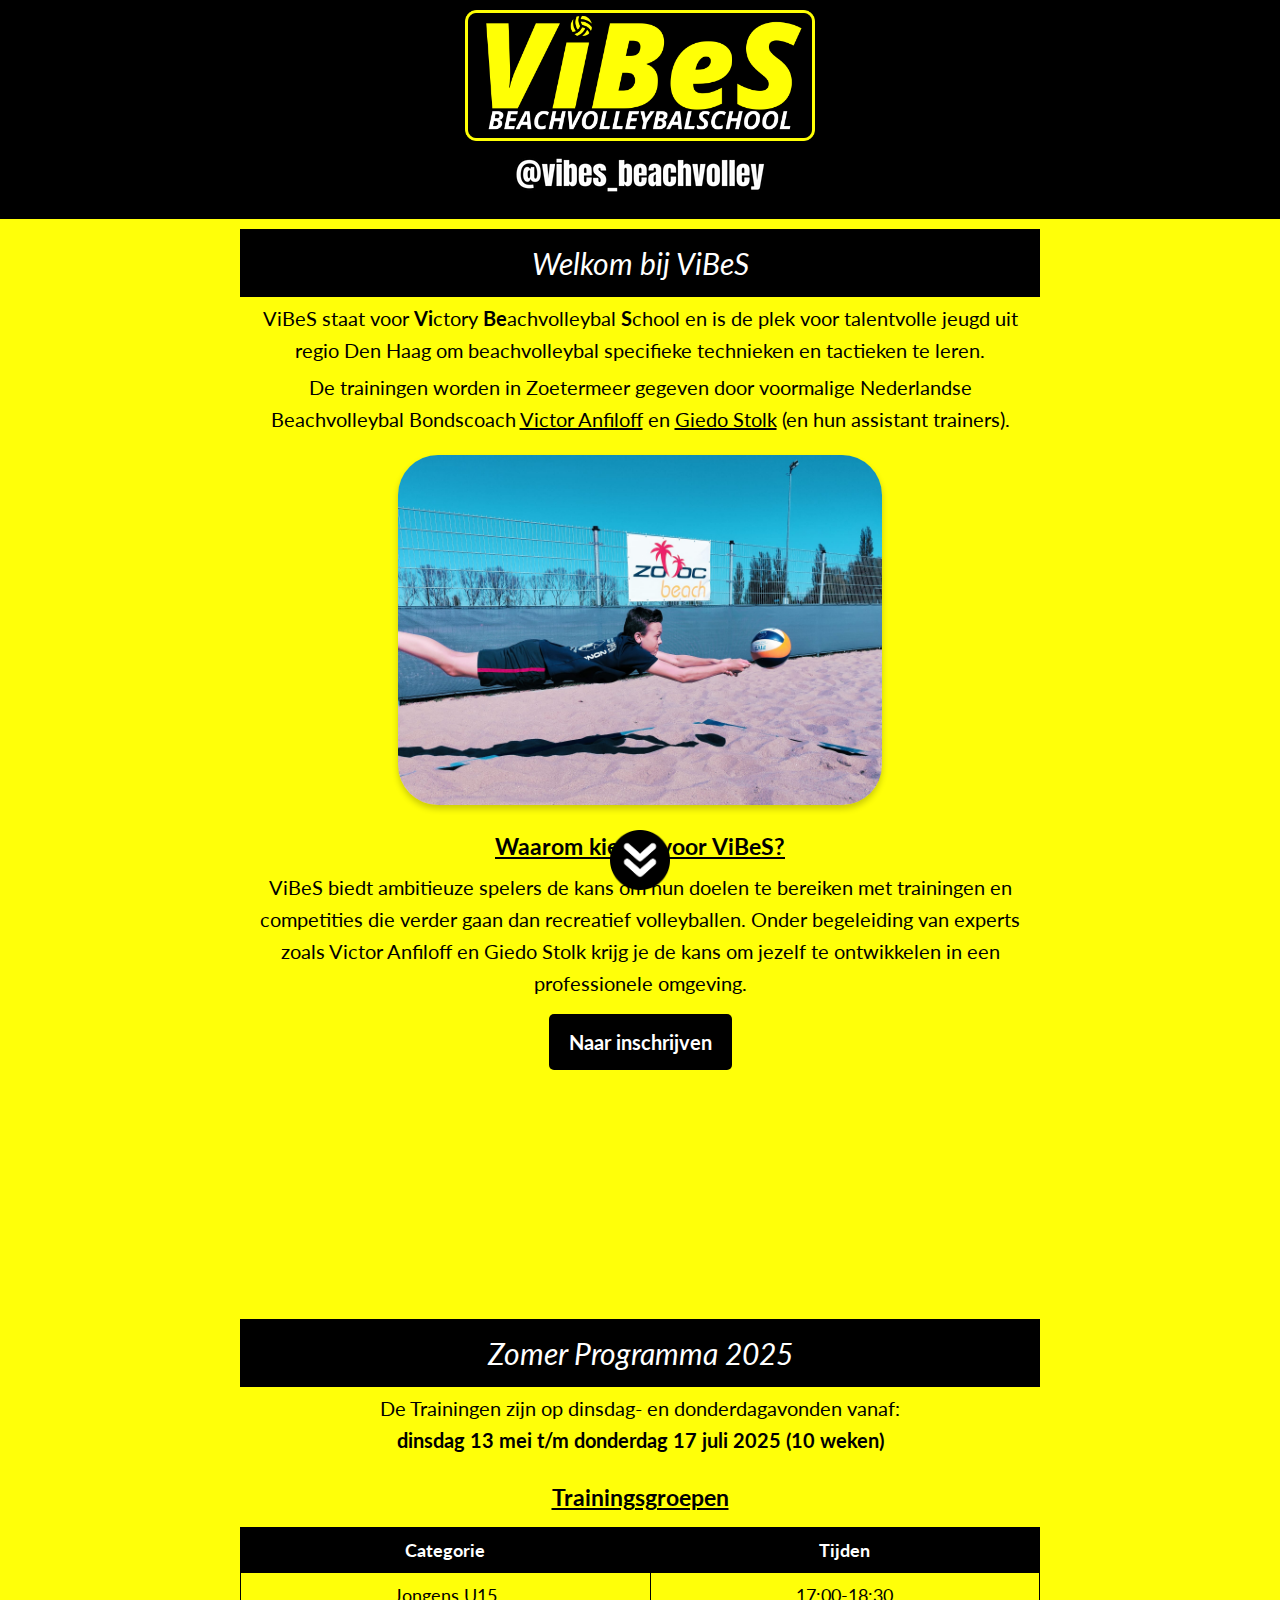
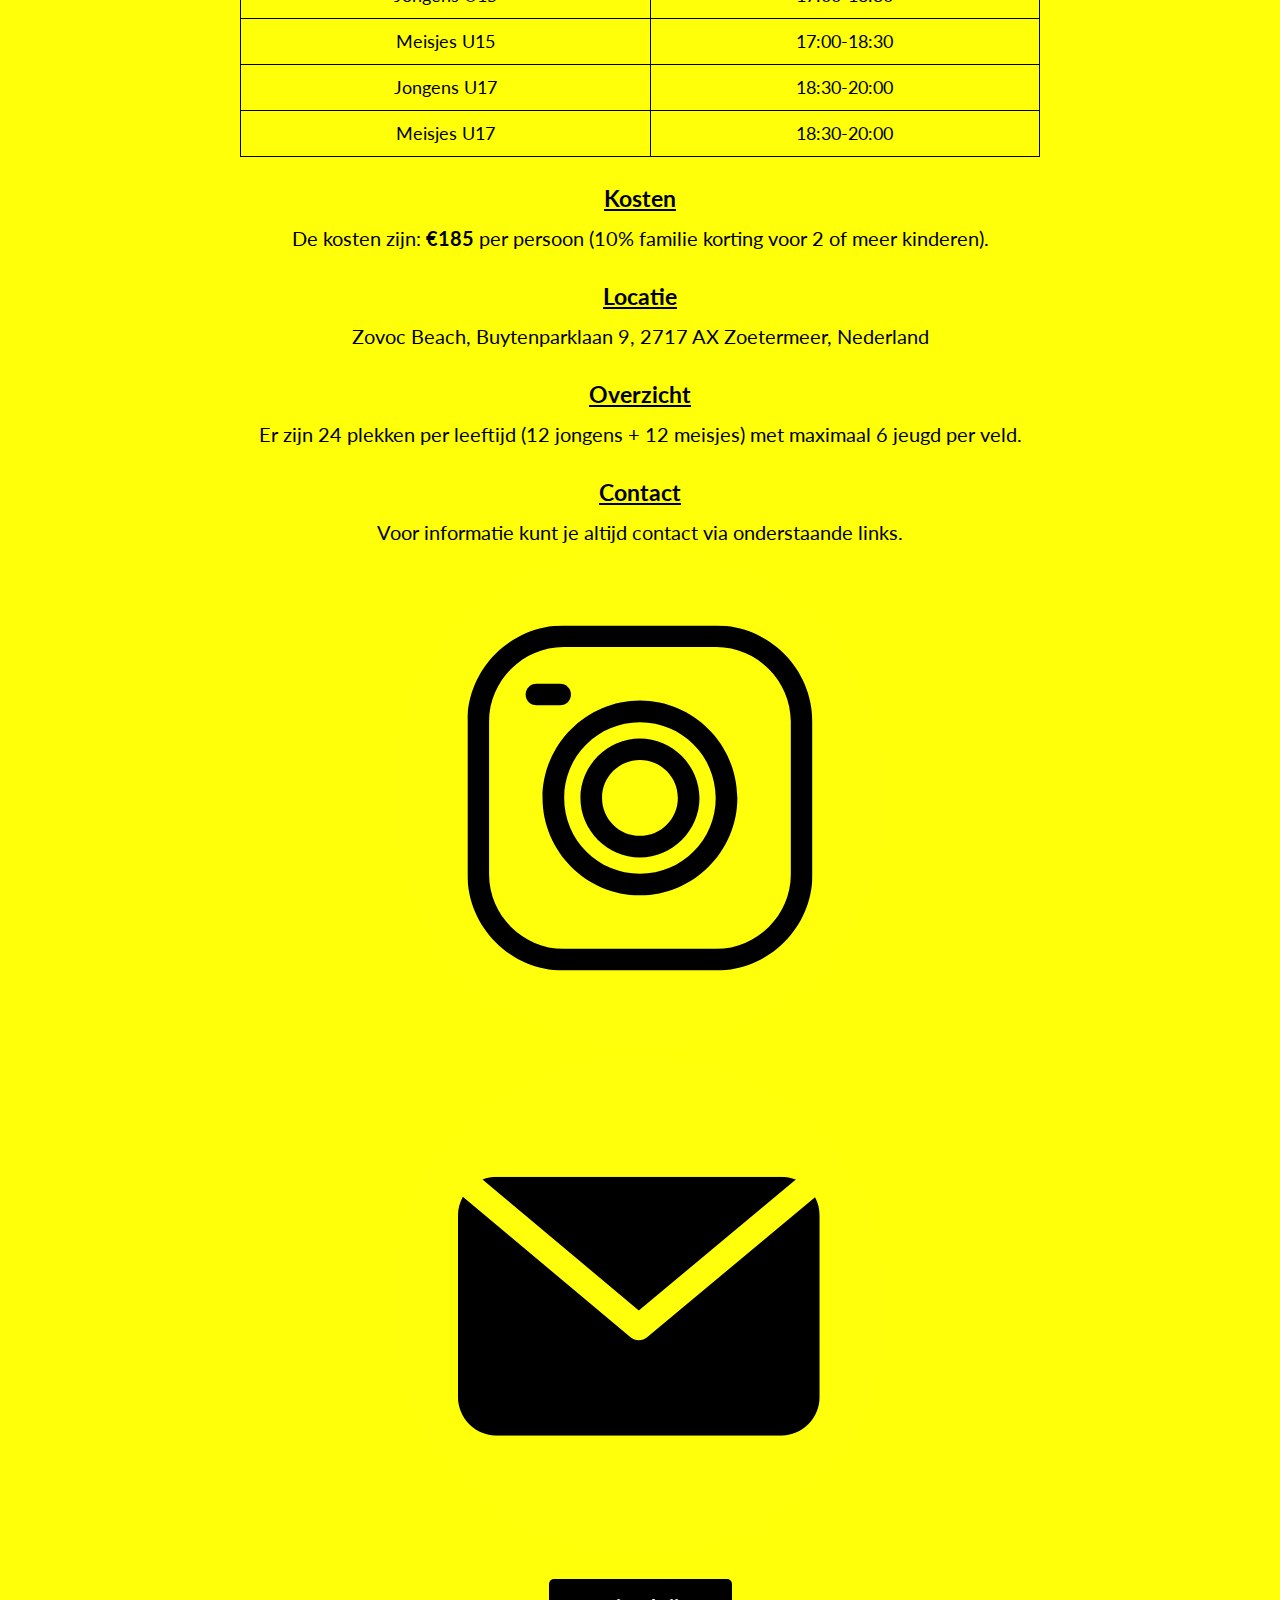
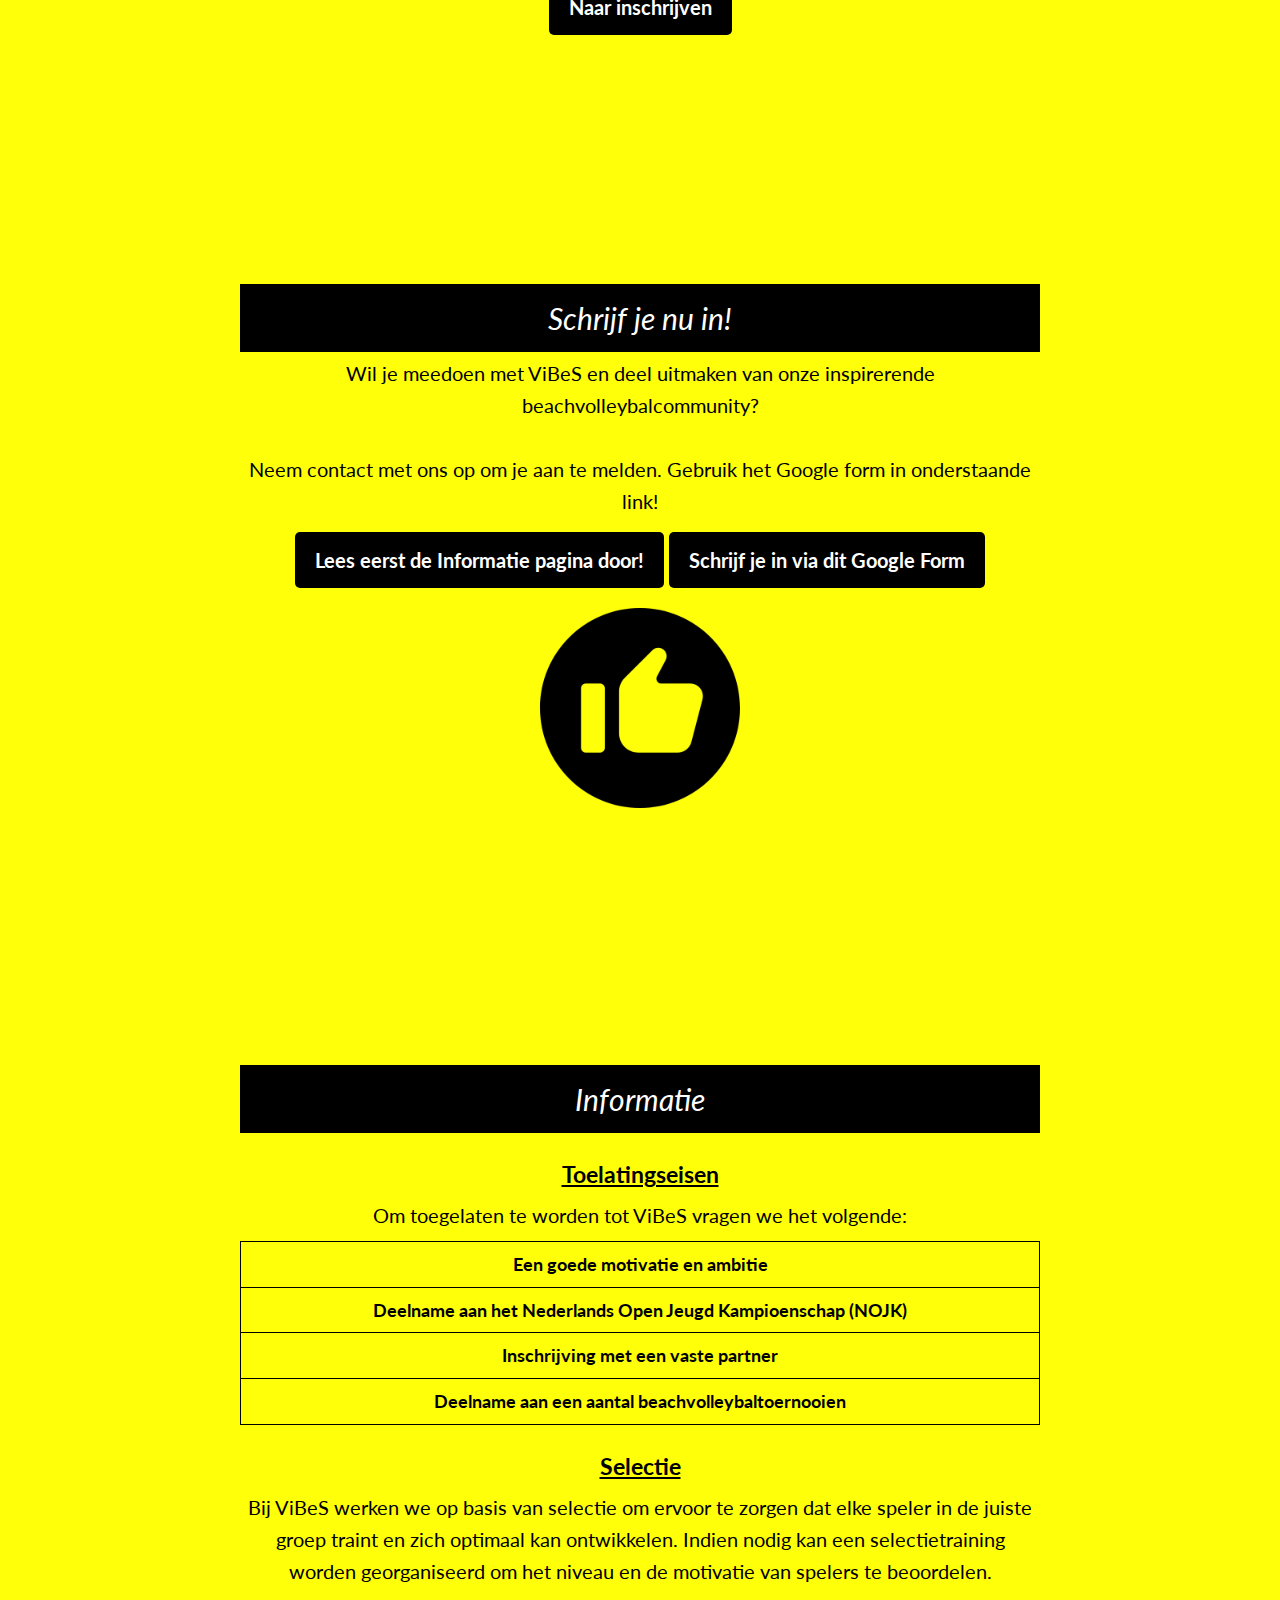
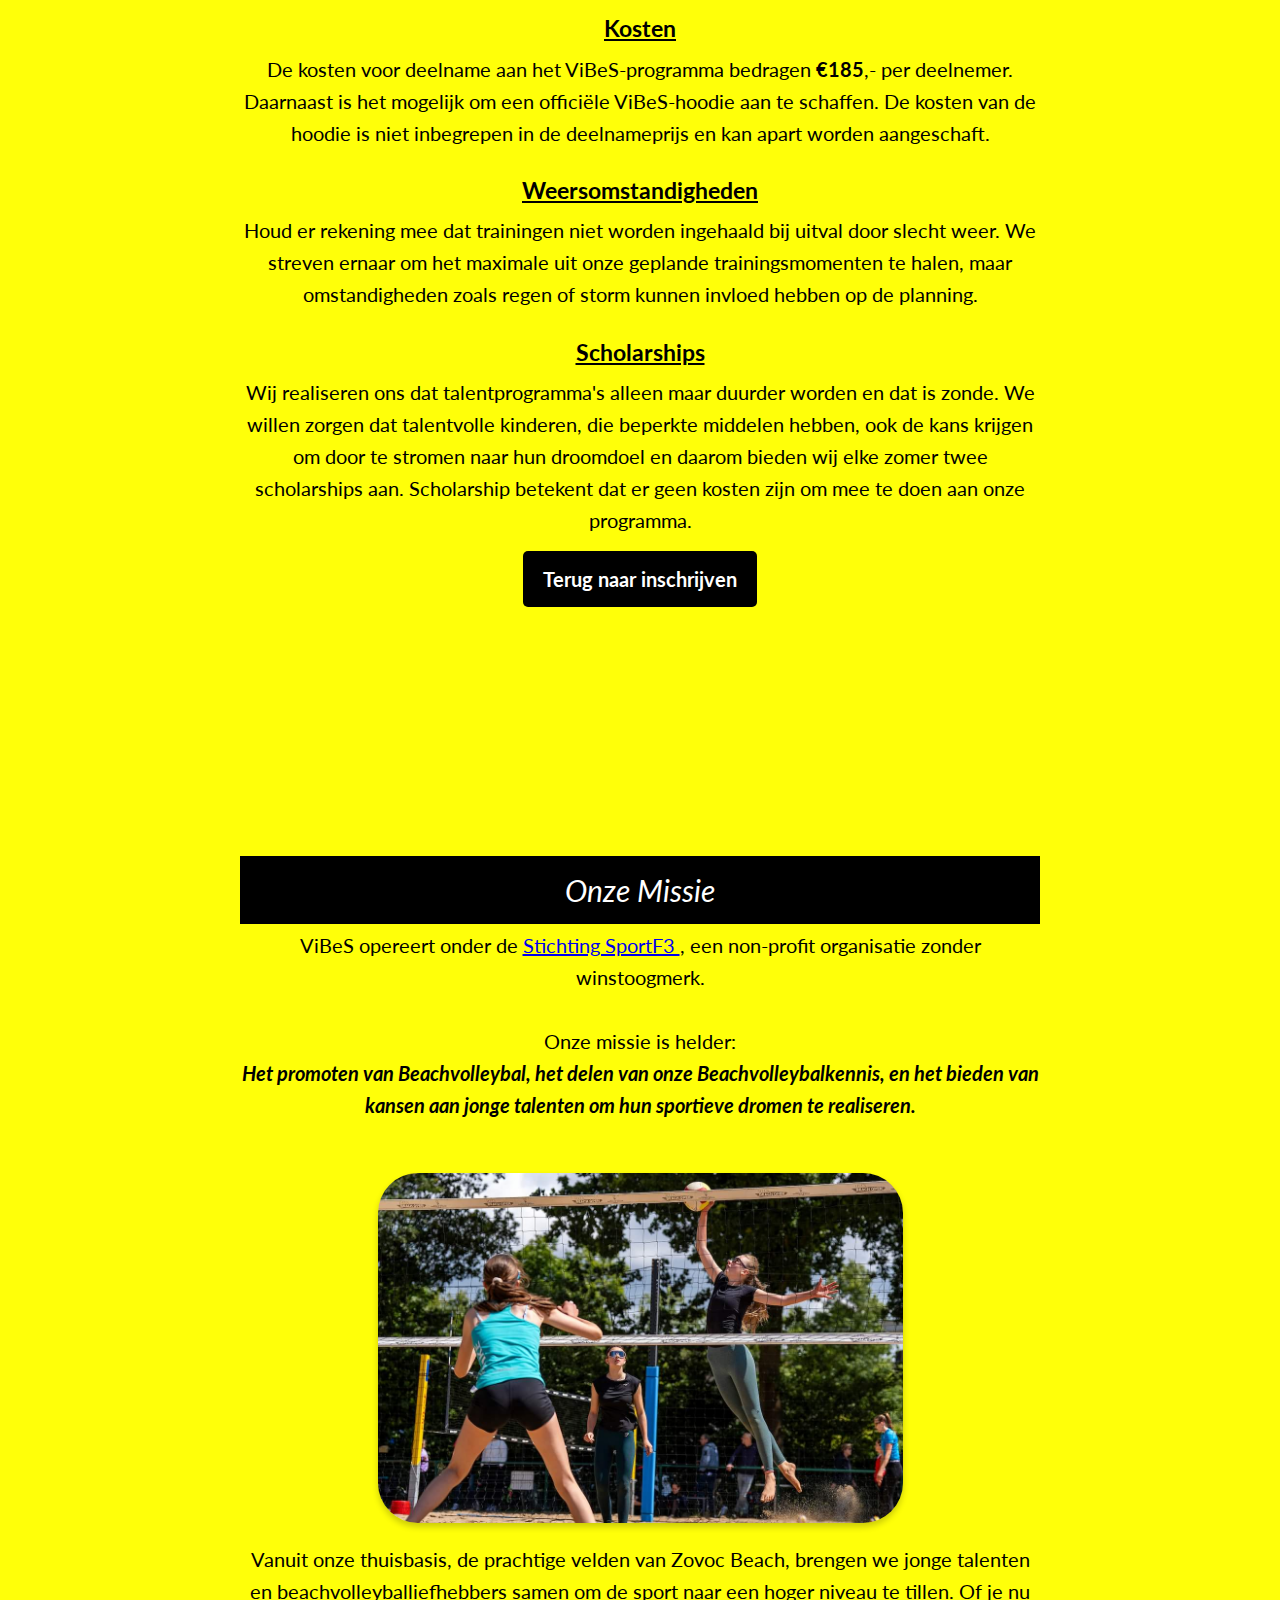
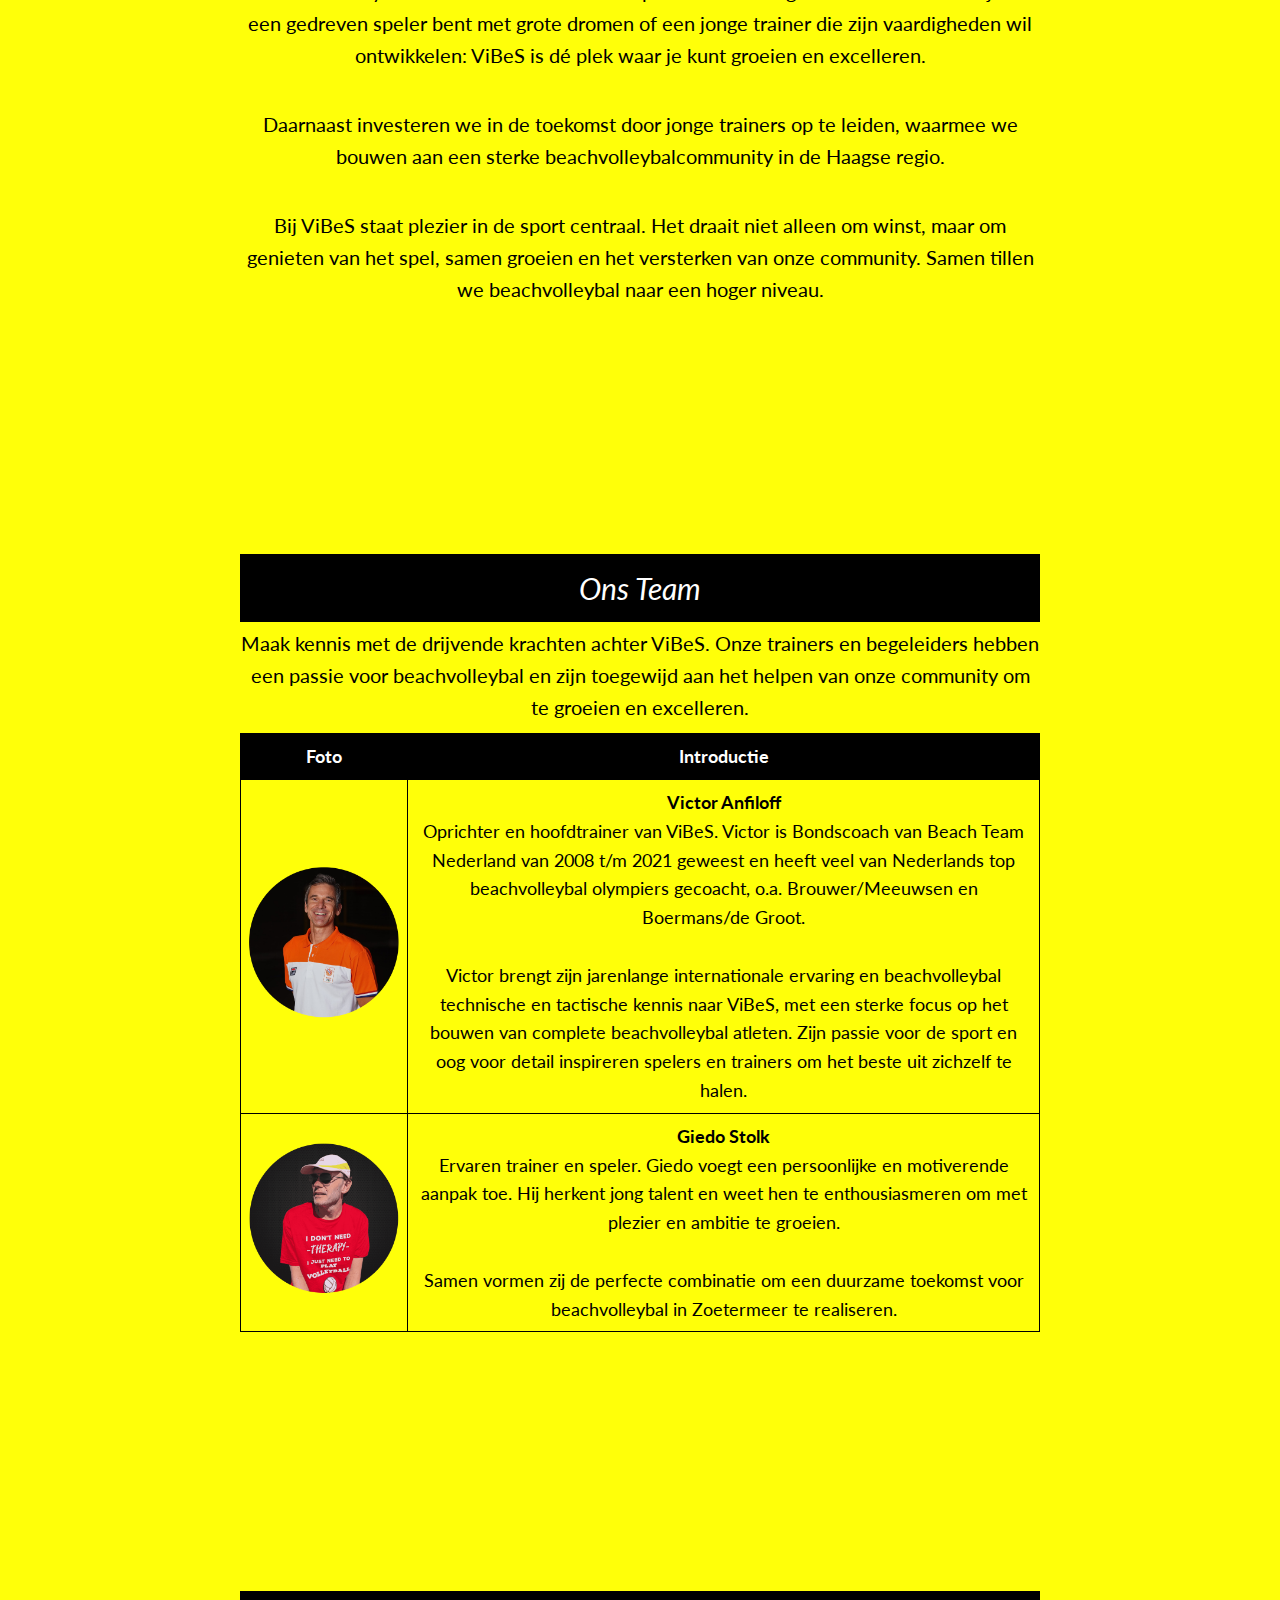
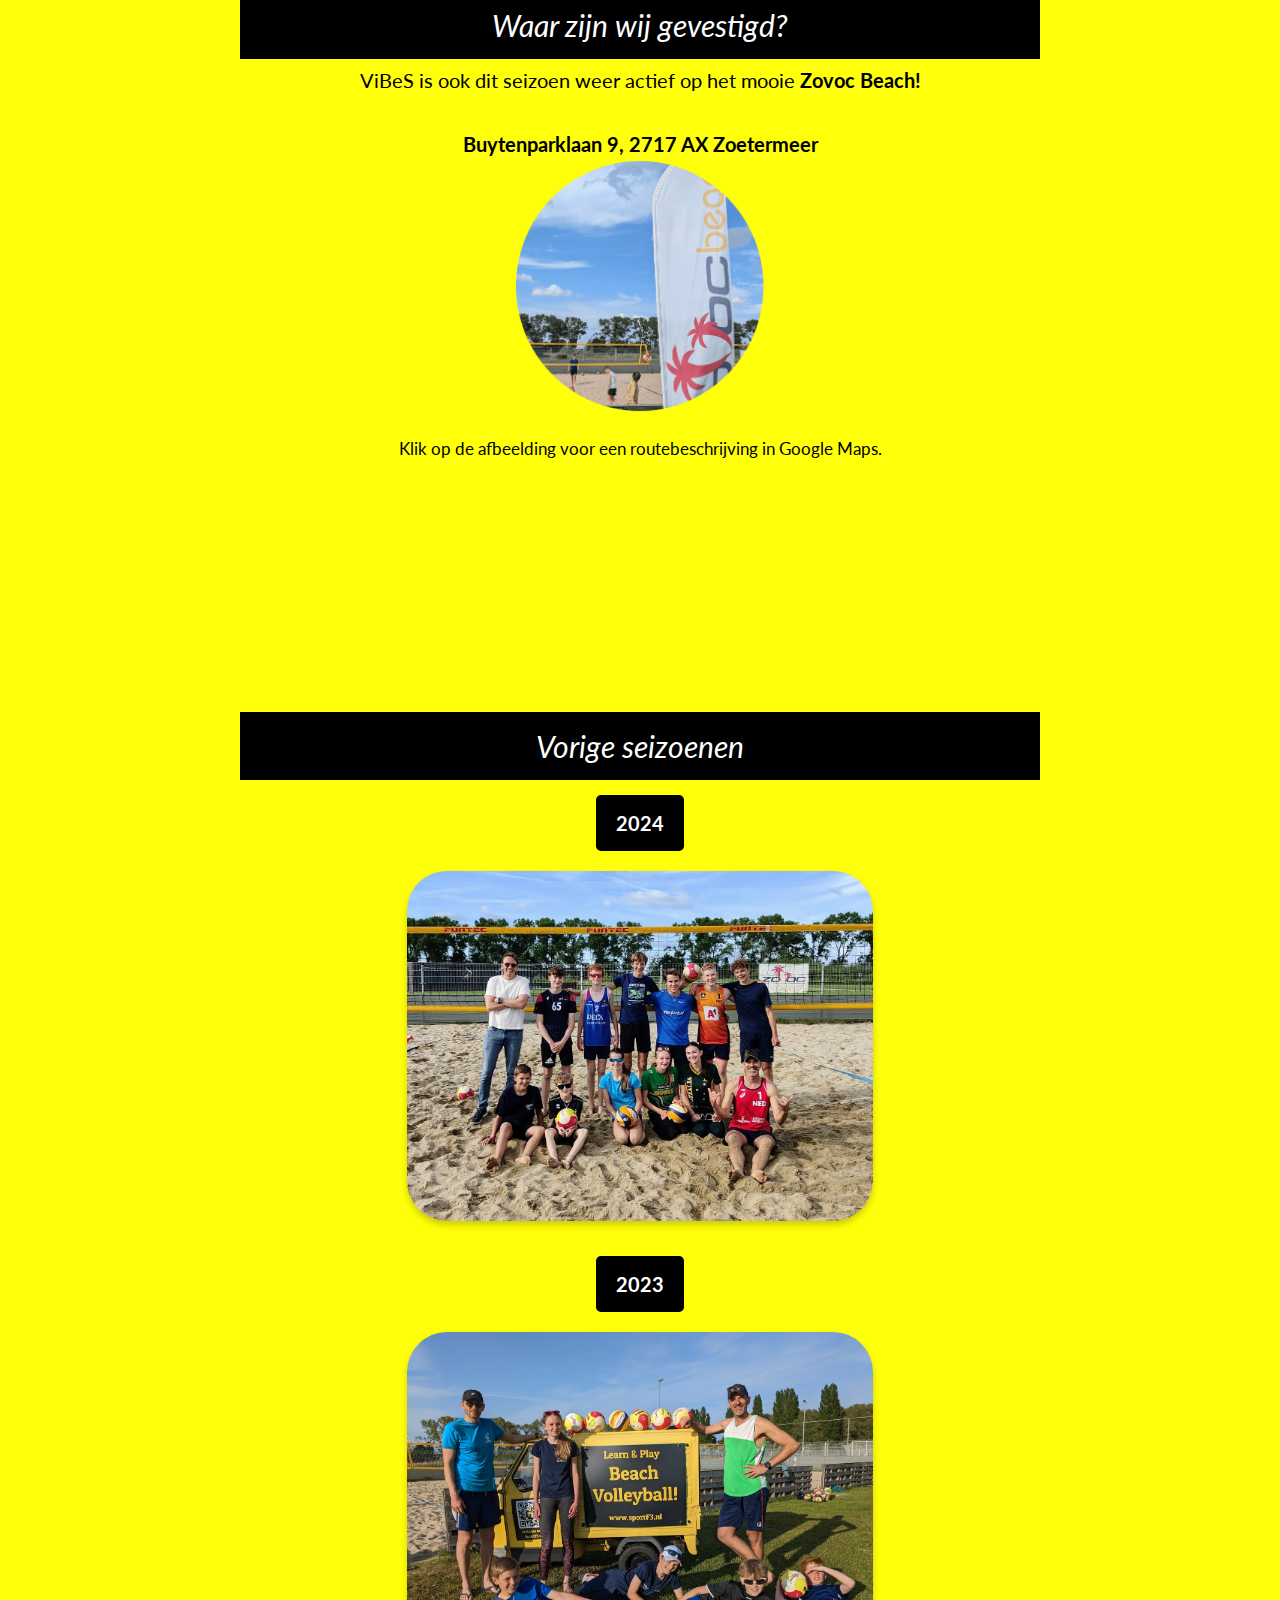
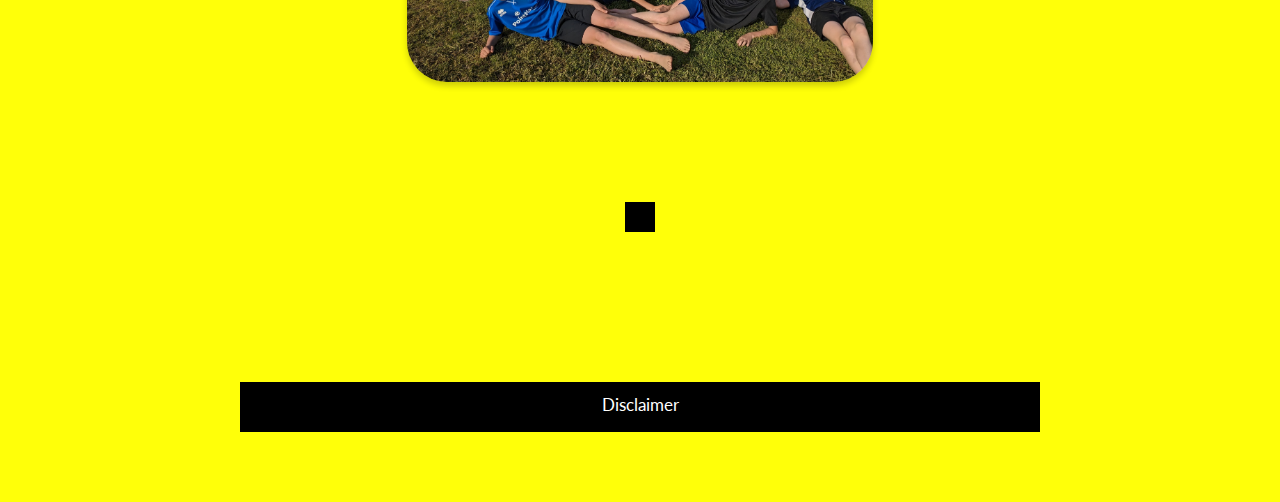
==== commit a6b55429: "Vibes aangepast met links en mail" ====
--- a/ngnix/html/victorybeach.nl/index.html
+++ b/ngnix/html/victorybeach.nl/index.html
@@ -9,12 +9,10 @@
 <body>
     <div class="banner">
         <img src="images/Vibes-logo.png" alt="Vibes Logo" class="logo">
-        <div class="banner-icons">
-            <a href="https://www.facebook.com" target="_blank" rel="noopener noreferrer"><img src="images/FBIcon.png" alt="Find us on Facebook"></a>
-            <a href="https://www.instagram.com" target="_blank" rel="noopener noreferrer"><img src="images/InstaIcon.png" alt="Find us on Insta"></a>
-            <img src="images/WAIcon.png" alt="Contact us on WhatsApp">
-            <a href="mailto:vibesbeachvolleybalschool@gmail.com"> <img src="images/MailIcon.png" alt="Contact us using Mail"></a>
+        <div class="top-links">
+            <a href="https://www.instagram.com/vibes_beachvolley/" target="_blank" rel="noopener noreferrer"><img src="images/InstaIconAT.png" alt="Find us on Insta"></a>
         </div>
+        
     </div>
     <div class="container">
         
@@ -40,7 +38,6 @@
                 </p>
                 <a href="#inschrijven" class="black-button">Naar inschrijven</a>
             </div>
-            <div class="section-end"></div>
         </section>
         
         <section id="zomer-programma-2025">
@@ -88,9 +85,19 @@
             <p>
                 Er zijn 24 plekken per leeftijd (12 jongens + 12 meisjes) met maximaal 6 jeugd per veld.
             </p>
+            <h3><u>Contact</u></h3>
+                <p>
+                    Voor informatie kunt je altijd contact via onderstaande links.
+                </p>
+            <div class="comm-icons">
+                <a href="https://www.instagram.com/vibes_beachvolley/" target="_blank" rel="noopener noreferrer"><img
+                        src="images/InstaIcon.png" alt="@vibes_beachvolley"></a>
+                <a href="mailto:vibesbeachvolleybalschool@gmail.com" target="_blank" rel="noopener noreferrer"><img src="images/MailIcon.png"
+                        alt="vibesbeachvolleybalschool@gmail.com"></a>
+            </div>
+
         </div>
         <a href="#inschrijven" class="black-button">Naar inschrijven</a>
-        <div class="section-end"></div>
         </section>
 
         <section id="inschrijven">
@@ -107,7 +114,7 @@
                 <img src="images/TUIcon.png" alt="Let's Go!"
                 style="max-width: 200px; padding-top: 20px; height: auto;">
             </div>
-            <div class="section-end"></div>
+            
         </section>
         
         <section id="info">
@@ -165,7 +172,6 @@
                 </p>
             </div>
             <a href="#inschrijven" class="black-button">Terug naar inschrijven</a>
-            <div class="section-end"></div>
         </section>
 
         <section id="onze-missie">
@@ -196,7 +202,6 @@
                     niveau.
                 </p>
             </div>
-            <div class="section-end"></div>
         </section>
 
         <section id="ons-team">
@@ -244,7 +249,6 @@
                     </tbody>
                 </table>
             </div>
-            <div class="section-end"></div>
         </section>
         <section id="locatie">
             <div class="section-header">Waar zijn wij gevestigd?</div>
@@ -260,9 +264,8 @@
                 </a>
                 <p><sub>Klik op de afbeelding voor een routebeschrijving in Google Maps.</sub></p>
             </div>
-            <div class="section-end"></div>
-        </section>
-                
+        </section>
+
         <section id="history">
             <div class="section-header">Vorige seizoenen</div>
             <div class="section-content">
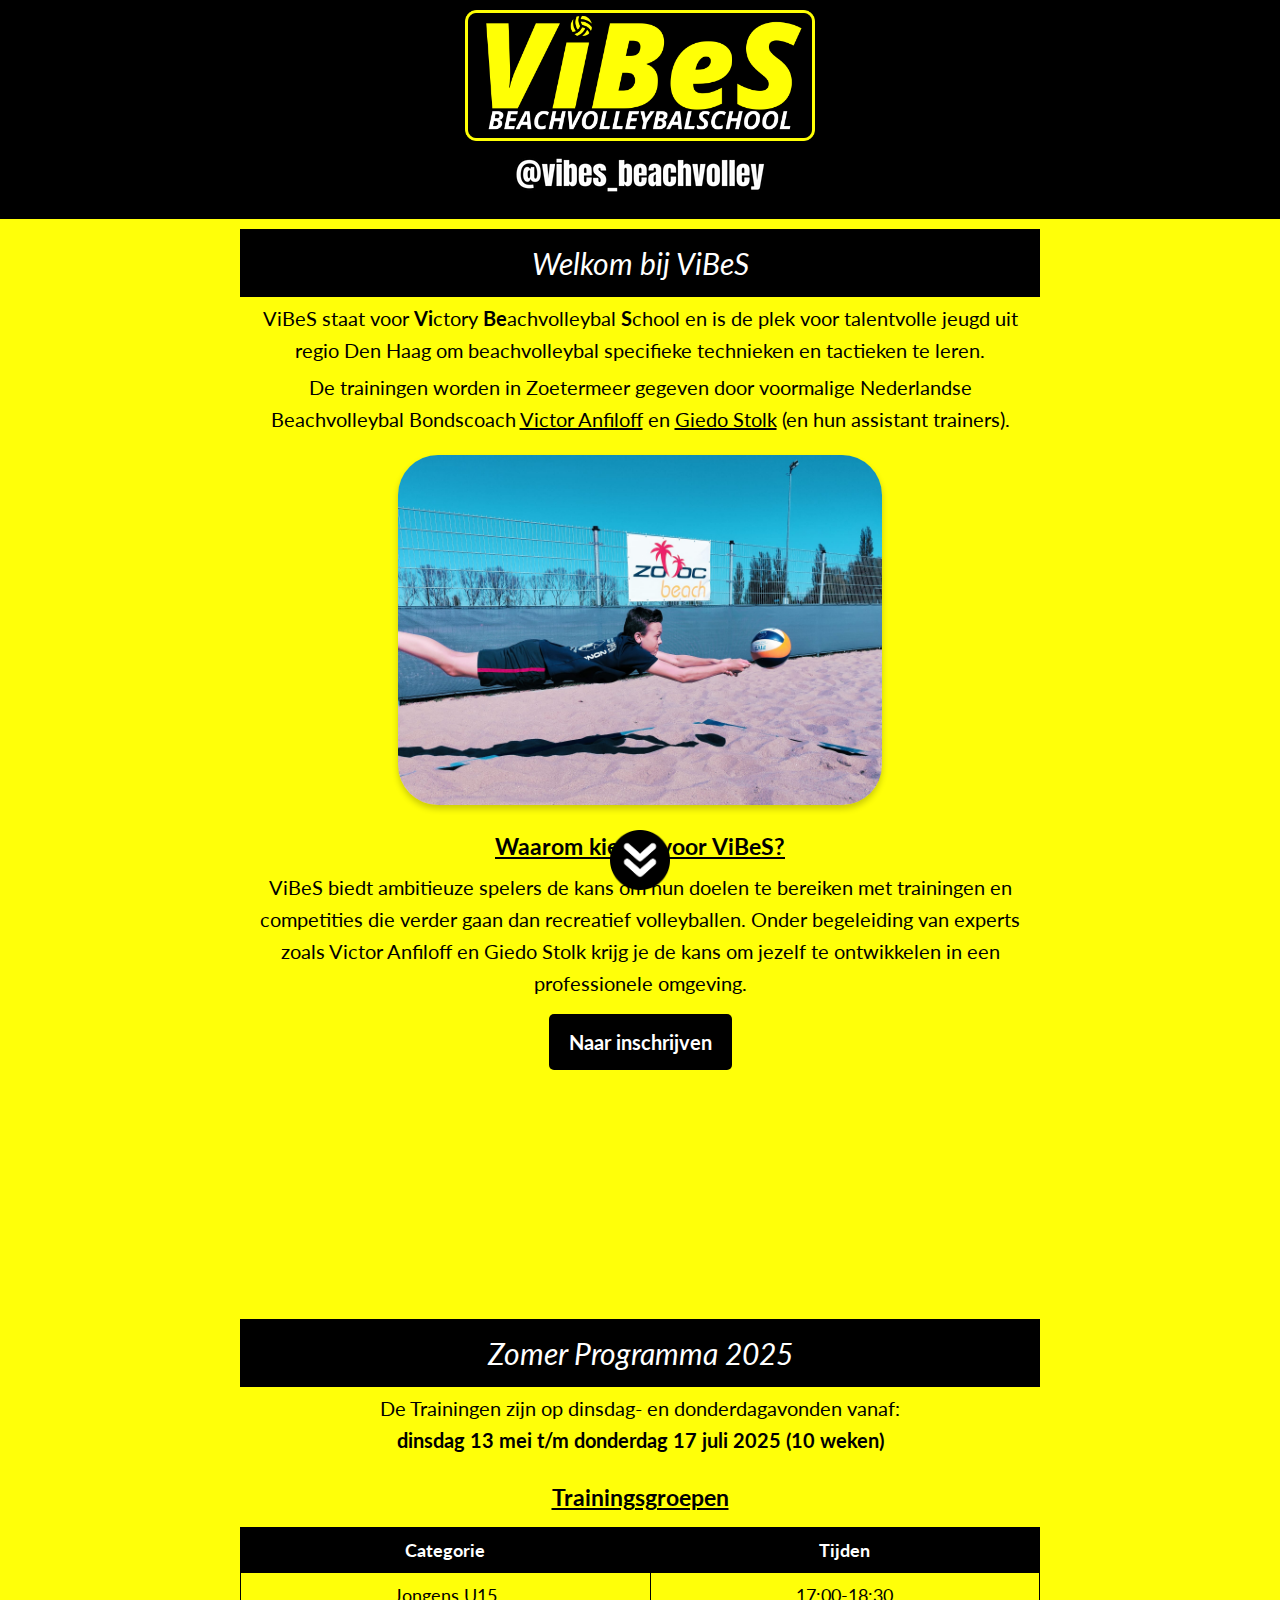
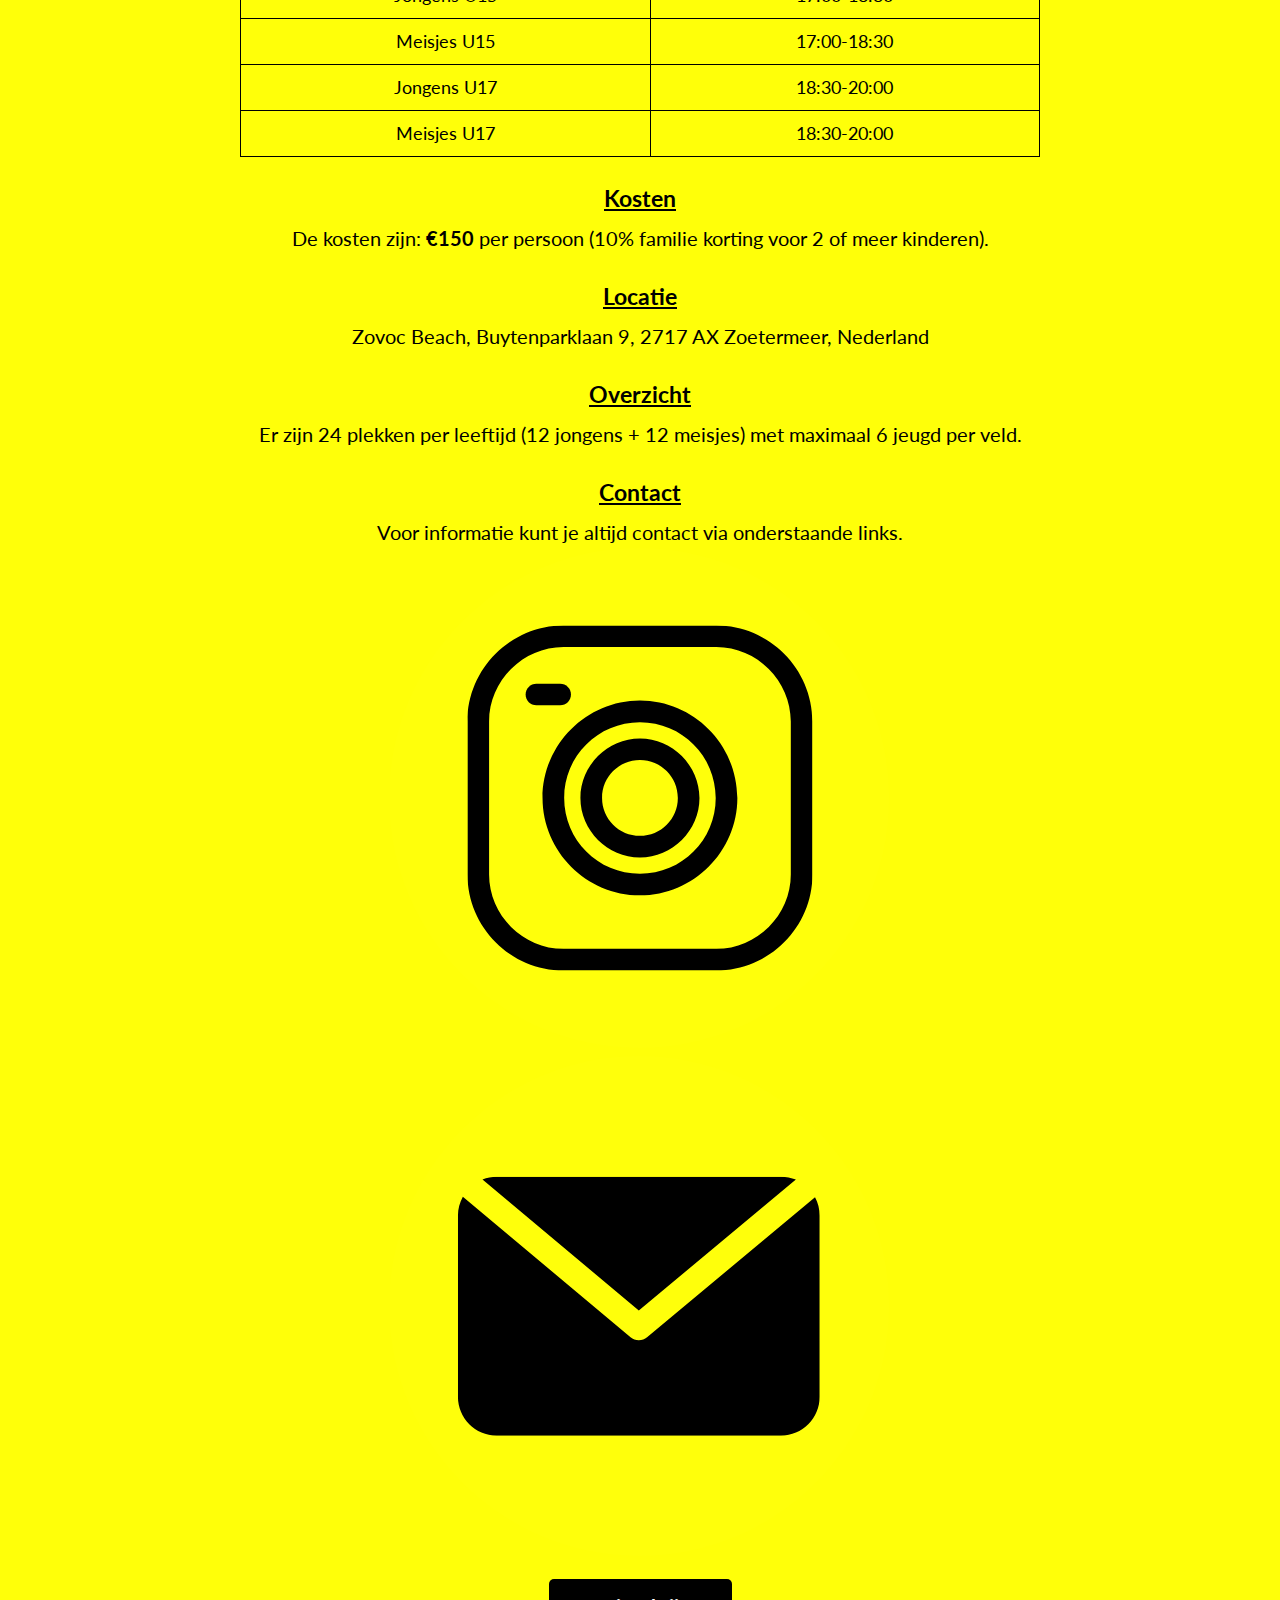
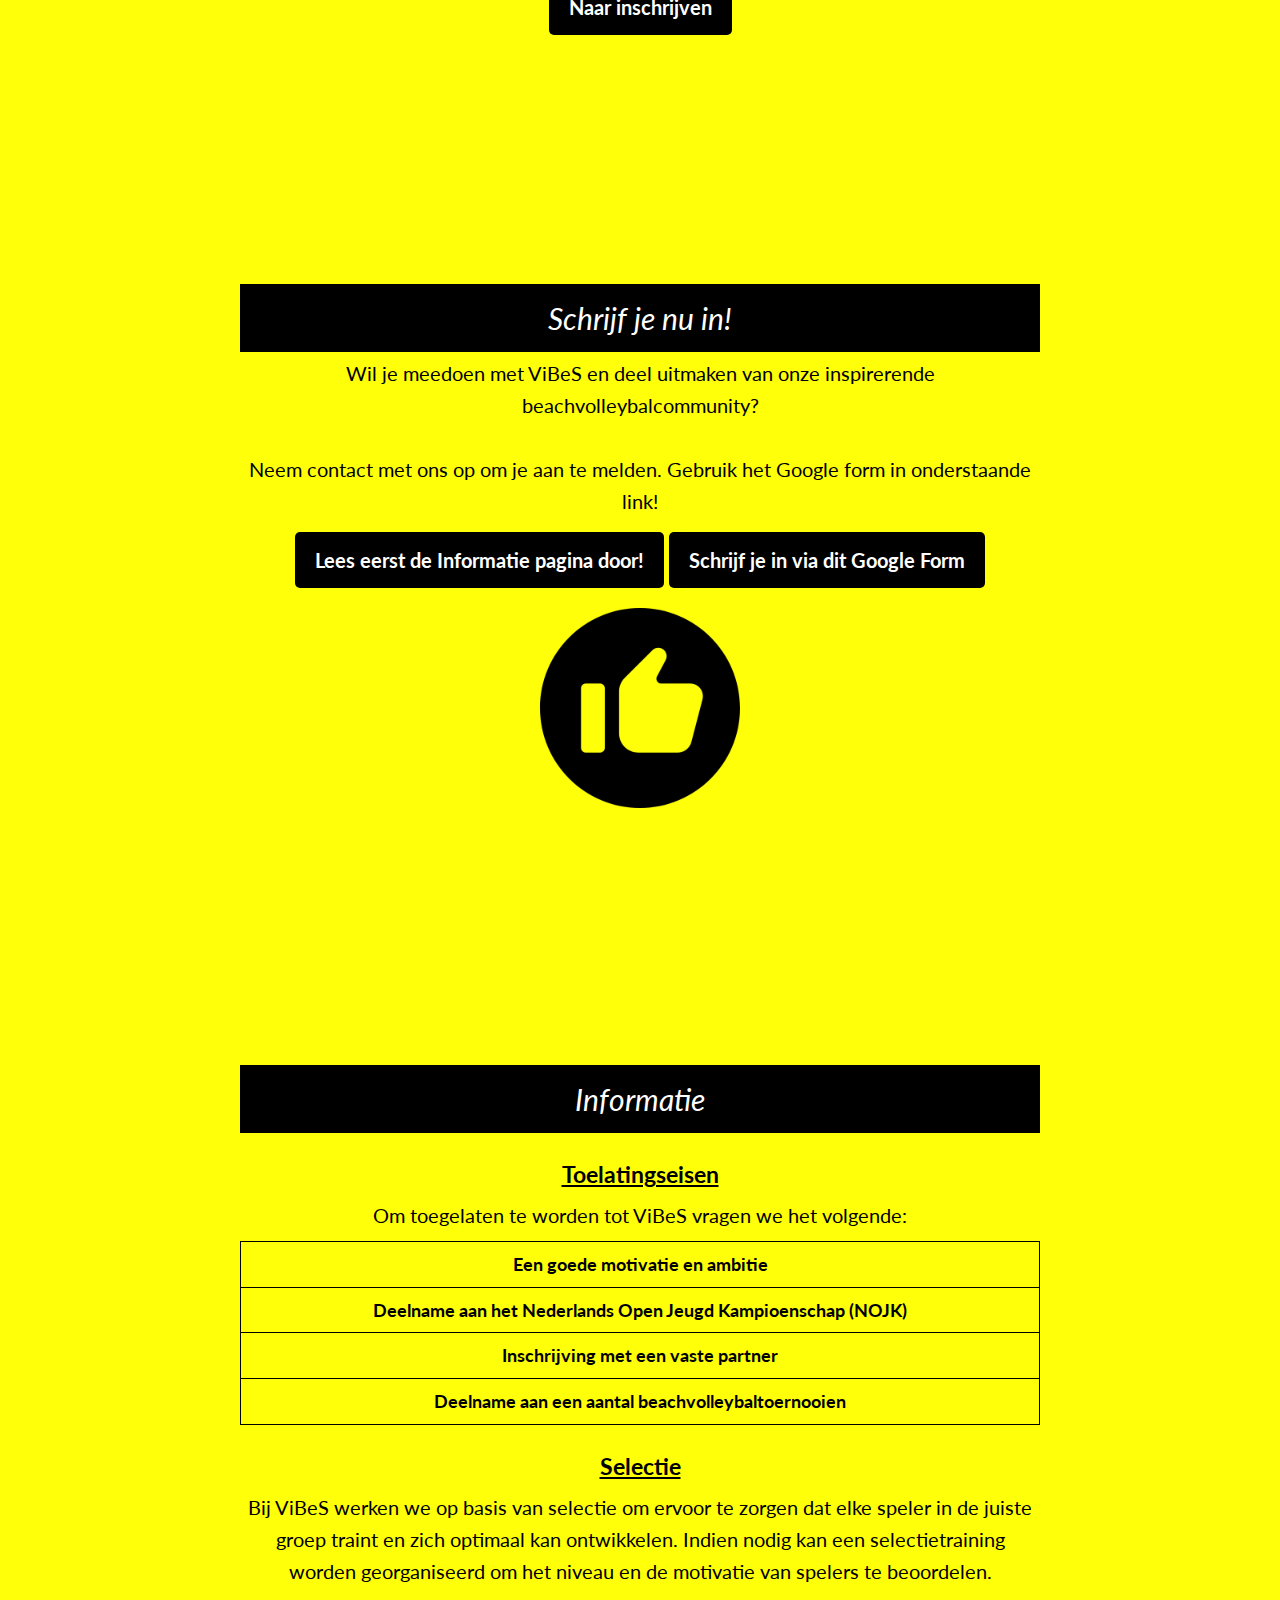
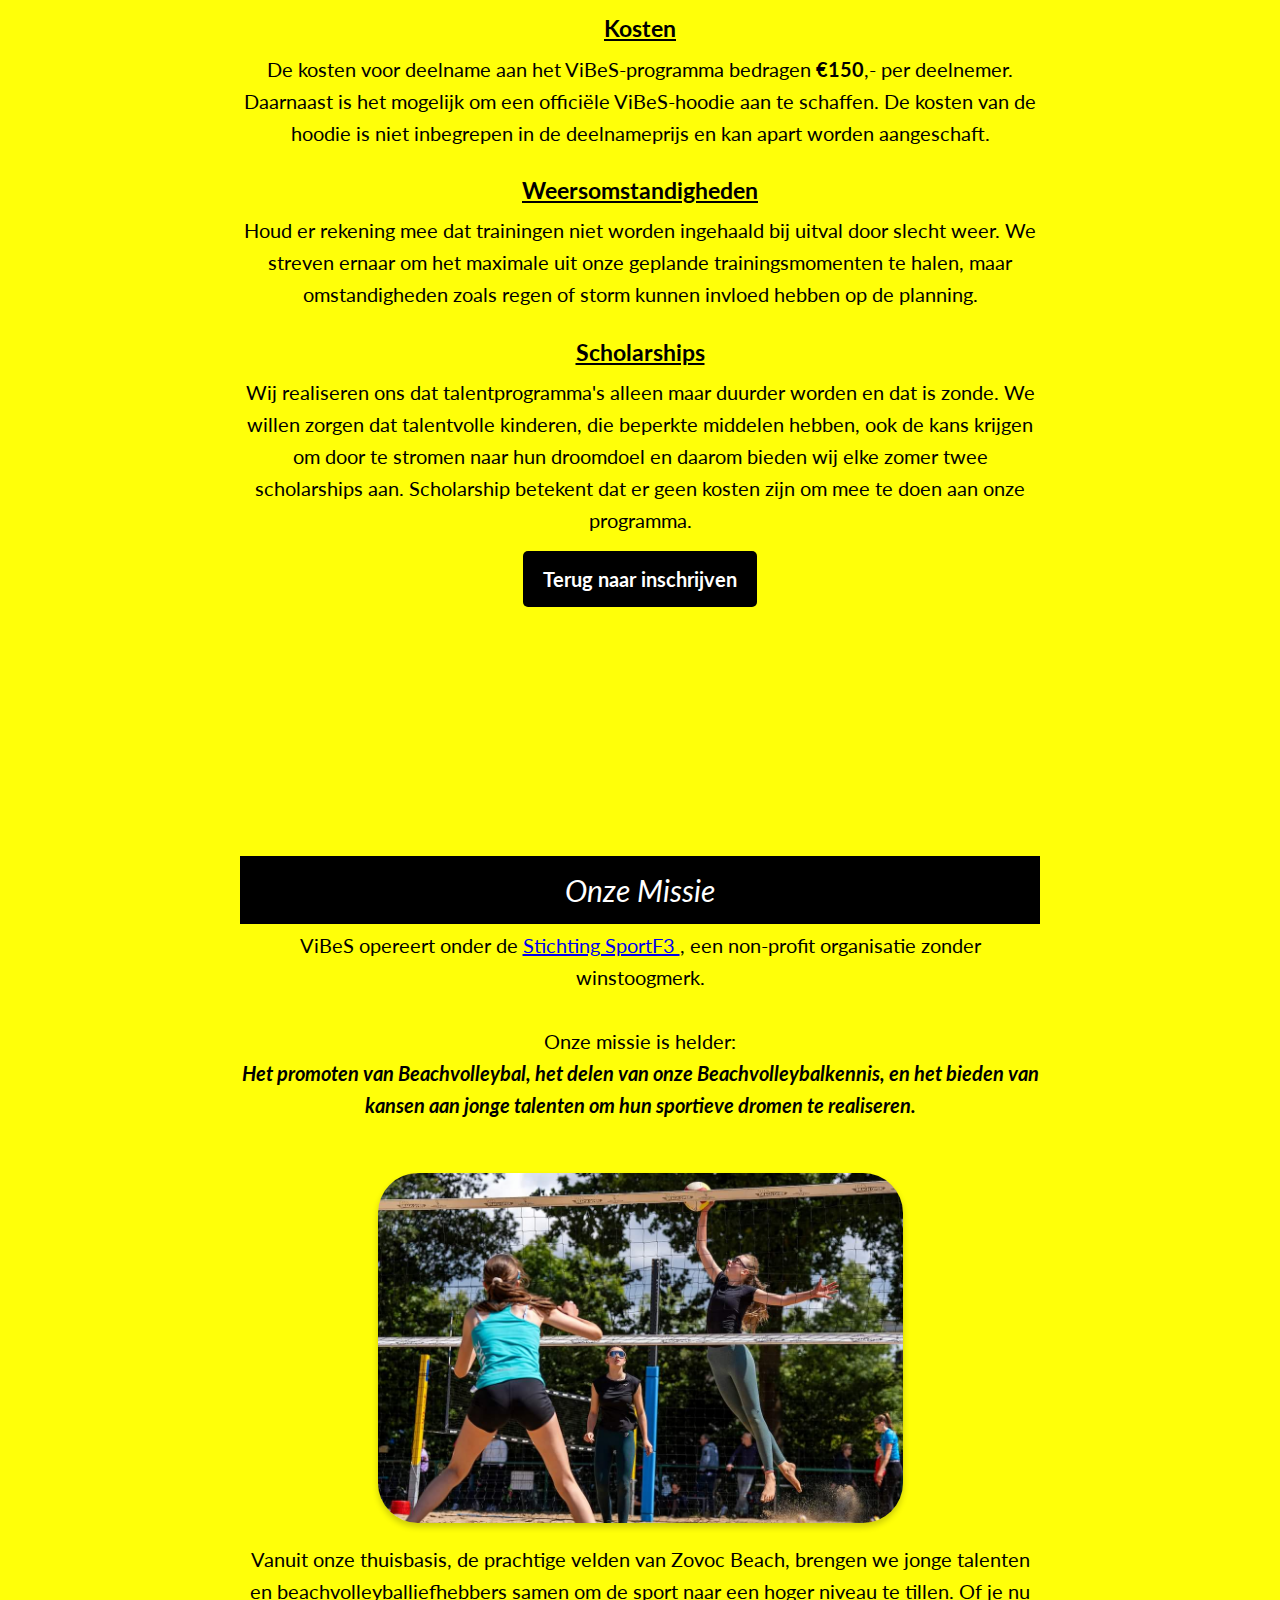
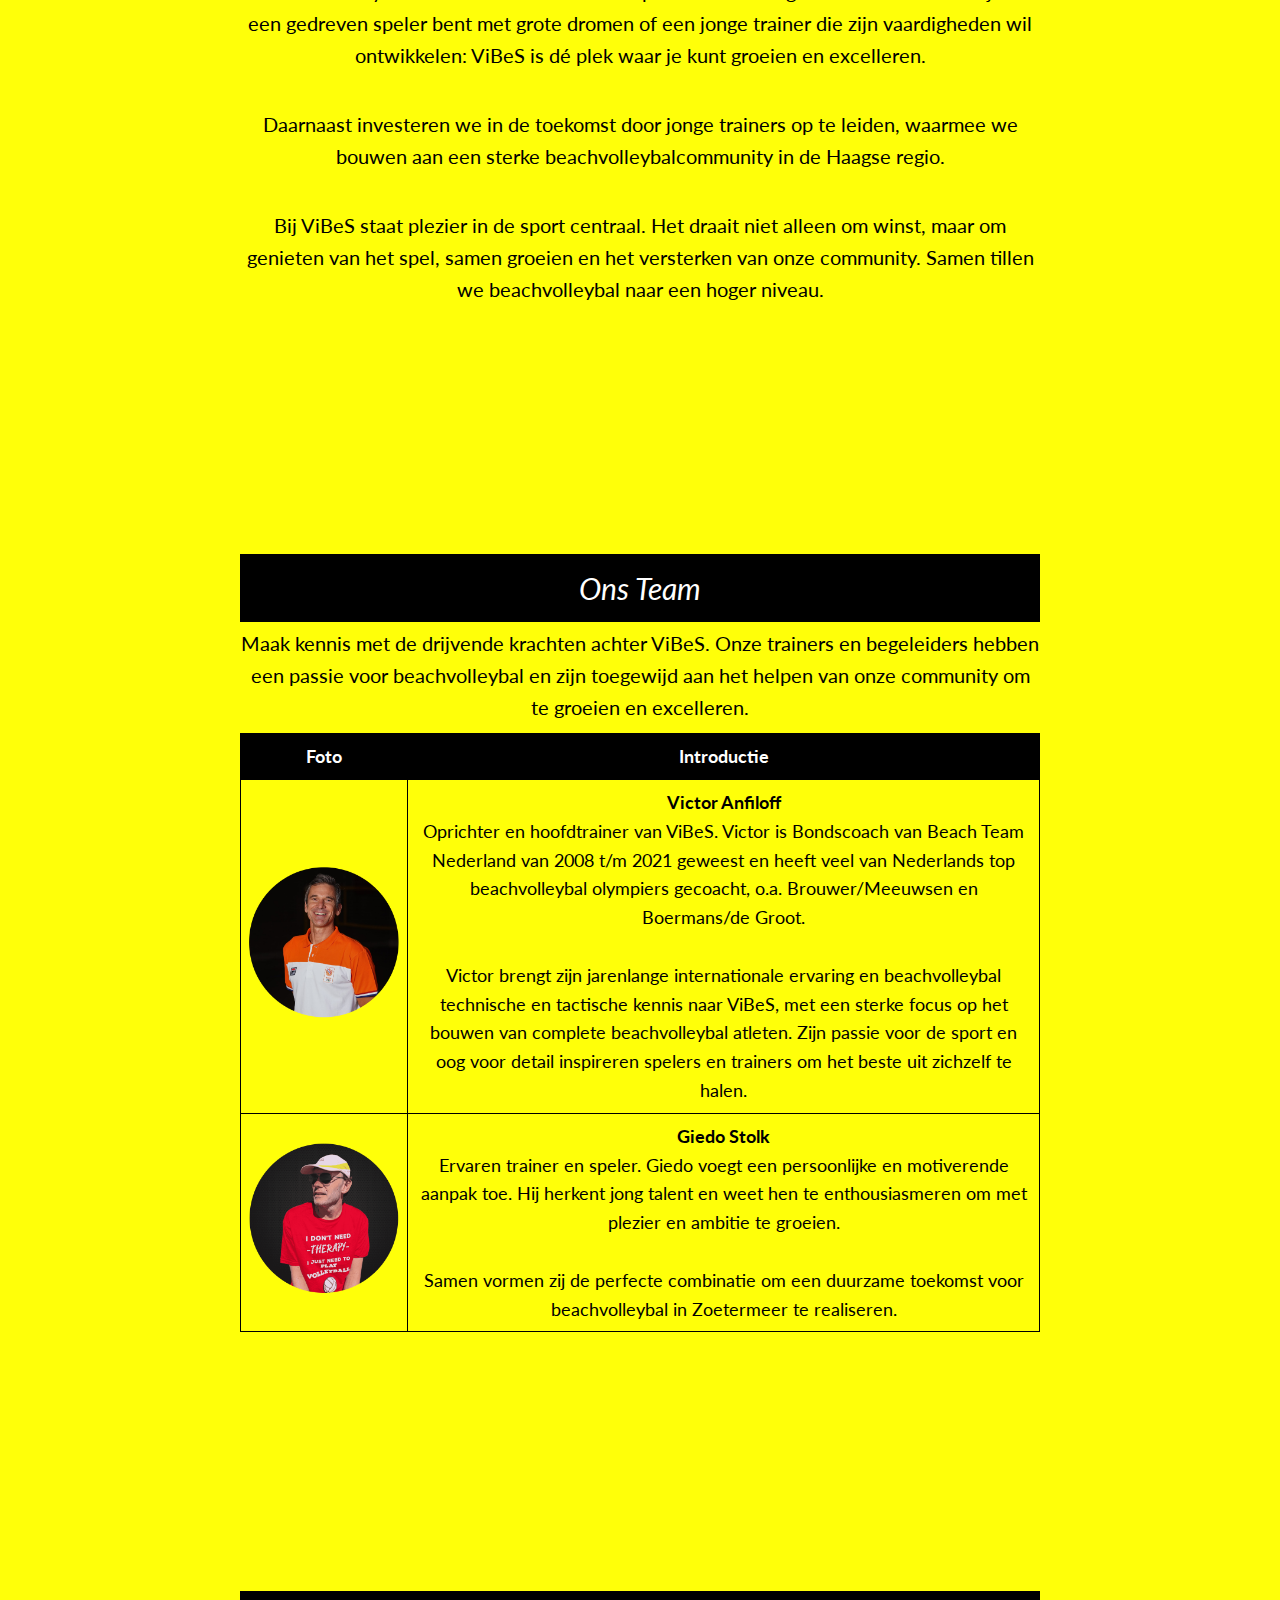
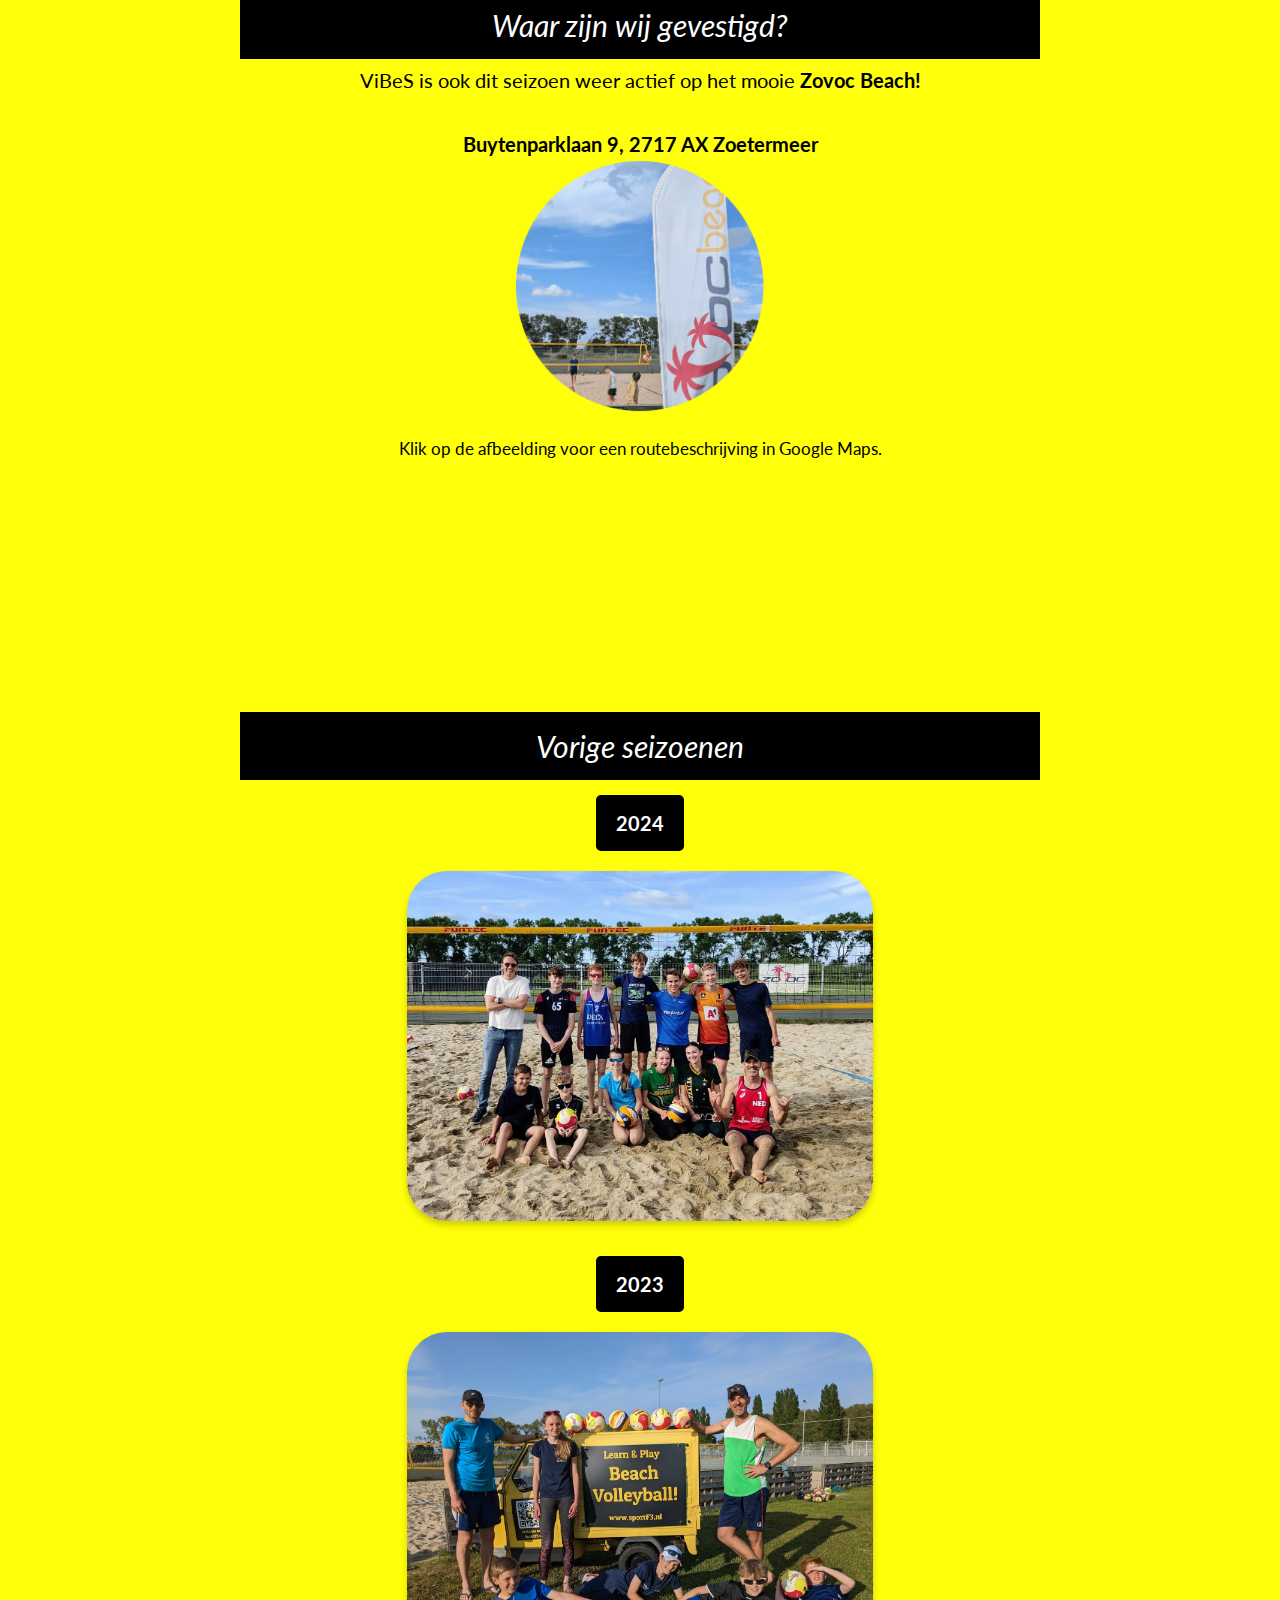
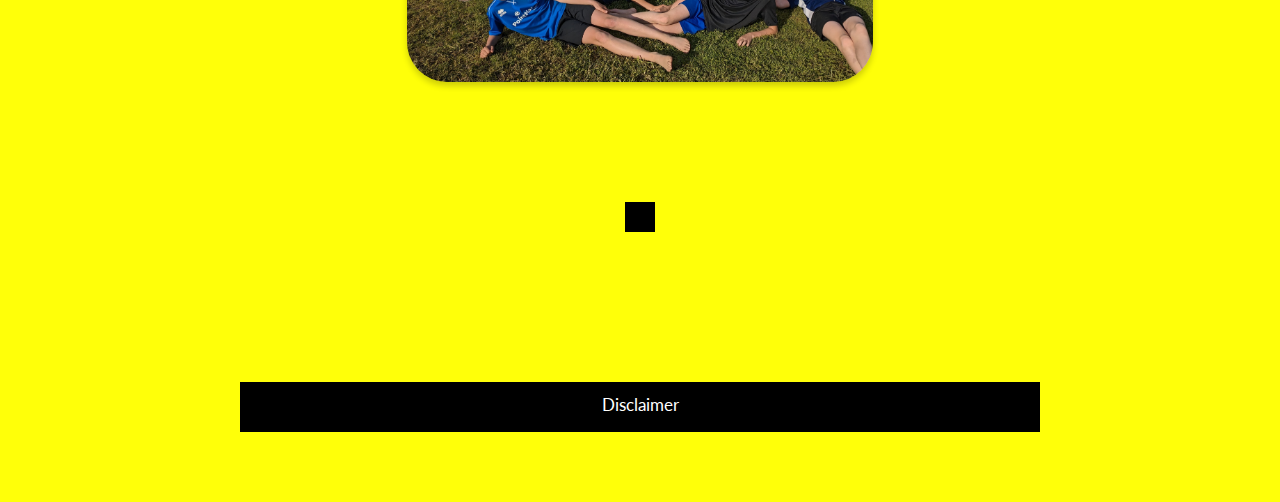
==== commit 4cf37076: "Kosten zijn 150 euro" ====
--- a/ngnix/html/victorybeach.nl/index.html
+++ b/ngnix/html/victorybeach.nl/index.html
@@ -75,7 +75,7 @@
             </table>
             <h3><u>Kosten</u></h3>
             <p>
-                De kosten zijn: <b>€185</b> per persoon (10% familie korting voor 2 of meer kinderen).
+                De kosten zijn: <b>€150</b> per persoon (10% familie korting voor 2 of meer kinderen).
             </p>
             <h3><u>Locatie</u></h3>
             <p>
@@ -152,7 +152,7 @@
         
                 <h3><u>Kosten</u></h3>
                 <p>
-                    De kosten voor deelname aan het ViBeS-programma bedragen <b>€185</b>,- per deelnemer.
+                    De kosten voor deelname aan het ViBeS-programma bedragen <b>€150</b>,- per deelnemer.
                     Daarnaast is het mogelijk om een officiële ViBeS-hoodie aan te schaffen. De kosten van de hoodie is niet
                     inbegrepen in de deelnameprijs en kan apart worden aangeschaft.
                 </p>
